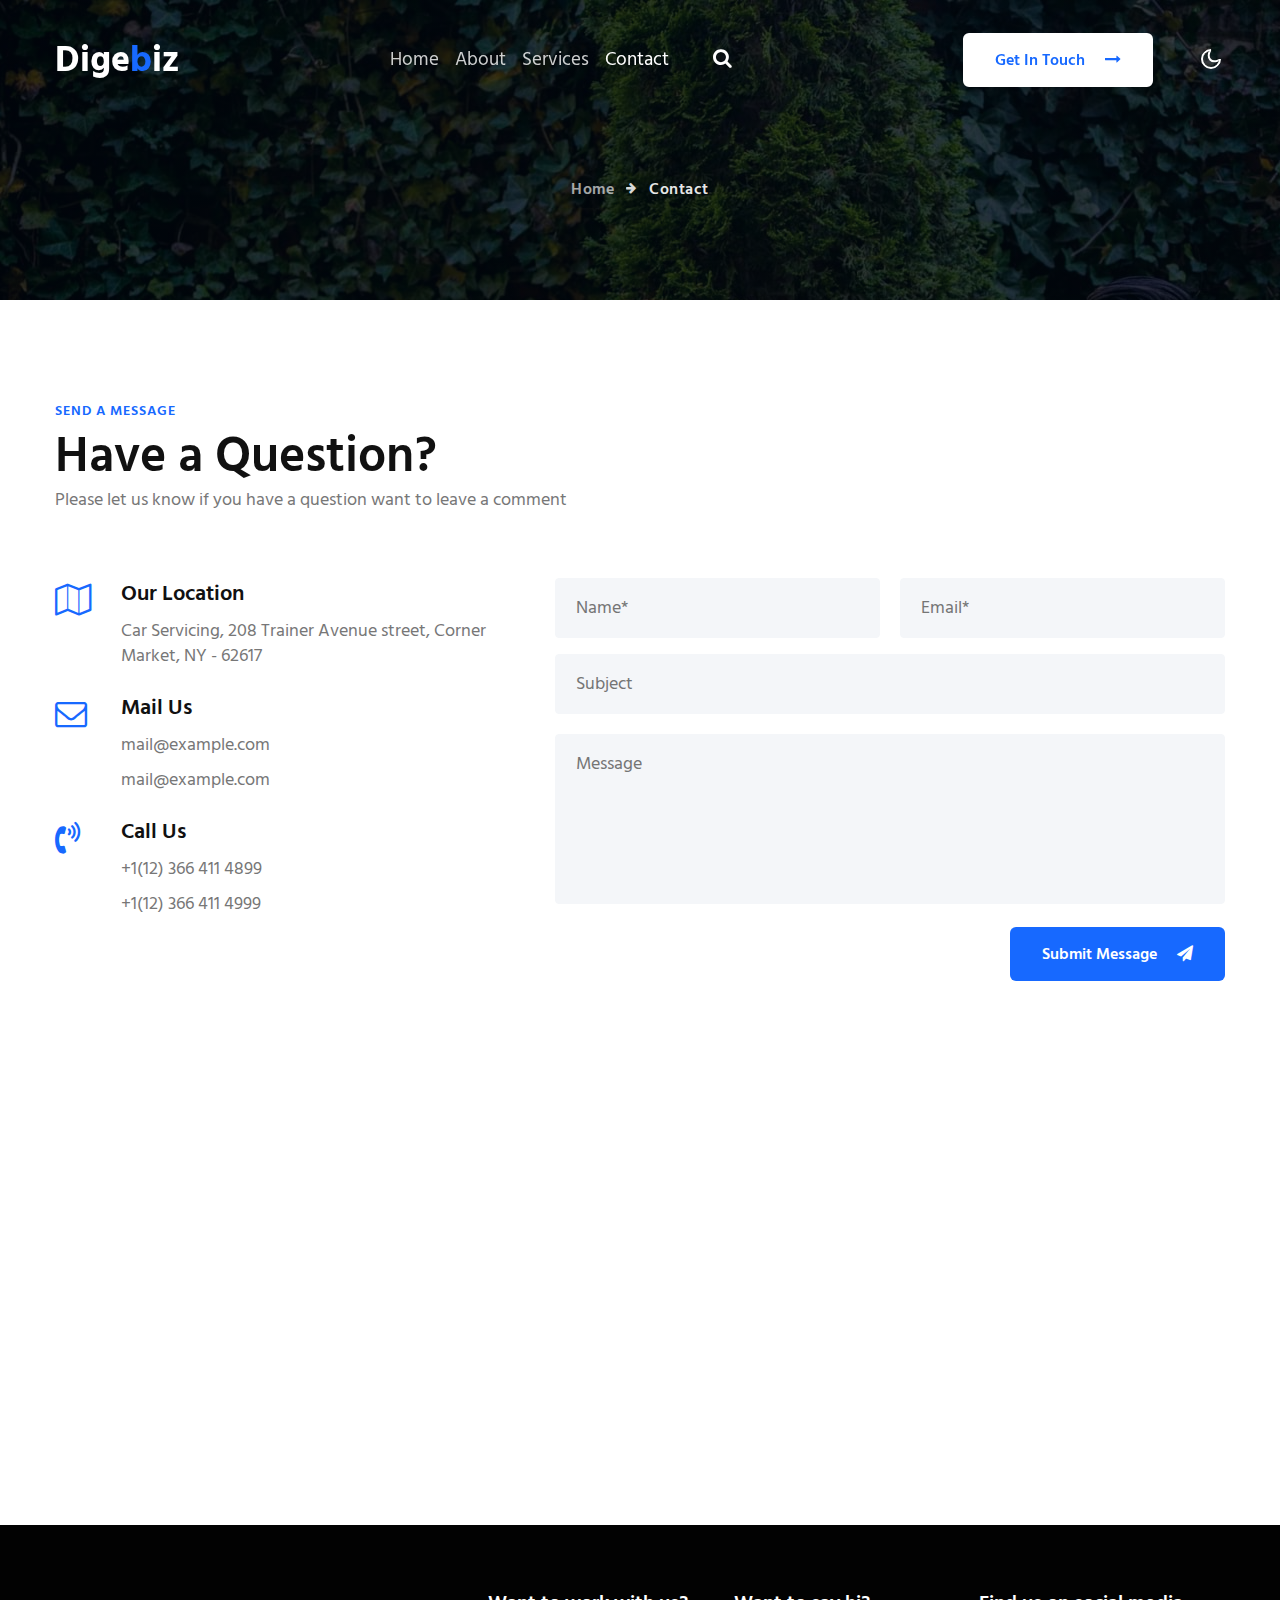
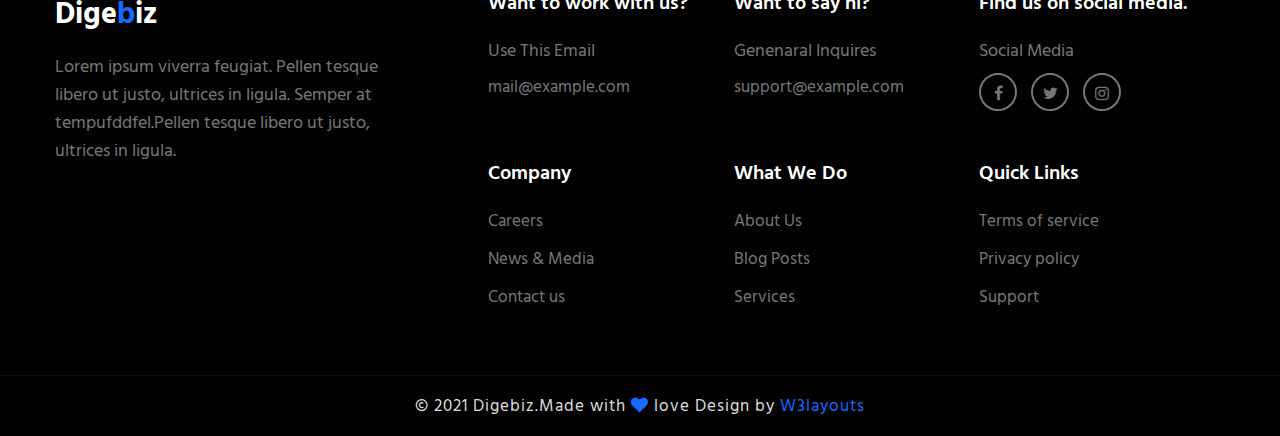
==== contact.html @ 4b1133e5 "first commit" ====
<!--
Author: W3layouts
Author URL: http://w3layouts.com
-->
<!doctype html>
<html lang="zxx">
<head>
  <!-- Required meta tags -->
  <meta charset="utf-8">
  <meta name="viewport" content="width=device-width, initial-scale=1, shrink-to-fit=no">
  <meta name="keywords"
    content="Digebiz Responsive web template, Bootstrap Web Templates" />
  <title>Digebiz Corporate Category Bootstrap Responsive Web Template | Contact :: W3layouts</title>
  <link href="//fonts.googleapis.com/css2?family=Hind+Siliguri:wght@300;400;600;700&display=swap"
    rel="stylesheet">
  <!-- Template CSS -->
  <link rel="stylesheet" href="assets/css/style-starter.css">
</head>

<body>

  <!--header-->
  <header id="site-header" class="fixed-top">
    <!-- //top header -->
    <div class="container">
      <nav class="navbar navbar-expand-lg stroke px-0 py-lg-0">
        <h1><a class="navbar-brand" href="index.html">
            Dige<span class="sub-logo">b</span>iz</span>
          </a></h1>
        <!-- if logo is image enable this   
    <a class="navbar-brand" href="#index.html">
        <img src="image-path" alt="Your logo" title="Your logo" style="height:35px;" />
    </a> -->
        <button class="navbar-toggler  collapsed bg-gradient" type="button" data-toggle="collapse"
          data-target="#navbarTogglerDemo02" aria-controls="navbarTogglerDemo02" aria-expanded="false"
          aria-label="Toggle navigation">
          <span class="navbar-toggler-icon fa icon-expand fa-bars"></span>
          <span class="navbar-toggler-icon fa icon-close fa-times"></span>
        </button>

        <div class="collapse navbar-collapse" id="navbarTogglerDemo02">
          <ul class="navbar-nav mx-lg-auto">
            <li class="nav-item">
              <a class="nav-link" href="index.html">Home <span class="sr-only">(current)</span></a>
            </li>
            <li class="nav-item">
              <a class="nav-link" href="about.html">About</a>
            </li>
            <li class="nav-item">
              <a class="nav-link" href="services.html">Services</a>
            </li>
            
            <li class="nav-item active">
              <a class="nav-link" href="contact.html">Contact</a>
            </li>
            <!--/search-right-->
            <li class="nav-item search-right ml-lg-3">
              <!-- /header-top-inn-->
              <div class="menu-overlay-left">
                <div class="two-pops">
                  <!-- overlay-menuv-menu -->
                  <div class="overlay-menuv-hny">
                    <input type="checkbox" id="op"></input>
                    <div class="side-menu-hny mt-lg-3">
                      <label for="op" class="menuopen">
                        <span class="fa fa-search" aria-hidden="true"></span></label>
                    </div>
                    <div class="overlay-menuv overlay-menuv-hugeinc">
                      <label for="op" class="menuclose"><span class="fa fa-times" aria-hidden="true"></span></label>
                      <div class="side-show-content text-left">

                        <div class="quick-links-side mb-5 pt-lg-5">
                          <h3 class="side-title">Search Here</h3>
                          <form action="#" method="post" class="search-box">
                            <input type="search" placeholder="Keyword" name="search" required="required" autofocus="">
                            <button type="submit" class="btn btn-style mt-3">Search</button>
                          </form>

                        </div>

                        <div class="quick-links-side follow-us mb-5">
                          <h3 class="side-title">Follow Us</h3>
                          <ul class="social-icons-top">
                            <li><a class="facebook" href="#"><span class="fa fa-facebook" aria-hidden="true"></span></a>
                            </li>
                            <li><a class="twitter" href="#"><span class="fa fa-twitter" aria-hidden="true"></span></a>
                            </li>
                            <li><a class="google" href="#"><span class="fa fa-google-plus"
                                  aria-hidden="true"></span></a>
                            </li>
                            <li><a class="instagram" href="#"><span class="fa fa-instagram"
                                  aria-hidden="true"></span></a>
                            </li>
                          </ul>
                        </div>
                      </div>

                    </div>
                  </div>
                </div>
                <!-- overlay-menuv-menu -->
            </li>
            <!--//search-right-->
          </ul>
          <!--/right-btn-->
          <div class="top-righthny-buttton">
            <a class="btn btn-style btn-white mr-lg-5" href="contact.html">
              Get In Touch <span class="fa fa-long-arrow-right ml-3" aria-hidden="true"></span></a>
          </div>
          <!--/right-btn-->
        </div>
        <!-- toggle switch for light and dark theme -->
        <div class="mobile-position">
          <nav class="navigation">
            <div class="theme-switch-wrapper">
              <label class="theme-switch" for="checkbox">
                <input type="checkbox" id="checkbox">
                <div class="mode-container">
                  <i class="gg-sun"></i>
                  <i class="gg-moon"></i>
                </div>
              </label>
            </div>
          </nav>
        </div>
        <!-- //toggle switch for light and dark theme -->
      </nav>
    </div>
  </header>
  <!--/header-->
  <!--/breadcrumb-bg-->
  <div class="breadcrumb-bg py-5  w3l-inner-page-breadcrumb">
    <div class="container pt-lg-5 pt-md-3 p-lg-4 pb-md-3 my-lg-3">
      <ul class="breadcrumbs-custom-path mt-3 text-center pt-5">
        <li><a href="index.html">Home</a></li>
        <li class="active"><span class="fa fa-arrow-right mx-2" aria-hidden="true"></span> Contact </li>
      </ul>
    </div>
  </div>

  <!--//breadcrumb-bg-->
  <!-- contacts -->
  <section class="w3l-contact-7 py-5">
    <div class="contacts-9 py-lg-5 py-md-4">
      <div class="container">
          <div class="title-content text-left">
            <h6 class="title-subhny">Send a Message</h6>
            <h3 class="title-w3l">Have a Question?</h3>
            <p class="mb-4">Please let us know if you have a question want to leave a comment</p>
          </div>
          <div class="row map-content-9 mt-5 pt-lg-3">
            <div class="col-lg-5 cont-details pr-lg-5 mb-lg-0 mb-sm-5 mb-4">
              <address>
                <div class="ad-info-gd mb-4">
                  <div classs="w3ad-icon text-center">
                    <span class="fa fa-map-o"></span>
                  </div>
                  <div classs="w3ad-infin">
                    <h5 class="mb-2">Our Location</h5>
                    <p>Car Servicing, 208 Trainer Avenue street, Corner
                      Market, NY - 62617 </p>
                  </div>
                </div>
                
                <div class="ad-info-gd mb-4">
                  <div classs="col-3 w3ad-icon text-center">
                    <span class="fa fa-envelope-o"></span>
                  </div>
                  <div classs="col-9 w3ad-infin">
                    <h5 class="mb-2">Mail Us</h5>
                    <p> <a href="mailto:mail@example.com">mail@example.com</a></p>
                    <p> <a href="mailto:mail@example.com">mail@example.com</a></p>
                  </div>
                </div>
                <div class="ad-info-gd mb-4">
                  <div classs="w3ad-icon text-center">
                    <span class="fa fa-volume-control-phone"></span>
                  </div>
                  <div classs="w3ad-infin">
                    <h5 class="mb-2">Call Us</h5>
                    <p><a href="tel:+1(12) 366 411 4899"> +1(12) 366 411
                      4899</a></p>
                    <p><a href="tel:+1(12) 366 411 4999"> +1(12) 366 411
                        4999</a></p>
                  </div>
                </div>
            
              </address>
            </div>
            <div class="col-lg-7">
              <form action="https://sendmail.w3layouts.com/submitForm" method="post" class="text-right">
                <div class="form-grid mb-3">
                  <input type="text" name="w3lName" id="w3lName" placeholder="Name*" required="">
                  <input type="email" name="w3lSender" id="w3lSender" placeholder="Email*" required="">
                </div>
                <input type="text" name="w3lSubject" id="w3lSubject" placeholder="Subject">
                <textarea name="w3lMessage" id="w3lMessage" placeholder="Message"></textarea>
                <button type="submit" class="btn btn-primary btn-style mt-3">Submit Message <span class="fa fa-paper-plane ml-3" aria-hidden="true"></span></button>
              </form>
            </div>

          </div>
          <div class="map mt-lg-5 mt-4">
            <iframe
              src="https://www.google.com/maps/embed?pb=!1m18!1m12!1m3!1d387190.2895687731!2d-74.26055986835598!3d40.697668402590374!2m3!1f0!2f0!3f0!3m2!1i1024!2i768!4f13.1!3m3!1m2!1s0x89c24fa5d33f083b%3A0xc80b8f06e177fe62!2sNew+York%2C+NY%2C+USA!5e0!3m2!1sen!2sin!4v1562582305883!5m2!1sen!2sin"
              frameborder="0" style="border:0" allowfullscreen=""></iframe>
          </div>
        </div>
      </div>
  </section>
  <!-- //contacts -->
<!-- footer -->
<section class="w3l-footer-29-main">
  <div class="footer-29 py-5">
    <div class="container py-lg-3">
      <div class="row footer-top-29">
        <div class="col-lg-4 footer-list-29 footer-2 mt-lg-0 mt-md-5 mt-4 pr-lg-5">
          <div class="footer-logo mb-3">
            <h2><a class="navbar-brand" href="index.html">
                Dige<span class="sub-logo">b</span>iz</span>
              </a>
            </h2>
          </div>
         <p>Lorem ipsum viverra feugiat. Pellen tesque libero ut justo,
              ultrices in ligula. Semper at tempufddfel.Pellen tesque libero ut justo,
              ultrices in ligula.
            </p>
        </div>
        <div class="col-lg-8 footerw3l-right pl-lg-5">
          <div class="row no-gutters">
            <div class="col-lg-4 col-sm-6 footer-list-29 footer-2 mt-lg-0 mt-md-5 mt-4">
              <h6 class="footer-title-29">Want to work with us?</h6>
              <p>Use This Email</p>
              <p class="mt-2"> <a href="mailto:mail@example.com">mail@example.com</a></p>
            </div>
            <div class="col-lg-4 col-sm-6 footer-list-29 footer-2 mt-lg-0 mt-md-5 mt-4">
              <h6 class="footer-title-29">Want to say hi?</h6>
              <p>Genenaral Inquires</p>
              <p class="mt-2"> <a href="mailto:support@example.com">support@example.com</a></p>
            </div>
            <div class="col-lg-4 col-sm-6 footer-list-29 footer-2 mt-lg-0 mt-md-5 mt-4">
              <h6 class="footer-title-29">Find us on social media.</h6>
              <p class="mt-2">Social Media</p>

              <div class="main-social-footer-29 mt-2">
                <a href="#facebook" class="facebook"><span class="fa fa-facebook"></span></a>
                <a href="#twitter" class="twitter"><span class="fa fa-twitter"></span></a>
                <a href="#instagram" class="instagram"><span class="fa fa-instagram"></span></a>
              </div>
            </div>
          </div>
          <div class="row no-gutters mt-5">
            <div class="col-lg-4 col-sm-6 footer-list-29 footer-2 mt-lg-0 mt-md-5 mt-4">
              <ul>
                <h6 class="footer-title-29">Company</h6>
                <li><a href="#careers"> Careers</a></li>
                <li><a href="#news">News & Media</a></li>
                <li><a href="contact.html">Contact us</a></li>
              </ul>
            </div>
            <div class="col-lg-4 col-sm-6 footer-list-29 footer-2 mt-lg-0 mt-md-5 mt-4">
              <h6 class="footer-title-29">What We Do</h6>
              <ul>
                <li><a href="about.html">About Us</a></li>
                <li><a href="#"> Blog Posts</a></li>
                <li><a href="services.html">Services</a></li>
              </ul>
            </div>
            <div class="col-lg-4 col-sm-6 footer-list-29 footer-2 mt-lg-0 mt-md-5 mt-4">
              <h6 class="footer-title-29">Quick Links</h6>
              <ul>
                <li><a href="#terms">Terms of service</a></li>
                <li><a href="#privacy"> Privacy policy</a></li>
                <li><a href="#support"> Support</a></li>
              </ul>
            </div>
          </div>
        </div>
      </div>
    </div>
  </div>
</section>
<!-- //footer -->
<!-- copyright -->
<section class="w3l-copyright">
  <div class="container">
    <div class="bottom-copies text-center">
      <p class=" copy-footer-29">© 2021 Digebiz.Made with <span class="fa fa-heart" aria-hidden="true"></span> love Design by<a href="https://w3layouts.com/"
          target="_blank">
          W3layouts</a></p>
    </div>
  </div>
  
  <!-- move top -->
  <button onclick="topFunction()" id="movetop" title="Go to top">
    &#10548;
  </button>
  <script>
    // When the user scrolls down 20px from the top of the document, show the button
    window.onscroll = function () {
      scrollFunction()
    };

    function scrollFunction() {
      if (document.body.scrollTop > 20 || document.documentElement.scrollTop > 20) {
        document.getElementById("movetop").style.display = "block";
      } else {
        document.getElementById("movetop").style.display = "none";
      }
    }

    // When the user clicks on the button, scroll to the top of the document
    function topFunction() {
      document.body.scrollTop = 0;
      document.documentElement.scrollTop = 0;
    }
  </script>
  <!-- /move top -->
</section>
<!-- //copyright -->
<!--//footer-->
<!-- Template JavaScript -->
<script src="assets/js/jquery-3.3.1.min.js"></script>
<script src="assets/js/theme-change.js"></script>
<!-- disable body scroll which navbar is in active -->
<script>
  $(function () {
    $('.navbar-toggler').click(function () {
      $('body').toggleClass('noscroll');
    })
  });
</script>
<!-- disable body scroll which navbar is in active -->

<!--/MENU-JS-->
<script>
  $(window).on("scroll", function () {
    var scroll = $(window).scrollTop();

    if (scroll >= 80) {
      $("#site-header").addClass("nav-fixed");
    } else {
      $("#site-header").removeClass("nav-fixed");
    }
  });

  //Main navigation Active Class Add Remove
  $(".navbar-toggler").on("click", function () {
    $("header").toggleClass("active");
  });
  $(document).on("ready", function () {
    if ($(window).width() > 991) {
      $("header").removeClass("active");
    }
    $(window).on("resize", function () {
      if ($(window).width() > 991) {
        $("header").removeClass("active");
      }
    });
  });
</script>
<!--//MENU-JS-->
<script src="assets/js/bootstrap.min.js"></script>

</body>

</html>
---- assets/css/style-starter.css ----
@charset "UTF-8";
/*--
Author: W3layouts
Author URL: http://w3layouts.com
--*/
/*!
 * Bootstrap v4.4.1 (https://getbootstrap.com/)
 * Copyright 2011-2019 The Bootstrap Authors
 * Copyright 2011-2019 Twitter, Inc.
 * Licensed under MIT (https://github.com/twbs/bootstrap/blob/master/LICENSE)
 */
:root {
  --blue: #007bff;
  --indigo: #6610f2;
  --purple: #6f42c1;
  --pink: #e83e8c;
  --red: #dc3545;
  --orange: #fd7e14;
  --yellow: #ffc107;
  --green: #28a745;
  --teal: #20c997;
  --cyan: #17a2b8;
  --white: #fff;
  --gray: #6c757d;
  --gray-dark: #343a40;
  --primary: #F42A2A;
  --secondary: #f8b195;
  --success: #28a745;
  --info: #17a2b8;
  --warning: #ffc107;
  --danger: #dc3545;
  --light: #f8f9fa;
  --dark: #343a40;
  --breakpoint-xs: 0;
  --breakpoint-sm: 576px;
  --breakpoint-md: 768px;
  --breakpoint-lg: 992px;
  --breakpoint-xl: 1200px;
  --font-family-sans-serif: -apple-system, BlinkMacSystemFont, "Segoe UI", Roboto, "Helvetica Neue", Arial, "Noto Sans", sans-serif, "Apple Color Emoji", "Segoe UI Emoji", "Segoe UI Symbol", "Noto Color Emoji";
  --font-family-monospace: SFMono-Regular, Menlo, Monaco, Consolas, "Liberation Mono", "Courier New", monospace;
}

*,
*::before,
*::after {
  box-sizing: border-box;
}

html {
  font-family: sans-serif;
  line-height: 1.15;
  -webkit-text-size-adjust: 100%;
  -webkit-tap-highlight-color: rgba(0, 0, 0, 0);
}

article,
aside,
figcaption,
figure,
footer,
header,
hgroup,
main,
nav,
section {
  display: block;
}

body {
  margin: 0;
  font-family: -apple-system, BlinkMacSystemFont, "Segoe UI", Roboto, "Helvetica Neue", Arial, "Noto Sans", sans-serif, "Apple Color Emoji", "Segoe UI Emoji", "Segoe UI Symbol", "Noto Color Emoji";
  font-size: 1rem;
  font-weight: 400;
  line-height: 1.5;
  color: #212529;
  text-align: left;
  background-color: #fff;
}

[tabindex="-1"]:focus:not(:focus-visible) {
  outline: 0 !important;
}

hr {
  box-sizing: content-box;
  height: 0;
  overflow: visible;
}

h1,
h2,
h3,
h4,
h5,
h6 {
  margin-top: 0;
  margin-bottom: 0.5rem;
}

p {
  margin-top: 0;
  margin-bottom: 1rem;
}

abbr[title],
abbr[data-original-title] {
  text-decoration: underline;
  -webkit-text-decoration: underline dotted;
  text-decoration: underline dotted;
  cursor: help;
  border-bottom: 0;
  -webkit-text-decoration-skip-ink: none;
  text-decoration-skip-ink: none;
}

address {
  margin-bottom: 1rem;
  font-style: normal;
  line-height: inherit;
}

ol,
ul,
dl {
  margin-top: 0;
  margin-bottom: 1rem;
}

ol ol,
ul ul,
ol ul,
ul ol {
  margin-bottom: 0;
}

dt {
  font-weight: 700;
}

dd {
  margin-bottom: .5rem;
  margin-left: 0;
}

blockquote {
  margin: 0 0 1rem;
}

b,
strong {
  font-weight: bolder;
}

small {
  font-size: 80%;
}

sub,
sup {
  position: relative;
  font-size: 75%;
  line-height: 0;
  vertical-align: baseline;
}

sub {
  bottom: -.25em;
}

sup {
  top: -.5em;
}

a {
  color: var(--primary-color);
  text-decoration: none;
  background-color: transparent;
}

a:hover {
  color: var(--primary-color);
  text-decoration: underline;
}

a:not([href]) {
  color: inherit;
  text-decoration: none;
}

a:not([href]):hover {
  color: inherit;
  text-decoration: none;
}

pre,
code,
kbd,
samp {
  font-family: SFMono-Regular, Menlo, Monaco, Consolas, "Liberation Mono", "Courier New", monospace;
  font-size: 1em;
}

pre {
  margin-top: 0;
  margin-bottom: 1rem;
  overflow: auto;
}

figure {
  margin: 0 0 1rem;
}

img {
  vertical-align: middle;
  border-style: none;
}

svg {
  overflow: hidden;
  vertical-align: middle;
}

table {
  border-collapse: collapse;
}

caption {
  padding-top: 0.75rem;
  padding-bottom: 0.75rem;
  color: #6c757d;
  text-align: left;
  caption-side: bottom;
}

th {
  text-align: inherit;
}

label {
  display: inline-block;
  margin-bottom: 0.5rem;
}

button {
  border-radius: 0;
}

button:focus {
  outline: 1px dotted;
  outline: 5px auto -webkit-focus-ring-color;
}

input,
button,
select,
optgroup,
textarea {
  margin: 0;
  font-family: inherit;
  font-size: inherit;
  line-height: inherit;
}

button,
input {
  overflow: visible;
}

button,
select {
  text-transform: none;
}

select {
  word-wrap: normal;
}

button,
[type="button"],
[type="reset"],
[type="submit"] {
  -webkit-appearance: button;
}

button:not(:disabled),
[type="button"]:not(:disabled),
[type="reset"]:not(:disabled),
[type="submit"]:not(:disabled) {
  cursor: pointer;
}

button::-moz-focus-inner,
[type="button"]::-moz-focus-inner,
[type="reset"]::-moz-focus-inner,
[type="submit"]::-moz-focus-inner {
  padding: 0;
  border-style: none;
}

input[type="radio"],
input[type="checkbox"] {
  box-sizing: border-box;
  padding: 0;
}

input[type="date"],
input[type="time"],
input[type="datetime-local"],
input[type="month"] {
  -webkit-appearance: listbox;
}

textarea {
  overflow: auto;
  resize: vertical;
}

fieldset {
  min-width: 0;
  padding: 0;
  margin: 0;
  border: 0;
}

legend {
  display: block;
  width: 100%;
  max-width: 100%;
  padding: 0;
  margin-bottom: .5rem;
  font-size: 1.5rem;
  line-height: inherit;
  color: inherit;
  white-space: normal;
}

@media (max-width: 1200px) {
  legend {
    font-size: calc(1.275rem + 0.3vw);
  }
}

progress {
  vertical-align: baseline;
}

[type="number"]::-webkit-inner-spin-button,
[type="number"]::-webkit-outer-spin-button {
  height: auto;
}

[type="search"] {
  outline-offset: -2px;
  -webkit-appearance: none;
}

[type="search"]::-webkit-search-decoration {
  -webkit-appearance: none;
}

::-webkit-file-upload-button {
  font: inherit;
  -webkit-appearance: button;
}

output {
  display: inline-block;
}

summary {
  display: list-item;
  cursor: pointer;
}

template {
  display: none;
}

[hidden] {
  display: none !important;
}

.h1,
.h2,
.h3,
.h4,
.h5,
.h6 {
  font-family: 'Hind Siliguri', sans-serif;
  line-height: 1.2;
}

h1,
.h1 {
  font-size: 2.5rem;
}

@media (max-width: 1200px) {

  h1,
  .h1 {
    font-size: calc(1.375rem + 1.5vw);
  }
}

h2,
.h2 {
  font-size: 2rem;
}

@media (max-width: 1200px) {

  h2,
  .h2 {
    font-size: calc(1.325rem + 0.9vw);
  }
}

h3,
.h3 {
  font-size: 1.75rem;
}

@media (max-width: 1200px) {

  h3,
  .h3 {
    font-size: calc(1.3rem + 0.6vw);
  }
}

h4,
.h4 {
  font-size: 1.5rem;
}

@media (max-width: 1200px) {

  h4,
  .h4 {
    font-size: calc(1.275rem + 0.3vw);
  }
}

h5,
.h5 {
  font-size: 1.25rem;
}

h6,
.h6 {
  font-size: 1rem;
}

.lead {
  font-size: 1.25rem;
  font-weight: 300;
}

.display-1 {
  font-size: 6rem;
  font-weight: 300;
  line-height: 1.2;
}

@media (max-width: 1200px) {
  .display-1 {
    font-size: calc(1.725rem + 5.7vw);
  }
}

.display-2 {
  font-size: 5.5rem;
  font-weight: 300;
  line-height: 1.2;
}

@media (max-width: 1200px) {
  .display-2 {
    font-size: calc(1.675rem + 5.1vw);
  }
}

.display-3 {
  font-size: 4.5rem;
  font-weight: 300;
  line-height: 1.2;
}

@media (max-width: 1200px) {
  .display-3 {
    font-size: calc(1.575rem + 3.9vw);
  }
}

.display-4 {
  font-size: 3.5rem;
  font-weight: 300;
  line-height: 1.2;
}

@media (max-width: 1200px) {
  .display-4 {
    font-size: calc(1.475rem + 2.7vw);
  }
}

hr {
  margin-top: 1rem;
  margin-bottom: 1rem;
  border: 0;
  border-top: 1px solid rgba(0, 0, 0, 0.1);
}

small,
.small {
  font-size: 80%;
  font-weight: 400;
}

mark,
.mark {
  padding: 0.2em;
  background-color: #fcf8e3;
}

.list-unstyled {
  padding-left: 0;
  list-style: none;
}

.list-inline {
  padding-left: 0;
  list-style: none;
}

.list-inline-item {
  display: inline-block;
}

.list-inline-item:not(:last-child) {
  margin-right: 0.5rem;
}

.initialism {
  font-size: 90%;
  text-transform: uppercase;
}

.blockquote {
  margin-bottom: 1rem;
  font-size: 1.25rem;
}

.blockquote-footer {
  display: block;
  font-size: 80%;
  color: #6c757d;
}

.blockquote-footer::before {
  content: "\2014\00A0";
}

.img-fluid {
  max-width: 100%;
  height: auto;
}

.img-thumbnail {
  padding: 0.25rem;
  background-color: #fff;
  border: 1px solid #dee2e6;
  border-radius: 0.25rem;
  max-width: 100%;
  height: auto;
}

.figure {
  display: inline-block;
}

.figure-img {
  margin-bottom: 0.5rem;
  line-height: 1;
}

.figure-caption {
  font-size: 90%;
  color: #6c757d;
}

code {
  font-size: 87.5%;
  color: #e83e8c;
  word-wrap: break-word;
}

a>code {
  color: inherit;
}

kbd {
  padding: 0.2rem 0.4rem;
  font-size: 87.5%;
  color: #fff;
  background-color: #212529;
  border-radius: 0.2rem;
}

kbd kbd {
  padding: 0;
  font-size: 100%;
  font-weight: 700;
}

pre {
  display: block;
  font-size: 87.5%;
  color: #212529;
}

pre code {
  font-size: inherit;
  color: inherit;
  word-break: normal;
}

.pre-scrollable {
  max-height: 340px;
  overflow-y: scroll;
}

.container {
  width: 100%;
  padding-right: 15px;
  padding-left: 15px;
  margin-right: auto;
  margin-left: auto;
}

@media (min-width: 576px) {
  .container {
    max-width: 540px;
  }
}

@media (min-width: 768px) {
  .container {
    max-width: 720px;
  }
}

@media (min-width: 992px) {
  .container {
    max-width: 960px;
  }
}

@media (min-width: 1200px) {
  .container {
    max-width: 1140px;
  }
}

.container-fluid,
.container-sm,
.container-md,
.container-lg,
.container-xl {
  width: 100%;
  padding-right: 15px;
  padding-left: 15px;
  margin-right: auto;
  margin-left: auto;
}

@media (min-width: 576px) {

  .container,
  .container-sm {
    max-width: 540px;
  }
}

@media (min-width: 768px) {

  .container,
  .container-sm,
  .container-md {
    max-width: 720px;
  }
}

@media (min-width: 992px) {

  .container,
  .container-sm,
  .container-md,
  .container-lg {
    max-width: 960px;
  }
}

@media (min-width: 1200px) {

  .container,
  .container-sm,
  .container-md,
  .container-lg,
  .container-xl {
    max-width: 1140px;
  }
}

.row {
  display: flex;
  flex-wrap: wrap;
  margin-right: -15px;
  margin-left: -15px;
}

.no-gutters {
  margin-right: 0;
  margin-left: 0;
}

.no-gutters>.col,
.no-gutters>[class*="col-"] {
  padding-right: 0;
  padding-left: 0;
}

.col-1,
.col-2,
.col-3,
.col-4,
.col-5,
.col-6,
.col-7,
.col-8,
.col-9,
.col-10,
.col-11,
.col-12,
.col,
.col-auto,
.col-sm-1,
.col-sm-2,
.col-sm-3,
.col-sm-4,
.col-sm-5,
.col-sm-6,
.col-sm-7,
.col-sm-8,
.col-sm-9,
.col-sm-10,
.col-sm-11,
.col-sm-12,
.col-sm,
.col-sm-auto,
.col-md-1,
.col-md-2,
.col-md-3,
.col-md-4,
.col-md-5,
.col-md-6,
.col-md-7,
.col-md-8,
.col-md-9,
.col-md-10,
.col-md-11,
.col-md-12,
.col-md,
.col-md-auto,
.col-lg-1,
.col-lg-2,
.col-lg-3,
.col-lg-4,
.col-lg-5,
.col-lg-6,
.col-lg-7,
.col-lg-8,
.col-lg-9,
.col-lg-10,
.col-lg-11,
.col-lg-12,
.col-lg,
.col-lg-auto,
.col-xl-1,
.col-xl-2,
.col-xl-3,
.col-xl-4,
.col-xl-5,
.col-xl-6,
.col-xl-7,
.col-xl-8,
.col-xl-9,
.col-xl-10,
.col-xl-11,
.col-xl-12,
.col-xl,
.col-xl-auto {
  position: relative;
  width: 100%;
  padding-right: 15px;
  padding-left: 15px;
}

.col {
  flex-basis: 0;
  flex-grow: 1;
  max-width: 100%;
}

.row-cols-1>* {
  flex: 0 0 100%;
  max-width: 100%;
}

.row-cols-2>* {
  flex: 0 0 50%;
  max-width: 50%;
}

.row-cols-3>* {
  flex: 0 0 33.33333%;
  max-width: 33.33333%;
}

.row-cols-4>* {
  flex: 0 0 25%;
  max-width: 25%;
}

.row-cols-5>* {
  flex: 0 0 20%;
  max-width: 20%;
}

.row-cols-6>* {
  flex: 0 0 16.66667%;
  max-width: 16.66667%;
}

.col-auto {
  flex: 0 0 auto;
  width: auto;
  max-width: 100%;
}

.col-1 {
  flex: 0 0 8.33333%;
  max-width: 8.33333%;
}

.col-2 {
  flex: 0 0 16.66667%;
  max-width: 16.66667%;
}

.col-3 {
  flex: 0 0 25%;
  max-width: 25%;
}

.col-4 {
  flex: 0 0 33.33333%;
  max-width: 33.33333%;
}

.col-5 {
  flex: 0 0 41.66667%;
  max-width: 41.66667%;
}

.col-6 {
  flex: 0 0 50%;
  max-width: 50%;
}

.col-7 {
  flex: 0 0 58.33333%;
  max-width: 58.33333%;
}

.col-8 {
  flex: 0 0 66.66667%;
  max-width: 66.66667%;
}

.col-9 {
  flex: 0 0 75%;
  max-width: 75%;
}

.col-10 {
  flex: 0 0 83.33333%;
  max-width: 83.33333%;
}

.col-11 {
  flex: 0 0 91.66667%;
  max-width: 91.66667%;
}

.col-12 {
  flex: 0 0 100%;
  max-width: 100%;
}

.order-first {
  order: -1;
}

.order-last {
  order: 13;
}

.order-0 {
  order: 0;
}

.order-1 {
  order: 1;
}

.order-2 {
  order: 2;
}

.order-3 {
  order: 3;
}

.order-4 {
  order: 4;
}

.order-5 {
  order: 5;
}

.order-6 {
  order: 6;
}

.order-7 {
  order: 7;
}

.order-8 {
  order: 8;
}

.order-9 {
  order: 9;
}

.order-10 {
  order: 10;
}

.order-11 {
  order: 11;
}

.order-12 {
  order: 12;
}

.offset-1 {
  margin-left: 8.33333%;
}

.offset-2 {
  margin-left: 16.66667%;
}

.offset-3 {
  margin-left: 25%;
}

.offset-4 {
  margin-left: 33.33333%;
}

.offset-5 {
  margin-left: 41.66667%;
}

.offset-6 {
  margin-left: 50%;
}

.offset-7 {
  margin-left: 58.33333%;
}

.offset-8 {
  margin-left: 66.66667%;
}

.offset-9 {
  margin-left: 75%;
}

.offset-10 {
  margin-left: 83.33333%;
}

.offset-11 {
  margin-left: 91.66667%;
}

@media (min-width: 576px) {
  .col-sm {
    flex-basis: 0;
    flex-grow: 1;
    max-width: 100%;
  }

  .row-cols-sm-1>* {
    flex: 0 0 100%;
    max-width: 100%;
  }

  .row-cols-sm-2>* {
    flex: 0 0 50%;
    max-width: 50%;
  }

  .row-cols-sm-3>* {
    flex: 0 0 33.33333%;
    max-width: 33.33333%;
  }

  .row-cols-sm-4>* {
    flex: 0 0 25%;
    max-width: 25%;
  }

  .row-cols-sm-5>* {
    flex: 0 0 20%;
    max-width: 20%;
  }

  .row-cols-sm-6>* {
    flex: 0 0 16.66667%;
    max-width: 16.66667%;
  }

  .col-sm-auto {
    flex: 0 0 auto;
    width: auto;
    max-width: 100%;
  }

  .col-sm-1 {
    flex: 0 0 8.33333%;
    max-width: 8.33333%;
  }

  .col-sm-2 {
    flex: 0 0 16.66667%;
    max-width: 16.66667%;
  }

  .col-sm-3 {
    flex: 0 0 25%;
    max-width: 25%;
  }

  .col-sm-4 {
    flex: 0 0 33.33333%;
    max-width: 33.33333%;
  }

  .col-sm-5 {
    flex: 0 0 41.66667%;
    max-width: 41.66667%;
  }

  .col-sm-6 {
    flex: 0 0 50%;
    max-width: 50%;
  }

  .col-sm-7 {
    flex: 0 0 58.33333%;
    max-width: 58.33333%;
  }

  .col-sm-8 {
    flex: 0 0 66.66667%;
    max-width: 66.66667%;
  }

  .col-sm-9 {
    flex: 0 0 75%;
    max-width: 75%;
  }

  .col-sm-10 {
    flex: 0 0 83.33333%;
    max-width: 83.33333%;
  }

  .col-sm-11 {
    flex: 0 0 91.66667%;
    max-width: 91.66667%;
  }

  .col-sm-12 {
    flex: 0 0 100%;
    max-width: 100%;
  }

  .order-sm-first {
    order: -1;
  }

  .order-sm-last {
    order: 13;
  }

  .order-sm-0 {
    order: 0;
  }

  .order-sm-1 {
    order: 1;
  }

  .order-sm-2 {
    order: 2;
  }

  .order-sm-3 {
    order: 3;
  }

  .order-sm-4 {
    order: 4;
  }

  .order-sm-5 {
    order: 5;
  }

  .order-sm-6 {
    order: 6;
  }

  .order-sm-7 {
    order: 7;
  }

  .order-sm-8 {
    order: 8;
  }

  .order-sm-9 {
    order: 9;
  }

  .order-sm-10 {
    order: 10;
  }

  .order-sm-11 {
    order: 11;
  }

  .order-sm-12 {
    order: 12;
  }

  .offset-sm-0 {
    margin-left: 0;
  }

  .offset-sm-1 {
    margin-left: 8.33333%;
  }

  .offset-sm-2 {
    margin-left: 16.66667%;
  }

  .offset-sm-3 {
    margin-left: 25%;
  }

  .offset-sm-4 {
    margin-left: 33.33333%;
  }

  .offset-sm-5 {
    margin-left: 41.66667%;
  }

  .offset-sm-6 {
    margin-left: 50%;
  }

  .offset-sm-7 {
    margin-left: 58.33333%;
  }

  .offset-sm-8 {
    margin-left: 66.66667%;
  }

  .offset-sm-9 {
    margin-left: 75%;
  }

  .offset-sm-10 {
    margin-left: 83.33333%;
  }

  .offset-sm-11 {
    margin-left: 91.66667%;
  }
}

@media (min-width: 768px) {
  .col-md {
    flex-basis: 0;
    flex-grow: 1;
    max-width: 100%;
  }

  .row-cols-md-1>* {
    flex: 0 0 100%;
    max-width: 100%;
  }

  .row-cols-md-2>* {
    flex: 0 0 50%;
    max-width: 50%;
  }

  .row-cols-md-3>* {
    flex: 0 0 33.33333%;
    max-width: 33.33333%;
  }

  .row-cols-md-4>* {
    flex: 0 0 25%;
    max-width: 25%;
  }

  .row-cols-md-5>* {
    flex: 0 0 20%;
    max-width: 20%;
  }

  .row-cols-md-6>* {
    flex: 0 0 16.66667%;
    max-width: 16.66667%;
  }

  .col-md-auto {
    flex: 0 0 auto;
    width: auto;
    max-width: 100%;
  }

  .col-md-1 {
    flex: 0 0 8.33333%;
    max-width: 8.33333%;
  }

  .col-md-2 {
    flex: 0 0 16.66667%;
    max-width: 16.66667%;
  }

  .col-md-3 {
    flex: 0 0 25%;
    max-width: 25%;
  }

  .col-md-4 {
    flex: 0 0 33.33333%;
    max-width: 33.33333%;
  }

  .col-md-5 {
    flex: 0 0 41.66667%;
    max-width: 41.66667%;
  }

  .col-md-6 {
    flex: 0 0 50%;
    max-width: 50%;
  }

  .col-md-7 {
    flex: 0 0 58.33333%;
    max-width: 58.33333%;
  }

  .col-md-8 {
    flex: 0 0 66.66667%;
    max-width: 66.66667%;
  }

  .col-md-9 {
    flex: 0 0 75%;
    max-width: 75%;
  }

  .col-md-10 {
    flex: 0 0 83.33333%;
    max-width: 83.33333%;
  }

  .col-md-11 {
    flex: 0 0 91.66667%;
    max-width: 91.66667%;
  }

  .col-md-12 {
    flex: 0 0 100%;
    max-width: 100%;
  }

  .order-md-first {
    order: -1;
  }

  .order-md-last {
    order: 13;
  }

  .order-md-0 {
    order: 0;
  }

  .order-md-1 {
    order: 1;
  }

  .order-md-2 {
    order: 2;
  }

  .order-md-3 {
    order: 3;
  }

  .order-md-4 {
    order: 4;
  }

  .order-md-5 {
    order: 5;
  }

  .order-md-6 {
    order: 6;
  }

  .order-md-7 {
    order: 7;
  }

  .order-md-8 {
    order: 8;
  }

  .order-md-9 {
    order: 9;
  }

  .order-md-10 {
    order: 10;
  }

  .order-md-11 {
    order: 11;
  }

  .order-md-12 {
    order: 12;
  }

  .offset-md-0 {
    margin-left: 0;
  }

  .offset-md-1 {
    margin-left: 8.33333%;
  }

  .offset-md-2 {
    margin-left: 16.66667%;
  }

  .offset-md-3 {
    margin-left: 25%;
  }

  .offset-md-4 {
    margin-left: 33.33333%;
  }

  .offset-md-5 {
    margin-left: 41.66667%;
  }

  .offset-md-6 {
    margin-left: 50%;
  }

  .offset-md-7 {
    margin-left: 58.33333%;
  }

  .offset-md-8 {
    margin-left: 66.66667%;
  }

  .offset-md-9 {
    margin-left: 75%;
  }

  .offset-md-10 {
    margin-left: 83.33333%;
  }

  .offset-md-11 {
    margin-left: 91.66667%;
  }
}

@media (min-width: 992px) {
  .col-lg {
    flex-basis: 0;
    flex-grow: 1;
    max-width: 100%;
  }

  .row-cols-lg-1>* {
    flex: 0 0 100%;
    max-width: 100%;
  }

  .row-cols-lg-2>* {
    flex: 0 0 50%;
    max-width: 50%;
  }

  .row-cols-lg-3>* {
    flex: 0 0 33.33333%;
    max-width: 33.33333%;
  }

  .row-cols-lg-4>* {
    flex: 0 0 25%;
    max-width: 25%;
  }

  .row-cols-lg-5>* {
    flex: 0 0 20%;
    max-width: 20%;
  }

  .row-cols-lg-6>* {
    flex: 0 0 16.66667%;
    max-width: 16.66667%;
  }

  .col-lg-auto {
    flex: 0 0 auto;
    width: auto;
    max-width: 100%;
  }

  .col-lg-1 {
    flex: 0 0 8.33333%;
    max-width: 8.33333%;
  }

  .col-lg-2 {
    flex: 0 0 16.66667%;
    max-width: 16.66667%;
  }

  .col-lg-3 {
    flex: 0 0 25%;
    max-width: 25%;
  }

  .col-lg-4 {
    flex: 0 0 33.33333%;
    max-width: 33.33333%;
  }

  .col-lg-5 {
    flex: 0 0 41.66667%;
    max-width: 41.66667%;
  }

  .col-lg-6 {
    flex: 0 0 50%;
    max-width: 50%;
  }

  .col-lg-7 {
    flex: 0 0 58.33333%;
    max-width: 58.33333%;
  }

  .col-lg-8 {
    flex: 0 0 66.66667%;
    max-width: 66.66667%;
  }

  .col-lg-9 {
    flex: 0 0 75%;
    max-width: 75%;
  }

  .col-lg-10 {
    flex: 0 0 83.33333%;
    max-width: 83.33333%;
  }

  .col-lg-11 {
    flex: 0 0 91.66667%;
    max-width: 91.66667%;
  }

  .col-lg-12 {
    flex: 0 0 100%;
    max-width: 100%;
  }

  .order-lg-first {
    order: -1;
  }

  .order-lg-last {
    order: 13;
  }

  .order-lg-0 {
    order: 0;
  }

  .order-lg-1 {
    order: 1;
  }

  .order-lg-2 {
    order: 2;
  }

  .order-lg-3 {
    order: 3;
  }

  .order-lg-4 {
    order: 4;
  }

  .order-lg-5 {
    order: 5;
  }

  .order-lg-6 {
    order: 6;
  }

  .order-lg-7 {
    order: 7;
  }

  .order-lg-8 {
    order: 8;
  }

  .order-lg-9 {
    order: 9;
  }

  .order-lg-10 {
    order: 10;
  }

  .order-lg-11 {
    order: 11;
  }

  .order-lg-12 {
    order: 12;
  }

  .offset-lg-0 {
    margin-left: 0;
  }

  .offset-lg-1 {
    margin-left: 8.33333%;
  }

  .offset-lg-2 {
    margin-left: 16.66667%;
  }

  .offset-lg-3 {
    margin-left: 25%;
  }

  .offset-lg-4 {
    margin-left: 33.33333%;
  }

  .offset-lg-5 {
    margin-left: 41.66667%;
  }

  .offset-lg-6 {
    margin-left: 50%;
  }

  .offset-lg-7 {
    margin-left: 58.33333%;
  }

  .offset-lg-8 {
    margin-left: 66.66667%;
  }

  .offset-lg-9 {
    margin-left: 75%;
  }

  .offset-lg-10 {
    margin-left: 83.33333%;
  }

  .offset-lg-11 {
    margin-left: 91.66667%;
  }
}

@media (min-width: 1200px) {
  .col-xl {
    flex-basis: 0;
    flex-grow: 1;
    max-width: 100%;
  }

  .row-cols-xl-1>* {
    flex: 0 0 100%;
    max-width: 100%;
  }

  .row-cols-xl-2>* {
    flex: 0 0 50%;
    max-width: 50%;
  }

  .row-cols-xl-3>* {
    flex: 0 0 33.33333%;
    max-width: 33.33333%;
  }

  .row-cols-xl-4>* {
    flex: 0 0 25%;
    max-width: 25%;
  }

  .row-cols-xl-5>* {
    flex: 0 0 20%;
    max-width: 20%;
  }

  .row-cols-xl-6>* {
    flex: 0 0 16.66667%;
    max-width: 16.66667%;
  }

  .col-xl-auto {
    flex: 0 0 auto;
    width: auto;
    max-width: 100%;
  }

  .col-xl-1 {
    flex: 0 0 8.33333%;
    max-width: 8.33333%;
  }

  .col-xl-2 {
    flex: 0 0 16.66667%;
    max-width: 16.66667%;
  }

  .col-xl-3 {
    flex: 0 0 25%;
    max-width: 25%;
  }

  .col-xl-4 {
    flex: 0 0 33.33333%;
    max-width: 33.33333%;
  }

  .col-xl-5 {
    flex: 0 0 41.66667%;
    max-width: 41.66667%;
  }

  .col-xl-6 {
    flex: 0 0 50%;
    max-width: 50%;
  }

  .col-xl-7 {
    flex: 0 0 58.33333%;
    max-width: 58.33333%;
  }

  .col-xl-8 {
    flex: 0 0 66.66667%;
    max-width: 66.66667%;
  }

  .col-xl-9 {
    flex: 0 0 75%;
    max-width: 75%;
  }

  .col-xl-10 {
    flex: 0 0 83.33333%;
    max-width: 83.33333%;
  }

  .col-xl-11 {
    flex: 0 0 91.66667%;
    max-width: 91.66667%;
  }

  .col-xl-12 {
    flex: 0 0 100%;
    max-width: 100%;
  }

  .order-xl-first {
    order: -1;
  }

  .order-xl-last {
    order: 13;
  }

  .order-xl-0 {
    order: 0;
  }

  .order-xl-1 {
    order: 1;
  }

  .order-xl-2 {
    order: 2;
  }

  .order-xl-3 {
    order: 3;
  }

  .order-xl-4 {
    order: 4;
  }

  .order-xl-5 {
    order: 5;
  }

  .order-xl-6 {
    order: 6;
  }

  .order-xl-7 {
    order: 7;
  }


  .order-xl-8 {
    order: 8;
  }

  .order-xl-9 {
    order: 9;
  }

  .order-xl-10 {
    order: 10;
  }

  .order-xl-11 {
    order: 11;
  }

  .order-xl-12 {
    order: 12;
  }

  .offset-xl-0 {
    margin-left: 0;
  }

  .offset-xl-1 {
    margin-left: 8.33333%;
  }


  .offset-xl-2 {
    margin-left: 16.66667%;
  }

  .offset-xl-3 {
    margin-left: 25%;
  }

  .offset-xl-4 {
    margin-left: 33.33333%;
  }

  .offset-xl-5 {
    margin-left: 41.66667%;
  }

  .offset-xl-6 {
    margin-left: 50%;
  }

  .offset-xl-7 {
    margin-left: 58.33333%;
  }

  .offset-xl-8 {
    margin-left: 66.66667%;
  }

  .offset-xl-9 {
    margin-left: 75%;
  }

  .offset-xl-10 {
    margin-left: 83.33333%;
  }

  .offset-xl-11 {
    margin-left: 91.66667%;
  }
}

.table {
  width: 100%;
  margin-bottom: 1rem;
  color: #212529;
}

.table th,
.table td {
  padding: 0.75rem;
  vertical-align: top;
  border-top: 1px solid #dee2e6;
}

.table thead th {
  vertical-align: bottom;
  border-bottom: 2px solid #dee2e6;
}

.table tbody+tbody {
  border-top: 2px solid #dee2e6;
}

.table-sm th,
.table-sm td {
  padding: 0.3rem;
}

.table-bordered {
  border: 1px solid #dee2e6;
}

.table-bordered th,
.table-bordered td {
  border: 1px solid #dee2e6;
}

.table-bordered thead th,
.table-bordered thead td {
  border-bottom-width: 2px;
}

.table-borderless th,
.table-borderless td,
.table-borderless thead th,
.table-borderless tbody+tbody {
  border: 0;
}

.table-striped tbody tr:nth-of-type(odd) {
  background-color: rgba(0, 0, 0, 0.05);
}

.table-hover tbody tr:hover {
  color: #212529;
  background-color: rgba(0, 0, 0, 0.075);
}

.table-primary,
.table-primary>th,
.table-primary>td {
  background-color: #dad1f2;
}

.table-primary th,
.table-primary td,
.table-primary thead th,
.table-primary tbody+tbody {
  border-color: #baa9e7;
}

.table-hover .table-primary:hover {
  background-color: #cabdec;
}

.table-hover .table-primary:hover>td,
.table-hover .table-primary:hover>th {
  background-color: #cabdec;
}

.table-secondary,
.table-secondary>th,
.table-secondary>td {
  background-color: #fde9e1;
}

.table-secondary th,
.table-secondary td,
.table-secondary thead th,
.table-secondary tbody+tbody {
  border-color: #fbd6c8;
}

.table-hover .table-secondary:hover {
  background-color: #fbd7c9;
}

.table-hover .table-secondary:hover>td,
.table-hover .table-secondary:hover>th {
  background-color: #fbd7c9;
}

.table-success,
.table-success>th,
.table-success>td {
  background-color: #c3e6cb;
}

.table-success th,
.table-success td,
.table-success thead th,
.table-success tbody+tbody {
  border-color: #8fd19e;
}

.table-hover .table-success:hover {
  background-color: #b1dfbb;
}

.table-hover .table-success:hover>td,
.table-hover .table-success:hover>th {
  background-color: #b1dfbb;
}

.table-info,
.table-info>th,
.table-info>td {
  background-color: #bee5eb;
}

.table-info th,
.table-info td,
.table-info thead th,
.table-info tbody+tbody {
  border-color: #86cfda;
}

.table-hover .table-info:hover {
  background-color: #abdde5;
}

.table-hover .table-info:hover>td,
.table-hover .table-info:hover>th {
  background-color: #abdde5;
}

.table-warning,
.table-warning>th,
.table-warning>td {
  background-color: #ffeeba;
}

.table-warning th,
.table-warning td,
.table-warning thead th,
.table-warning tbody+tbody {
  border-color: #ffdf7e;
}

.table-hover .table-warning:hover {
  background-color: #ffe8a1;
}

.table-hover .table-warning:hover>td,
.table-hover .table-warning:hover>th {
  background-color: #ffe8a1;
}

.table-danger,
.table-danger>th,
.table-danger>td {
  background-color: #f5c6cb;
}

.table-danger th,
.table-danger td,
.table-danger thead th,
.table-danger tbody+tbody {
  border-color: #ed969e;
}

.table-hover .table-danger:hover {
  background-color: #f1b0b7;
}

.table-hover .table-danger:hover>td,
.table-hover .table-danger:hover>th {
  background-color: #f1b0b7;
}

.table-light,
.table-light>th,
.table-light>td {
  background-color: #fdfdfe;
}

.table-light th,
.table-light td,
.table-light thead th,
.table-light tbody+tbody {
  border-color: #fbfcfc;
}

.table-hover .table-light:hover {
  background-color: #ececf6;
}

.table-hover .table-light:hover>td,
.table-hover .table-light:hover>th {
  background-color: #ececf6;
}

.table-dark,
.table-dark>th,
.table-dark>td {
  background-color: #c6c8ca;
}

.table-dark th,
.table-dark td,
.table-dark thead th,
.table-dark tbody+tbody {
  border-color: #95999c;
}

.table-hover .table-dark:hover {
  background-color: #b9bbbe;
}

.table-hover .table-dark:hover>td,
.table-hover .table-dark:hover>th {
  background-color: #b9bbbe;
}

.table-active,
.table-active>th,
.table-active>td {
  background-color: rgba(0, 0, 0, 0.075);
}

.table-hover .table-active:hover {
  background-color: rgba(0, 0, 0, 0.075);
}

.table-hover .table-active:hover>td,
.table-hover .table-active:hover>th {
  background-color: rgba(0, 0, 0, 0.075);
}

.table .thead-dark th {
  color: #fff;
  background-color: #343a40;
  border-color: #454d55;
}

.table .thead-light th {
  color: #495057;
  background-color: #e9ecef;
  border-color: #dee2e6;
}

.table-dark {
  color: #fff;
  background-color: #343a40;
}

.table-dark th,
.table-dark td,
.table-dark thead th {
  border-color: #454d55;
}

.table-dark.table-bordered {
  border: 0;
}

.table-dark.table-striped tbody tr:nth-of-type(odd) {
  background-color: rgba(255, 255, 255, 0.05);
}

.table-dark.table-hover tbody tr:hover {
  color: #fff;
  background-color: rgba(255, 255, 255, 0.075);
}

@media (max-width: 575.98px) {
  .table-responsive-sm {
    display: block;
    width: 100%;
    overflow-x: auto;
    -webkit-overflow-scrolling: touch;
  }

  .table-responsive-sm>.table-bordered {
    border: 0;
  }
}

@media (max-width: 767.98px) {
  .table-responsive-md {
    display: block;
    width: 100%;
    overflow-x: auto;
    -webkit-overflow-scrolling: touch;
  }

  .table-responsive-md>.table-bordered {
    border: 0;
  }
}

@media (max-width: 991.98px) {
  .table-responsive-lg {
    display: block;
    width: 100%;
    overflow-x: auto;
    -webkit-overflow-scrolling: touch;
  }

  .table-responsive-lg>.table-bordered {
    border: 0;
  }
}

@media (max-width: 1199.98px) {
  .table-responsive-xl {
    display: block;
    width: 100%;
    overflow-x: auto;
    -webkit-overflow-scrolling: touch;
  }

  .table-responsive-xl>.table-bordered {
    border: 0;
  }
}

.table-responsive {
  display: block;
  width: 100%;
  overflow-x: auto;
  -webkit-overflow-scrolling: touch;
}

.table-responsive>.table-bordered {
  border: 0;
}

.form-control {
  display: block;
  width: 100%;
  height: calc(1.5em + 0.75rem + 2px);
  padding: 0.375rem 0.75rem;
  font-size: 1rem;
  font-weight: 400;
  line-height: 1.5;
  color: #495057;
  background-color: #fff;
  background-clip: padding-box;
  border: 1px solid #ced4da;
  border-radius: 0.25rem;
  transition: border-color 0.15s ease-in-out, box-shadow 0.15s ease-in-out;
}

@media (prefers-reduced-motion: reduce) {
  .form-control {
    transition: none;
  }
}

.form-control::-ms-expand {
  background-color: transparent;
  border: 0;
}

.form-control:-moz-focusring {
  color: transparent;
  text-shadow: 0 0 0 #495057;
}

.form-control:focus {
  color: #495057;
  background-color: #fff;
  border-color: #cabcec;
  outline: 0;
  box-shadow: 0 0 0 0.2rem rgba(123, 89, 208, 0.25);
}

.form-control::-webkit-input-placeholder {
  color: #6c757d;
  opacity: 1;
}

.form-control::-moz-placeholder {
  color: #6c757d;
  opacity: 1;
}

.form-control:-ms-input-placeholder {
  color: #6c757d;
  opacity: 1;
}

.form-control::-ms-input-placeholder {
  color: #6c757d;
  opacity: 1;
}

.form-control::placeholder {
  color: #6c757d;
  opacity: 1;
}

.form-control:disabled,
.form-control[readonly] {
  background-color: #e9ecef;
  opacity: 1;
}

select.form-control:focus::-ms-value {
  color: #495057;
  background-color: #fff;
}

.form-control-file,
.form-control-range {
  display: block;
  width: 100%;
}

.col-form-label {
  padding-top: calc(0.375rem + 1px);
  padding-bottom: calc(0.375rem + 1px);
  margin-bottom: 0;
  font-size: inherit;
  line-height: 1.5;
}

.col-form-label-lg {
  padding-top: calc(0.5rem + 1px);
  padding-bottom: calc(0.5rem + 1px);
  font-size: 1.25rem;
  line-height: 1.5;
}

.col-form-label-sm {
  padding-top: calc(0.25rem + 1px);
  padding-bottom: calc(0.25rem + 1px);
  font-size: 0.875rem;
  line-height: 1.5;
}

.form-control-plaintext {
  display: block;
  width: 100%;
  padding: 0.375rem 0;
  margin-bottom: 0;
  font-size: 1rem;
  line-height: 1.5;
  color: #212529;
  background-color: transparent;
  border: solid transparent;
  border-width: 1px 0;
}

.form-control-plaintext.form-control-sm,
.form-control-plaintext.form-control-lg {
  padding-right: 0;
  padding-left: 0;
}

.form-control-sm {
  height: calc(1.5em + 0.5rem + 2px);
  padding: 0.25rem 0.5rem;
  font-size: 0.875rem;
  line-height: 1.5;
  border-radius: 0.2rem;
}

.form-control-lg {
  height: calc(1.5em + 1rem + 2px);
  padding: 0.5rem 1rem;
  font-size: 1.25rem;
  line-height: 1.5;
  border-radius: 0.3rem;
}

select.form-control[size],
select.form-control[multiple] {
  height: auto;
}

textarea.form-control {
  height: auto;
}

.form-group {
  margin-bottom: 1rem;
}

.form-text {
  display: block;
  margin-top: 0.25rem;
}

.form-row {
  display: flex;
  flex-wrap: wrap;
  margin-right: -5px;
  margin-left: -5px;
}

.form-row>.col,
.form-row>[class*="col-"] {
  padding-right: 5px;
  padding-left: 5px;
}

.form-check {
  position: relative;
  display: block;
  padding-left: 1.25rem;
}

.form-check-input {
  position: absolute;
  margin-top: 0.3rem;
  margin-left: -1.25rem;
}

.form-check-input[disabled]~.form-check-label,
.form-check-input:disabled~.form-check-label {
  color: #6c757d;
}

.form-check-label {
  margin-bottom: 0;
}

.form-check-inline {
  display: inline-flex;
  align-items: center;
  padding-left: 0;
  margin-right: 0.75rem;
}

.form-check-inline .form-check-input {
  position: static;
  margin-top: 0;
  margin-right: 0.3125rem;
  margin-left: 0;
}

.valid-feedback {
  display: none;
  width: 100%;
  margin-top: 0.25rem;
  font-size: 80%;
  color: #28a745;
}

.valid-tooltip {
  position: absolute;
  top: 100%;
  z-index: 5;
  display: none;
  max-width: 100%;
  padding: 0.25rem 0.5rem;
  margin-top: .1rem;
  font-size: 0.875rem;
  line-height: 1.5;
  color: #fff;
  background-color: rgba(40, 167, 69, 0.9);
  border-radius: 0.25rem;
}

.was-validated :valid~.valid-feedback,
.was-validated :valid~.valid-tooltip,
.is-valid~.valid-feedback,
.is-valid~.valid-tooltip {
  display: block;
}

.was-validated .form-control:valid,
.form-control.is-valid {
  border-color: #28a745;
  padding-right: calc(1.5em + 0.75rem);
  background-image: url("data:image/svg+xml,%3csvg xmlns='http://www.w3.org/2000/svg' width='8' height='8' viewBox='0 0 8 8'%3e%3cpath fill='%2328a745' d='M2.3 6.73L.6 4.53c-.4-1.04.46-1.4 1.1-.8l1.1 1.4 3.4-3.8c.6-.63 1.6-.27 1.2.7l-4 4.6c-.43.5-.8.4-1.1.1z'/%3e%3c/svg%3e");
  background-repeat: no-repeat;
  background-position: right calc(0.375em + 0.1875rem) center;
  background-size: calc(0.75em + 0.375rem) calc(0.75em + 0.375rem);
}

.was-validated .form-control:valid:focus,
.form-control.is-valid:focus {
  border-color: #28a745;
  box-shadow: 0 0 0 0.2rem rgba(40, 167, 69, 0.25);
}

.was-validated textarea.form-control:valid,
textarea.form-control.is-valid {
  padding-right: calc(1.5em + 0.75rem);
  background-position: top calc(0.375em + 0.1875rem) right calc(0.375em + 0.1875rem);
}

.was-validated .custom-select:valid,
.custom-select.is-valid {
  border-color: #28a745;
  padding-right: calc(0.75em + 2.3125rem);
  background: url("data:image/svg+xml,%3csvg xmlns='http://www.w3.org/2000/svg' width='4' height='5' viewBox='0 0 4 5'%3e%3cpath fill='%23343a40' d='M2 0L0 2h4zm0 5L0 3h4z'/%3e%3c/svg%3e") no-repeat right 0.75rem center/8px 10px, url("data:image/svg+xml,%3csvg xmlns='http://www.w3.org/2000/svg' width='8' height='8' viewBox='0 0 8 8'%3e%3cpath fill='%2328a745' d='M2.3 6.73L.6 4.53c-.4-1.04.46-1.4 1.1-.8l1.1 1.4 3.4-3.8c.6-.63 1.6-.27 1.2.7l-4 4.6c-.43.5-.8.4-1.1.1z'/%3e%3c/svg%3e") #fff no-repeat center right 1.75rem/calc(0.75em + 0.375rem) calc(0.75em + 0.375rem);
}

.was-validated .custom-select:valid:focus,
.custom-select.is-valid:focus {
  border-color: #28a745;
  box-shadow: 0 0 0 0.2rem rgba(40, 167, 69, 0.25);
}

.was-validated .form-check-input:valid~.form-check-label,
.form-check-input.is-valid~.form-check-label {
  color: #28a745;
}

.was-validated .form-check-input:valid~.valid-feedback,
.was-validated .form-check-input:valid~.valid-tooltip,
.form-check-input.is-valid~.valid-feedback,
.form-check-input.is-valid~.valid-tooltip {
  display: block;
}

.was-validated .custom-control-input:valid~.custom-control-label,
.custom-control-input.is-valid~.custom-control-label {
  color: #28a745;
}

.was-validated .custom-control-input:valid~.custom-control-label::before,
.custom-control-input.is-valid~.custom-control-label::before {
  border-color: #28a745;
}

.was-validated .custom-control-input:valid:checked~.custom-control-label::before,
.custom-control-input.is-valid:checked~.custom-control-label::before {
  border-color: #34ce57;
  background-color: #34ce57;
}

.was-validated .custom-control-input:valid:focus~.custom-control-label::before,
.custom-control-input.is-valid:focus~.custom-control-label::before {
  box-shadow: 0 0 0 0.2rem rgba(40, 167, 69, 0.25);
}

.was-validated .custom-control-input:valid:focus:not(:checked)~.custom-control-label::before,
.custom-control-input.is-valid:focus:not(:checked)~.custom-control-label::before {
  border-color: #28a745;
}

.was-validated .custom-file-input:valid~.custom-file-label,
.custom-file-input.is-valid~.custom-file-label {
  border-color: #28a745;
}

.was-validated .custom-file-input:valid:focus~.custom-file-label,
.custom-file-input.is-valid:focus~.custom-file-label {
  border-color: #28a745;
  box-shadow: 0 0 0 0.2rem rgba(40, 167, 69, 0.25);
}

.invalid-feedback {
  display: none;
  width: 100%;
  margin-top: 0.25rem;
  font-size: 80%;
  color: #dc3545;
}

.invalid-tooltip {
  position: absolute;
  top: 100%;
  z-index: 5;
  display: none;
  max-width: 100%;
  padding: 0.25rem 0.5rem;
  margin-top: .1rem;
  font-size: 0.875rem;
  line-height: 1.5;
  color: #fff;
  background-color: rgba(220, 53, 69, 0.9);
  border-radius: 0.25rem;
}

.was-validated :invalid~.invalid-feedback,
.was-validated :invalid~.invalid-tooltip,
.is-invalid~.invalid-feedback,
.is-invalid~.invalid-tooltip {
  display: block;
}

.was-validated .form-control:invalid,
.form-control.is-invalid {
  border-color: #dc3545;
  padding-right: calc(1.5em + 0.75rem);
  background-image: url("data:image/svg+xml,%3csvg xmlns='http://www.w3.org/2000/svg' width='12' height='12' fill='none' stroke='%23dc3545' viewBox='0 0 12 12'%3e%3ccircle cx='6' cy='6' r='4.5'/%3e%3cpath stroke-linejoin='round' d='M5.8 3.6h.4L6 6.5z'/%3e%3ccircle cx='6' cy='8.2' r='.6' fill='%23dc3545' stroke='none'/%3e%3c/svg%3e");
  background-repeat: no-repeat;
  background-position: right calc(0.375em + 0.1875rem) center;
  background-size: calc(0.75em + 0.375rem) calc(0.75em + 0.375rem);
}

.was-validated .form-control:invalid:focus,
.form-control.is-invalid:focus {
  border-color: #dc3545;
  box-shadow: 0 0 0 0.2rem rgba(220, 53, 69, 0.25);
}

.was-validated textarea.form-control:invalid,
textarea.form-control.is-invalid {
  padding-right: calc(1.5em + 0.75rem);
  background-position: top calc(0.375em + 0.1875rem) right calc(0.375em + 0.1875rem);
}

.was-validated .custom-select:invalid,
.custom-select.is-invalid {
  border-color: #dc3545;
  padding-right: calc(0.75em + 2.3125rem);
  background: url("data:image/svg+xml,%3csvg xmlns='http://www.w3.org/2000/svg' width='4' height='5' viewBox='0 0 4 5'%3e%3cpath fill='%23343a40' d='M2 0L0 2h4zm0 5L0 3h4z'/%3e%3c/svg%3e") no-repeat right 0.75rem center/8px 10px, url("data:image/svg+xml,%3csvg xmlns='http://www.w3.org/2000/svg' width='12' height='12' fill='none' stroke='%23dc3545' viewBox='0 0 12 12'%3e%3ccircle cx='6' cy='6' r='4.5'/%3e%3cpath stroke-linejoin='round' d='M5.8 3.6h.4L6 6.5z'/%3e%3ccircle cx='6' cy='8.2' r='.6' fill='%23dc3545' stroke='none'/%3e%3c/svg%3e") #fff no-repeat center right 1.75rem/calc(0.75em + 0.375rem) calc(0.75em + 0.375rem);
}

.was-validated .custom-select:invalid:focus,
.custom-select.is-invalid:focus {
  border-color: #dc3545;
  box-shadow: 0 0 0 0.2rem rgba(220, 53, 69, 0.25);
}

.was-validated .form-check-input:invalid~.form-check-label,
.form-check-input.is-invalid~.form-check-label {
  color: #dc3545;
}

.was-validated .form-check-input:invalid~.invalid-feedback,
.was-validated .form-check-input:invalid~.invalid-tooltip,
.form-check-input.is-invalid~.invalid-feedback,
.form-check-input.is-invalid~.invalid-tooltip {
  display: block;
}

.was-validated .custom-control-input:invalid~.custom-control-label,
.custom-control-input.is-invalid~.custom-control-label {
  color: #dc3545;
}

.was-validated .custom-control-input:invalid~.custom-control-label::before,
.custom-control-input.is-invalid~.custom-control-label::before {
  border-color: #dc3545;
}

.was-validated .custom-control-input:invalid:checked~.custom-control-label::before,
.custom-control-input.is-invalid:checked~.custom-control-label::before {
  border-color: #e4606d;
  background-color: #e4606d;
}

.was-validated .custom-control-input:invalid:focus~.custom-control-label::before,
.custom-control-input.is-invalid:focus~.custom-control-label::before {
  box-shadow: 0 0 0 0.2rem rgba(220, 53, 69, 0.25);
}

.was-validated .custom-control-input:invalid:focus:not(:checked)~.custom-control-label::before,
.custom-control-input.is-invalid:focus:not(:checked)~.custom-control-label::before {
  border-color: #dc3545;
}

.was-validated .custom-file-input:invalid~.custom-file-label,
.custom-file-input.is-invalid~.custom-file-label {
  border-color: #dc3545;
}

.was-validated .custom-file-input:invalid:focus~.custom-file-label,
.custom-file-input.is-invalid:focus~.custom-file-label {
  border-color: #dc3545;
  box-shadow: 0 0 0 0.2rem rgba(220, 53, 69, 0.25);
}

.form-inline {
  display: flex;
  flex-flow: row wrap;
  align-items: center;
}

.form-inline .form-check {
  width: 100%;
}

@media (min-width: 576px) {
  .form-inline label {
    display: flex;
    align-items: center;
    justify-content: center;
    margin-bottom: 0;
  }

  .form-inline .form-group {
    display: flex;
    flex: 0 0 auto;
    flex-flow: row wrap;
    align-items: center;
    margin-bottom: 0;
  }

  .form-inline .form-control {
    display: inline-block;
    width: auto;
    vertical-align: middle;
  }

  .form-inline .form-control-plaintext {
    display: inline-block;
  }

  .form-inline .input-group,
  .form-inline .custom-select {
    width: auto;
  }

  .form-inline .form-check {
    display: flex;
    align-items: center;
    justify-content: center;
    width: auto;
    padding-left: 0;
  }

  .form-inline .form-check-input {
    position: relative;
    flex-shrink: 0;
    margin-top: 0;
    margin-right: 0.25rem;
    margin-left: 0;
  }

  .form-inline .custom-control {
    align-items: center;
    justify-content: center;
  }

  .form-inline .custom-control-label {
    margin-bottom: 0;
  }
}

.btn {
  display: inline-block;
  font-weight: 400;
  color: #212529;
  text-align: center;
  vertical-align: middle;
  cursor: pointer;
  -webkit-user-select: none;
  -moz-user-select: none;
  -ms-user-select: none;
  user-select: none;
  background-color: transparent;
  border: 1px solid transparent;
  padding: 0.375rem 0.75rem;
  font-size: 1rem;
  line-height: 1.5;
  border-radius: 0.25rem;
  transition: color 0.15s ease-in-out, background-color 0.15s ease-in-out, border-color 0.15s ease-in-out, box-shadow 0.15s ease-in-out;
}

@media (prefers-reduced-motion: reduce) {
  .btn {
    transition: none;
  }
}

.btn:hover {
  color: #212529;
  text-decoration: none;
}

.btn:focus,
.btn.focus {
  outline: 0;
  box-shadow: 0 0 0 0.2rem rgba(123, 89, 208, 0.25);
}

.btn.disabled,
.btn:disabled {
  opacity: 0.65;
}

a.btn.disabled,
fieldset:disabled a.btn {
  pointer-events: none;
}

.btn-primary {
  color: #fff;
  background-color: #F42A2A;
  border-color: #F42A2A;
}

.btn-primary:hover {
  color: #fff;
  background-color: #FF3F38;
  border-color: #FF3F38;
}

.btn-primary:focus,
.btn-primary.focus {
  color: #fff;
  background-color: #FF3F38;
  border-color: #FF3F38;
  box-shadow: 0 0 0 0.2rem rgba(143, 114, 215, 0.5);
}

.btn-primary.disabled,
.btn-primary:disabled {
  color: #fff;
  background-color: #F42A2A;
  border-color: #F42A2A;
}

.btn-primary:not(:disabled):not(.disabled):active,
.btn-primary:not(:disabled):not(.disabled).active,
.show>.btn-primary.dropdown-toggle {
  color: #fff;
  background-color: #FF3F38;
  border-color: #5933b6;
}

.btn-primary:not(:disabled):not(.disabled):active:focus,
.btn-primary:not(:disabled):not(.disabled).active:focus,
.show>.btn-primary.dropdown-toggle:focus {
  box-shadow: 0 0 0 0.2rem rgba(143, 114, 215, 0.5);
}

.btn-secondary {
  background: var(--bg-color);
  border: 2px solid var(--bg-color);
  color:var(--primary-color);
}

.btn-secondary:hover {
  background: var(--primary-color);
  color: #fff;
  border: 2px solid var(--primary-color);
}

.btn-secondary:focus,
.btn-secondary.focus {
  background: var(--primary-color);
  color: #fff;
  border: 2px solid var(--primary-color);
}

.btn-secondary.disabled,
.btn-secondary:disabled {
  background: var(--primary-color);
  color: #fff;
  border: 2px solid var(--primary-color);
}

.btn-secondary:not(:disabled):not(.disabled):active,
.btn-secondary:not(:disabled):not(.disabled).active,
.show>.btn-secondary.dropdown-toggle {
  background: var(--primary-color);
  color: #fff;
  border: 2px solid var(--primary-color);
}

.btn-secondary:not(:disabled):not(.disabled):active:focus,
.btn-secondary:not(:disabled):not(.disabled).active:focus,
.show>.btn-secondary.dropdown-toggle:focus {
  box-shadow: 0 0 0 0.2rem rgba(216, 156, 133, 0.5);
}

.btn-success {
  color: #fff;
  background-color: #28a745;
  border-color: #28a745;
}

.btn-success:hover {
  color: #fff;
  background-color: #218838;
  border-color: #1e7e34;
}

.btn-success:focus,
.btn-success.focus {
  color: #fff;
  background-color: #218838;
  border-color: #1e7e34;
  box-shadow: 0 0 0 0.2rem rgba(72, 180, 97, 0.5);
}

.btn-success.disabled,
.btn-success:disabled {
  color: #fff;
  background-color: #28a745;
  border-color: #28a745;
}

.btn-success:not(:disabled):not(.disabled):active,
.btn-success:not(:disabled):not(.disabled).active,
.show>.btn-success.dropdown-toggle {
  color: #fff;
  background-color: #1e7e34;
  border-color: #1c7430;
}

.btn-success:not(:disabled):not(.disabled):active:focus,
.btn-success:not(:disabled):not(.disabled).active:focus,
.show>.btn-success.dropdown-toggle:focus {
  box-shadow: 0 0 0 0.2rem rgba(72, 180, 97, 0.5);
}

.btn-info {
  color: #fff;
  background-color: #17a2b8;
  border-color: #17a2b8;
}

.btn-info:hover {
  color: #fff;
  background-color: #138496;
  border-color: #117a8b;
}

.btn-info:focus,
.btn-info.focus {
  color: #fff;
  background-color: #138496;
  border-color: #117a8b;
  box-shadow: 0 0 0 0.2rem rgba(58, 176, 195, 0.5);
}

.btn-info.disabled,
.btn-info:disabled {
  color: #fff;
  background-color: #17a2b8;
  border-color: #17a2b8;
}

.btn-info:not(:disabled):not(.disabled):active,
.btn-info:not(:disabled):not(.disabled).active,
.show>.btn-info.dropdown-toggle {
  color: #fff;
  background-color: #117a8b;
  border-color: #10707f;
}

.btn-info:not(:disabled):not(.disabled):active:focus,
.btn-info:not(:disabled):not(.disabled).active:focus,
.show>.btn-info.dropdown-toggle:focus {
  box-shadow: 0 0 0 0.2rem rgba(58, 176, 195, 0.5);
}

.btn-warning {
  color: #212529;
  background-color: #ffc107;
  border-color: #ffc107;
}

.btn-warning:hover {
  color: #212529;
  background-color: #e0a800;
  border-color: #d39e00;
}

.btn-warning:focus,
.btn-warning.focus {
  color: #212529;
  background-color: #e0a800;
  border-color: #d39e00;
  box-shadow: 0 0 0 0.2rem rgba(222, 170, 12, 0.5);
}

.btn-warning.disabled,
.btn-warning:disabled {
  color: #212529;
  background-color: #ffc107;
  border-color: #ffc107;
}

.btn-warning:not(:disabled):not(.disabled):active,
.btn-warning:not(:disabled):not(.disabled).active,
.show>.btn-warning.dropdown-toggle {
  color: #212529;
  background-color: #d39e00;
  border-color: #c69500;
}

.btn-warning:not(:disabled):not(.disabled):active:focus,
.btn-warning:not(:disabled):not(.disabled).active:focus,
.show>.btn-warning.dropdown-toggle:focus {
  box-shadow: 0 0 0 0.2rem rgba(222, 170, 12, 0.5);
}

.btn-danger {
  color: #fff;
  background-color: #dc3545;
  border-color: #dc3545;
}

.btn-danger:hover {
  color: #fff;
  background-color: #c82333;
  border-color: #bd2130;
}

.btn-danger:focus,
.btn-danger.focus {
  color: #fff;
  background-color: #c82333;
  border-color: #bd2130;
  box-shadow: 0 0 0 0.2rem rgba(225, 83, 97, 0.5);
}

.btn-danger.disabled,
.btn-danger:disabled {
  color: #fff;
  background-color: #dc3545;
  border-color: #dc3545;
}

.btn-danger:not(:disabled):not(.disabled):active,
.btn-danger:not(:disabled):not(.disabled).active,
.show>.btn-danger.dropdown-toggle {
  color: #fff;
  background-color: #bd2130;
  border-color: #b21f2d;
}

.btn-danger:not(:disabled):not(.disabled):active:focus,
.btn-danger:not(:disabled):not(.disabled).active:focus,
.show>.btn-danger.dropdown-toggle:focus {
  box-shadow: 0 0 0 0.2rem rgba(225, 83, 97, 0.5);
}

.btn-light {
  color: #212529;
  background-color: #f8f9fa;
  border-color: #f8f9fa;
}

.btn-light:hover {
  color: #212529;
  background-color: #e2e6ea;
  border-color: #dae0e5;
}

.btn-light:focus,
.btn-light.focus {
  color: #212529;
  background-color: #e2e6ea;
  border-color: #dae0e5;
  box-shadow: 0 0 0 0.2rem rgba(216, 217, 219, 0.5);
}

.btn-light.disabled,
.btn-light:disabled {
  color: #212529;
  background-color: #f8f9fa;
  border-color: #f8f9fa;
}

.btn-light:not(:disabled):not(.disabled):active,
.btn-light:not(:disabled):not(.disabled).active,
.show>.btn-light.dropdown-toggle {
  color: #212529;
  background-color: #dae0e5;
  border-color: #d3d9df;
}

.btn-light:not(:disabled):not(.disabled):active:focus,
.btn-light:not(:disabled):not(.disabled).active:focus,
.show>.btn-light.dropdown-toggle:focus {
  box-shadow: 0 0 0 0.2rem rgba(216, 217, 219, 0.5);
}

.btn-dark {
  color: #fff;
  background-color: #343a40;
  border-color: #343a40;
}

.btn-dark:hover {
  color: #fff;
  background-color: #23272b;
  border-color: #1d2124;
}

.btn-dark:focus,
.btn-dark.focus {
  color: #fff;
  background-color: #23272b;
  border-color: #1d2124;
  box-shadow: 0 0 0 0.2rem rgba(82, 88, 93, 0.5);
}

.btn-dark.disabled,
.btn-dark:disabled {
  color: #fff;
  background-color: #343a40;
  border-color: #343a40;
}

.btn-dark:not(:disabled):not(.disabled):active,
.btn-dark:not(:disabled):not(.disabled).active,
.show>.btn-dark.dropdown-toggle {
  color: #fff;
  background-color: #1d2124;
  border-color: #171a1d;
}

.btn-dark:not(:disabled):not(.disabled):active:focus,
.btn-dark:not(:disabled):not(.disabled).active:focus,
.show>.btn-dark.dropdown-toggle:focus {
  box-shadow: 0 0 0 0.2rem rgba(82, 88, 93, 0.5);
}

.btn-outline-primary {
  color: #F42A2A;
  border-color: #F42A2A;
}

.btn-outline-primary:hover {
  color: #fff;
  background-color: #F42A2A;
  border-color: #F42A2A;
}

.btn-outline-primary:focus,
.btn-outline-primary.focus {
  box-shadow: 0 0 0 0.2rem rgba(123, 89, 208, 0.5);
}

.btn-outline-primary.disabled,
.btn-outline-primary:disabled {
  color: #F42A2A;
  background-color: transparent;
}

.btn-outline-primary:not(:disabled):not(.disabled):active,
.btn-outline-primary:not(:disabled):not(.disabled).active,
.show>.btn-outline-primary.dropdown-toggle {
  color: #fff;
  background-color: #F42A2A;
  border-color: #F42A2A;
}

.btn-outline-primary:not(:disabled):not(.disabled):active:focus,
.btn-outline-primary:not(:disabled):not(.disabled).active:focus,
.show>.btn-outline-primary.dropdown-toggle:focus {
  box-shadow: 0 0 0 0.2rem rgba(123, 89, 208, 0.5);
}

.btn-outline-secondary {
  color: #f8b195;
  border-color: #f8b195;
}

.btn-outline-secondary:hover {
  color: #212529;
  background-color: #f8b195;
  border-color: #f8b195;
}

.btn-outline-secondary:focus,
.btn-outline-secondary.focus {
  box-shadow: 0 0 0 0.2rem rgba(248, 177, 149, 0.5);
}

.btn-outline-secondary.disabled,
.btn-outline-secondary:disabled {
  color: #f8b195;
  background-color: transparent;
}

.btn-outline-secondary:not(:disabled):not(.disabled):active,
.btn-outline-secondary:not(:disabled):not(.disabled).active,
.show>.btn-outline-secondary.dropdown-toggle {
  color: #212529;
  background-color: #f8b195;
  border-color: #f8b195;
}

.btn-outline-secondary:not(:disabled):not(.disabled):active:focus,
.btn-outline-secondary:not(:disabled):not(.disabled).active:focus,
.show>.btn-outline-secondary.dropdown-toggle:focus {
  box-shadow: 0 0 0 0.2rem rgba(248, 177, 149, 0.5);
}

.btn-outline-success {
  color: #28a745;
  border-color: #28a745;
}

.btn-outline-success:hover {
  color: #fff;
  background-color: #28a745;
  border-color: #28a745;
}

.btn-outline-success:focus,
.btn-outline-success.focus {
  box-shadow: 0 0 0 0.2rem rgba(40, 167, 69, 0.5);
}

.btn-outline-success.disabled,
.btn-outline-success:disabled {
  color: #28a745;
  background-color: transparent;
}

.btn-outline-success:not(:disabled):not(.disabled):active,
.btn-outline-success:not(:disabled):not(.disabled).active,
.show>.btn-outline-success.dropdown-toggle {
  color: #fff;
  background-color: #28a745;
  border-color: #28a745;
}

.btn-outline-success:not(:disabled):not(.disabled):active:focus,
.btn-outline-success:not(:disabled):not(.disabled).active:focus,
.show>.btn-outline-success.dropdown-toggle:focus {
  box-shadow: 0 0 0 0.2rem rgba(40, 167, 69, 0.5);
}

.btn-outline-info {
  color: #17a2b8;
  border-color: #17a2b8;
}

.btn-outline-info:hover {
  color: #fff;
  background-color: #17a2b8;
  border-color: #17a2b8;
}

.btn-outline-info:focus,
.btn-outline-info.focus {
  box-shadow: 0 0 0 0.2rem rgba(23, 162, 184, 0.5);
}

.btn-outline-info.disabled,
.btn-outline-info:disabled {
  color: #17a2b8;
  background-color: transparent;
}

.btn-outline-info:not(:disabled):not(.disabled):active,
.btn-outline-info:not(:disabled):not(.disabled).active,
.show>.btn-outline-info.dropdown-toggle {
  color: #fff;
  background-color: #17a2b8;
  border-color: #17a2b8;
}

.btn-outline-info:not(:disabled):not(.disabled):active:focus,
.btn-outline-info:not(:disabled):not(.disabled).active:focus,
.show>.btn-outline-info.dropdown-toggle:focus {
  box-shadow: 0 0 0 0.2rem rgba(23, 162, 184, 0.5);
}

.btn-outline-warning {
  color: #ffc107;
  border-color: #ffc107;
}

.btn-outline-warning:hover {
  color: #212529;
  background-color: #ffc107;
  border-color: #ffc107;
}

.btn-outline-warning:focus,
.btn-outline-warning.focus {
  box-shadow: 0 0 0 0.2rem rgba(255, 193, 7, 0.5);
}

.btn-outline-warning.disabled,
.btn-outline-warning:disabled {
  color: #ffc107;
  background-color: transparent;
}

.btn-outline-warning:not(:disabled):not(.disabled):active,
.btn-outline-warning:not(:disabled):not(.disabled).active,
.show>.btn-outline-warning.dropdown-toggle {
  color: #212529;
  background-color: #ffc107;
  border-color: #ffc107;
}

.btn-outline-warning:not(:disabled):not(.disabled):active:focus,
.btn-outline-warning:not(:disabled):not(.disabled).active:focus,
.show>.btn-outline-warning.dropdown-toggle:focus {
  box-shadow: 0 0 0 0.2rem rgba(255, 193, 7, 0.5);
}

.btn-outline-danger {
  color: #dc3545;
  border-color: #dc3545;
}

.btn-outline-danger:hover {
  color: #fff;
  background-color: #dc3545;
  border-color: #dc3545;
}

.btn-outline-danger:focus,
.btn-outline-danger.focus {
  box-shadow: 0 0 0 0.2rem rgba(220, 53, 69, 0.5);
}

.btn-outline-danger.disabled,
.btn-outline-danger:disabled {
  color: #dc3545;
  background-color: transparent;
}

.btn-outline-danger:not(:disabled):not(.disabled):active,
.btn-outline-danger:not(:disabled):not(.disabled).active,
.show>.btn-outline-danger.dropdown-toggle {
  color: #fff;
  background-color: #dc3545;
  border-color: #dc3545;
}

.btn-outline-danger:not(:disabled):not(.disabled):active:focus,
.btn-outline-danger:not(:disabled):not(.disabled).active:focus,
.show>.btn-outline-danger.dropdown-toggle:focus {
  box-shadow: 0 0 0 0.2rem rgba(220, 53, 69, 0.5);
}

.btn-outline-light {
  color: #f8f9fa;
  border-color: #f8f9fa;
}

.btn-outline-light:hover {
  color: #212529;
  background-color: #f8f9fa;
  border-color: #f8f9fa;
}

.btn-outline-light:focus,
.btn-outline-light.focus {
  box-shadow: 0 0 0 0.2rem rgba(248, 249, 250, 0.5);
}

.btn-outline-light.disabled,
.btn-outline-light:disabled {
  color: #f8f9fa;
  background-color: transparent;
}

.btn-outline-light:not(:disabled):not(.disabled):active,
.btn-outline-light:not(:disabled):not(.disabled).active,
.show>.btn-outline-light.dropdown-toggle {
  color: #212529;
  background-color: #f8f9fa;
  border-color: #f8f9fa;
}

.btn-outline-light:not(:disabled):not(.disabled):active:focus,
.btn-outline-light:not(:disabled):not(.disabled).active:focus,
.show>.btn-outline-light.dropdown-toggle:focus {
  box-shadow: 0 0 0 0.2rem rgba(248, 249, 250, 0.5);
}

.btn-outline-dark {
  color: #343a40;
  border-color: #343a40;
}

.btn-outline-dark:hover {
  color: #fff;
  background-color: #343a40;
  border-color: #343a40;
}

.btn-outline-dark:focus,
.btn-outline-dark.focus {
  box-shadow: 0 0 0 0.2rem rgba(52, 58, 64, 0.5);
}

.btn-outline-dark.disabled,
.btn-outline-dark:disabled {
  color: #343a40;
  background-color: transparent;
}

.btn-outline-dark:not(:disabled):not(.disabled):active,
.btn-outline-dark:not(:disabled):not(.disabled).active,
.show>.btn-outline-dark.dropdown-toggle {
  color: #fff;
  background-color: #343a40;
  border-color: #343a40;
}

.btn-outline-dark:not(:disabled):not(.disabled):active:focus,
.btn-outline-dark:not(:disabled):not(.disabled).active:focus,
.show>.btn-outline-dark.dropdown-toggle:focus {
  box-shadow: 0 0 0 0.2rem rgba(52, 58, 64, 0.5);
}

.btn-link {
  font-weight: 400;
  color: #F42A2A;
  text-decoration: none;
}

.btn-link:hover {
  color: #5431ac;
  text-decoration: underline;
}

.btn-link:focus,
.btn-link.focus {
  text-decoration: underline;
  box-shadow: none;
}

.btn-link:disabled,
.btn-link.disabled {
  color: #6c757d;
  pointer-events: none;
}

.btn-lg,
.btn-group-lg>.btn {
  padding: 0.5rem 1rem;
  font-size: 1.25rem;
  line-height: 1.5;
  border-radius: 0.3rem;
}

.btn-sm,
.btn-group-sm>.btn {
  padding: 0.25rem 0.5rem;
  font-size: 0.875rem;
  line-height: 1.5;
  border-radius: 0.2rem;
}

.btn-block {
  display: block;
  width: 100%;
}

.btn-block+.btn-block {
  margin-top: 0.5rem;
}

input[type="submit"].btn-block,
input[type="reset"].btn-block,
input[type="button"].btn-block {
  width: 100%;
}

.fade {
  transition: opacity 0.15s linear;
}

@media (prefers-reduced-motion: reduce) {
  .fade {
    transition: none;
  }
}

.fade:not(.show) {
  opacity: 0;
}

.collapse:not(.show) {
  display: none;
}

.collapsing {
  position: relative;
  height: 0;
  overflow: hidden;
  transition: height 0.35s ease;
}

@media (prefers-reduced-motion: reduce) {
  .collapsing {
    transition: none;
  }
}

.dropup,
.dropright,
.dropdown,
.dropleft {
  position: relative;
}

.dropdown-toggle {
  white-space: nowrap;
}

.dropdown-toggle::after {
  display: inline-block;
  margin-left: 0.255em;
  vertical-align: 0.255em;
  content: "";
  border-top: 0.3em solid;
  border-right: 0.3em solid transparent;
  border-bottom: 0;
  border-left: 0.3em solid transparent;
}

.dropdown-toggle:empty::after {
  margin-left: 0;
}

.dropdown-menu {
  position: absolute;
  top: 100%;
  left: 0;
  z-index: 1000;
  display: none;
  float: left;
  min-width: 10rem;
  padding: 0.5rem 0;
  margin: 0.125rem 0 0;
  font-size: 1rem;
  color: #212529;
  text-align: left;
  list-style: none;
  background-color: #fff;
  background-clip: padding-box;
  border: 1px solid rgba(0, 0, 0, 0.15);
  border-radius: 0.25rem;
}

.dropdown-menu-left {
  right: auto;
  left: 0;
}

.dropdown-menu-right {
  right: 0;
  left: auto;
}

@media (min-width: 576px) {
  .dropdown-menu-sm-left {
    right: auto;
    left: 0;
  }

  .dropdown-menu-sm-right {
    right: 0;
    left: auto;
  }
}

@media (min-width: 768px) {
  .dropdown-menu-md-left {
    right: auto;
    left: 0;
  }

  .dropdown-menu-md-right {
    right: 0;
    left: auto;
  }
}

@media (min-width: 992px) {
  .dropdown-menu-lg-left {
    right: auto;
    left: 0;
  }

  .dropdown-menu-lg-right {
    right: 0;
    left: auto;
  }
}

@media (min-width: 1200px) {
  .dropdown-menu-xl-left {
    right: auto;
    left: 0;
  }

  .dropdown-menu-xl-right {
    right: 0;
    left: auto;
  }
}

.dropup .dropdown-menu {
  top: auto;
  bottom: 100%;
  margin-top: 0;
  margin-bottom: 0.125rem;
}

.dropup .dropdown-toggle::after {
  display: inline-block;
  margin-left: 0.255em;
  vertical-align: 0.255em;
  content: "";
  border-top: 0;
  border-right: 0.3em solid transparent;
  border-bottom: 0.3em solid;
  border-left: 0.3em solid transparent;
}

.dropup .dropdown-toggle:empty::after {
  margin-left: 0;
}

.dropright .dropdown-menu {
  top: 0;
  right: auto;
  left: 100%;
  margin-top: 0;
  margin-left: 0.125rem;
}

.dropright .dropdown-toggle::after {
  display: inline-block;
  margin-left: 0.255em;
  vertical-align: 0.255em;
  content: "";
  border-top: 0.3em solid transparent;
  border-right: 0;
  border-bottom: 0.3em solid transparent;
  border-left: 0.3em solid;
}

.dropright .dropdown-toggle:empty::after {
  margin-left: 0;
}

.dropright .dropdown-toggle::after {
  vertical-align: 0;
}

.dropleft .dropdown-menu {
  top: 0;
  right: 100%;
  left: auto;
  margin-top: 0;
  margin-right: 0.125rem;
}

.dropleft .dropdown-toggle::after {
  display: inline-block;
  margin-left: 0.255em;
  vertical-align: 0.255em;
  content: "";
}

.dropleft .dropdown-toggle::after {
  display: none;
}

.dropleft .dropdown-toggle::before {
  display: inline-block;
  margin-right: 0.255em;
  vertical-align: 0.255em;
  content: "";
  border-top: 0.3em solid transparent;
  border-right: 0.3em solid;
  border-bottom: 0.3em solid transparent;
}

.dropleft .dropdown-toggle:empty::after {
  margin-left: 0;
}

.dropleft .dropdown-toggle::before {
  vertical-align: 0;
}

.dropdown-menu[x-placement^="top"],
.dropdown-menu[x-placement^="right"],
.dropdown-menu[x-placement^="bottom"],
.dropdown-menu[x-placement^="left"] {
  right: auto;
  bottom: auto;
}

.dropdown-divider {
  height: 0;
  margin: 0.5rem 0;
  overflow: hidden;
  border-top: 1px solid #e9ecef;
}

.dropdown-item {
  display: block;
  width: 100%;
  padding: 0.25rem 1.5rem;
  clear: both;
  font-weight: 400;
  color: #212529;
  text-align: inherit;
  white-space: nowrap;
  background-color: transparent;
  border: 0;
}

.dropdown-item:hover,
.dropdown-item:focus {
  color: #16181b;
  text-decoration: none;
  background-color: #f8f9fa;
}

.dropdown-item.active,
.dropdown-item:active {
  color: #fff;
  text-decoration: none;
  background-color: #F42A2A;
}

.dropdown-item.disabled,
.dropdown-item:disabled {
  color: #6c757d;
  pointer-events: none;
  background-color: transparent;
}

.dropdown-menu.show {
  display: block;
}

.dropdown-header {
  display: block;
  padding: 0.5rem 1.5rem;
  margin-bottom: 0;
  font-size: 0.875rem;
  color: #6c757d;
  white-space: nowrap;
}

.dropdown-item-text {
  display: block;
  padding: 0.25rem 1.5rem;
  color: #212529;
}

.btn-group,
.btn-group-vertical {
  position: relative;
  display: inline-flex;
  vertical-align: middle;
}

.btn-group>.btn,
.btn-group-vertical>.btn {
  position: relative;
  flex: 1 1 auto;
}

.btn-group>.btn:hover,
.btn-group-vertical>.btn:hover {
  z-index: 1;
}

.btn-group>.btn:focus,
.btn-group>.btn:active,
.btn-group>.btn.active,
.btn-group-vertical>.btn:focus,
.btn-group-vertical>.btn:active,
.btn-group-vertical>.btn.active {
  z-index: 1;
}

.btn-toolbar {
  display: flex;
  flex-wrap: wrap;
  justify-content: flex-start;
}

.btn-toolbar .input-group {
  width: auto;
}

.btn-group>.btn:not(:first-child),
.btn-group>.btn-group:not(:first-child) {
  margin-left: -1px;
}

.btn-group>.btn:not(:last-child):not(.dropdown-toggle),
.btn-group>.btn-group:not(:last-child)>.btn {
  border-top-right-radius: 0;
  border-bottom-right-radius: 0;
}

.btn-group>.btn:not(:first-child),
.btn-group>.btn-group:not(:first-child)>.btn {
  border-top-left-radius: 0;
  border-bottom-left-radius: 0;
}

.dropdown-toggle-split {
  padding-right: 0.5625rem;
  padding-left: 0.5625rem;
}

.dropdown-toggle-split::after,
.dropup .dropdown-toggle-split::after,
.dropright .dropdown-toggle-split::after {
  margin-left: 0;
}

.dropleft .dropdown-toggle-split::before {
  margin-right: 0;
}

.btn-sm+.dropdown-toggle-split,
.btn-group-sm>.btn+.dropdown-toggle-split {
  padding-right: 0.375rem;
  padding-left: 0.375rem;
}

.btn-lg+.dropdown-toggle-split,
.btn-group-lg>.btn+.dropdown-toggle-split {
  padding-right: 0.75rem;
  padding-left: 0.75rem;
}

.btn-group-vertical {
  flex-direction: column;
  align-items: flex-start;
  justify-content: center;
}

.btn-group-vertical>.btn,
.btn-group-vertical>.btn-group {
  width: 100%;
}

.btn-group-vertical>.btn:not(:first-child),
.btn-group-vertical>.btn-group:not(:first-child) {
  margin-top: -1px;
}

.btn-group-vertical>.btn:not(:last-child):not(.dropdown-toggle),
.btn-group-vertical>.btn-group:not(:last-child)>.btn {
  border-bottom-right-radius: 0;
  border-bottom-left-radius: 0;
}

.btn-group-vertical>.btn:not(:first-child),
.btn-group-vertical>.btn-group:not(:first-child)>.btn {
  border-top-left-radius: 0;
  border-top-right-radius: 0;
}

.btn-group-toggle>.btn,
.btn-group-toggle>.btn-group>.btn {
  margin-bottom: 0;
}

.btn-group-toggle>.btn input[type="radio"],
.btn-group-toggle>.btn input[type="checkbox"],
.btn-group-toggle>.btn-group>.btn input[type="radio"],
.btn-group-toggle>.btn-group>.btn input[type="checkbox"] {
  position: absolute;
  clip: rect(0, 0, 0, 0);
  pointer-events: none;
}

.input-group {
  position: relative;
  display: flex;
  flex-wrap: wrap;
  align-items: stretch;
  width: 100%;
}

.input-group>.form-control,
.input-group>.form-control-plaintext,
.input-group>.custom-select,
.input-group>.custom-file {
  position: relative;
  flex: 1 1 0%;
  min-width: 0;
  margin-bottom: 0;
}

.input-group>.form-control+.form-control,
.input-group>.form-control+.custom-select,
.input-group>.form-control+.custom-file,
.input-group>.form-control-plaintext+.form-control,
.input-group>.form-control-plaintext+.custom-select,
.input-group>.form-control-plaintext+.custom-file,
.input-group>.custom-select+.form-control,
.input-group>.custom-select+.custom-select,
.input-group>.custom-select+.custom-file,
.input-group>.custom-file+.form-control,
.input-group>.custom-file+.custom-select,
.input-group>.custom-file+.custom-file {
  margin-left: -1px;
}

.input-group>.form-control:focus,
.input-group>.custom-select:focus,
.input-group>.custom-file .custom-file-input:focus~.custom-file-label {
  z-index: 3;
}

.input-group>.custom-file .custom-file-input:focus {
  z-index: 4;
}

.input-group>.form-control:not(:last-child),
.input-group>.custom-select:not(:last-child) {
  border-top-right-radius: 0;
  border-bottom-right-radius: 0;
}

.input-group>.form-control:not(:first-child),
.input-group>.custom-select:not(:first-child) {
  border-top-left-radius: 0;
  border-bottom-left-radius: 0;
}

.input-group>.custom-file {
  display: flex;
  align-items: center;
}

.input-group>.custom-file:not(:last-child) .custom-file-label,
.input-group>.custom-file:not(:last-child) .custom-file-label::after {
  border-top-right-radius: 0;
  border-bottom-right-radius: 0;
}

.input-group>.custom-file:not(:first-child) .custom-file-label {
  border-top-left-radius: 0;
  border-bottom-left-radius: 0;
}

.input-group-prepend,
.input-group-append {
  display: flex;
}

.input-group-prepend .btn,
.input-group-append .btn {
  position: relative;
  z-index: 2;
}

.input-group-prepend .btn:focus,
.input-group-append .btn:focus {
  z-index: 3;
}

.input-group-prepend .btn+.btn,
.input-group-prepend .btn+.input-group-text,
.input-group-prepend .input-group-text+.input-group-text,
.input-group-prepend .input-group-text+.btn,
.input-group-append .btn+.btn,
.input-group-append .btn+.input-group-text,
.input-group-append .input-group-text+.input-group-text,
.input-group-append .input-group-text+.btn {
  margin-left: -1px;
}

.input-group-prepend {
  margin-right: -1px;
}

.input-group-append {
  margin-left: -1px;
}

.input-group-text {
  display: flex;
  align-items: center;
  padding: 0.375rem 0.75rem;
  margin-bottom: 0;
  font-size: 1rem;
  font-weight: 400;
  line-height: 1.5;
  color: #495057;
  text-align: center;
  white-space: nowrap;
  background-color: #e9ecef;
  border: 1px solid #ced4da;
  border-radius: 0.25rem;
}

.input-group-text input[type="radio"],
.input-group-text input[type="checkbox"] {
  margin-top: 0;
}

.input-group-lg>.form-control:not(textarea),
.input-group-lg>.custom-select {
  height: calc(1.5em + 1rem + 2px);
}

.input-group-lg>.form-control,
.input-group-lg>.custom-select,
.input-group-lg>.input-group-prepend>.input-group-text,
.input-group-lg>.input-group-append>.input-group-text,
.input-group-lg>.input-group-prepend>.btn,
.input-group-lg>.input-group-append>.btn {
  padding: 0.5rem 1rem;
  font-size: 1.25rem;
  line-height: 1.5;
  border-radius: 0.3rem;
}

.input-group-sm>.form-control:not(textarea),
.input-group-sm>.custom-select {
  height: calc(1.5em + 0.5rem + 2px);
}

.input-group-sm>.form-control,
.input-group-sm>.custom-select,
.input-group-sm>.input-group-prepend>.input-group-text,
.input-group-sm>.input-group-append>.input-group-text,
.input-group-sm>.input-group-prepend>.btn,
.input-group-sm>.input-group-append>.btn {
  padding: 0.25rem 0.5rem;
  font-size: 0.875rem;
  line-height: 1.5;
  border-radius: 0.2rem;
}

.input-group-lg>.custom-select,
.input-group-sm>.custom-select {
  padding-right: 1.75rem;
}

.input-group>.input-group-prepend>.btn,
.input-group>.input-group-prepend>.input-group-text,
.input-group>.input-group-append:not(:last-child)>.btn,
.input-group>.input-group-append:not(:last-child)>.input-group-text,
.input-group>.input-group-append:last-child>.btn:not(:last-child):not(.dropdown-toggle),
.input-group>.input-group-append:last-child>.input-group-text:not(:last-child) {
  border-top-right-radius: 0;
  border-bottom-right-radius: 0;
}

.input-group>.input-group-append>.btn,
.input-group>.input-group-append>.input-group-text,
.input-group>.input-group-prepend:not(:first-child)>.btn,
.input-group>.input-group-prepend:not(:first-child)>.input-group-text,
.input-group>.input-group-prepend:first-child>.btn:not(:first-child),
.input-group>.input-group-prepend:first-child>.input-group-text:not(:first-child) {
  border-top-left-radius: 0;
  border-bottom-left-radius: 0;
}

.custom-control {
  position: relative;
  display: block;
  min-height: 1.5rem;
  padding-left: 1.5rem;
}

.custom-control-inline {
  display: inline-flex;
  margin-right: 1rem;
}

.custom-control-input {
  position: absolute;
  left: 0;
  z-index: -1;
  width: 1rem;
  height: 1.25rem;
  opacity: 0;
}

.custom-control-input:checked~.custom-control-label::before {
  color: #fff;
  border-color: #F42A2A;
  background-color: #F42A2A;
}

.custom-control-input:focus~.custom-control-label::before {
  box-shadow: 0 0 0 0.2rem rgba(123, 89, 208, 0.25);
}

.custom-control-input:focus:not(:checked)~.custom-control-label::before {
  border-color: #cabcec;
}

.custom-control-input:not(:disabled):active~.custom-control-label::before {
  color: #fff;
  background-color: #eae4f7;
  border-color: #eae4f7;
}

.custom-control-input[disabled]~.custom-control-label,
.custom-control-input:disabled~.custom-control-label {
  color: #6c757d;
}

.custom-control-input[disabled]~.custom-control-label::before,
.custom-control-input:disabled~.custom-control-label::before {
  background-color: #e9ecef;
}

.custom-control-label {
  position: relative;
  margin-bottom: 0;
  vertical-align: top;
}

.custom-control-label::before {
  position: absolute;
  top: 0.25rem;
  left: -1.5rem;
  display: block;
  width: 1rem;
  height: 1rem;
  pointer-events: none;
  content: "";
  background-color: #fff;
  border: #adb5bd solid 1px;
}

.custom-control-label::after {
  position: absolute;
  top: 0.25rem;
  left: -1.5rem;
  display: block;
  width: 1rem;
  height: 1rem;
  content: "";
  background: no-repeat 50% / 50% 50%;
}

.custom-checkbox .custom-control-label::before {
  border-radius: 0.25rem;
}

.custom-checkbox .custom-control-input:checked~.custom-control-label::after {
  background-image: url("data:image/svg+xml,%3csvg xmlns='http://www.w3.org/2000/svg' width='8' height='8' viewBox='0 0 8 8'%3e%3cpath fill='%23fff' d='M6.564.75l-3.59 3.612-1.538-1.55L0 4.26l2.974 2.99L8 2.193z'/%3e%3c/svg%3e");
}

.custom-checkbox .custom-control-input:indeterminate~.custom-control-label::before {
  border-color: #F42A2A;
  background-color: #F42A2A;
}

.custom-checkbox .custom-control-input:indeterminate~.custom-control-label::after {
  background-image: url("data:image/svg+xml,%3csvg xmlns='http://www.w3.org/2000/svg' width='4' height='4' viewBox='0 0 4 4'%3e%3cpath stroke='%23fff' d='M0 2h4'/%3e%3c/svg%3e");
}

.custom-checkbox .custom-control-input:disabled:checked~.custom-control-label::before {
  background-color: rgba(123, 89, 208, 0.5);
}

.custom-checkbox .custom-control-input:disabled:indeterminate~.custom-control-label::before {
  background-color: rgba(123, 89, 208, 0.5);
}

.custom-radio .custom-control-label::before {
  border-radius: 50%;
}

.custom-radio .custom-control-input:checked~.custom-control-label::after {
  background-image: url("data:image/svg+xml,%3csvg xmlns='http://www.w3.org/2000/svg' width='12' height='12' viewBox='-4 -4 8 8'%3e%3ccircle r='3' fill='%23fff'/%3e%3c/svg%3e");
}

.custom-radio .custom-control-input:disabled:checked~.custom-control-label::before {
  background-color: rgba(123, 89, 208, 0.5);
}

.custom-switch {
  padding-left: 2.25rem;
}

.custom-switch .custom-control-label::before {
  left: -2.25rem;
  width: 1.75rem;
  pointer-events: all;
  border-radius: 0.5rem;
}

.custom-switch .custom-control-label::after {
  top: calc(0.25rem + 2px);
  left: calc(-2.25rem + 2px);
  width: calc(1rem - 4px);
  height: calc(1rem - 4px);
  background-color: #adb5bd;
  border-radius: 0.5rem;
  transition: transform 0.15s ease-in-out, background-color 0.15s ease-in-out, border-color 0.15s ease-in-out, box-shadow 0.15s ease-in-out;
}

@media (prefers-reduced-motion: reduce) {
  .custom-switch .custom-control-label::after {
    transition: none;
  }
}

.custom-switch .custom-control-input:checked~.custom-control-label::after {
  background-color: #fff;
  transform: translateX(0.75rem);
}

.custom-switch .custom-control-input:disabled:checked~.custom-control-label::before {
  background-color: rgba(123, 89, 208, 0.5);
}

.custom-select {
  display: inline-block;
  width: 100%;
  height: calc(1.5em + 0.75rem + 2px);
  padding: 0.375rem 1.75rem 0.375rem 0.75rem;
  font-size: 1rem;
  font-weight: 400;
  line-height: 1.5;
  color: #495057;
  vertical-align: middle;
  background: #fff url("data:image/svg+xml,%3csvg xmlns='http://www.w3.org/2000/svg' width='4' height='5' viewBox='0 0 4 5'%3e%3cpath fill='%23343a40' d='M2 0L0 2h4zm0 5L0 3h4z'/%3e%3c/svg%3e") no-repeat right 0.75rem center/8px 10px;
  border: 1px solid #ced4da;
  border-radius: 0.25rem;
  -webkit-appearance: none;
  -moz-appearance: none;
  appearance: none;
}

.custom-select:focus {
  border-color: #cabcec;
  outline: 0;
  box-shadow: 0 0 0 0.2rem rgba(123, 89, 208, 0.25);
}

.custom-select:focus::-ms-value {
  color: #495057;
  background-color: #fff;
}

.custom-select[multiple],
.custom-select[size]:not([size="1"]) {
  height: auto;
  padding-right: 0.75rem;
  background-image: none;
}

.custom-select:disabled {
  color: #6c757d;
  background-color: #e9ecef;
}

.custom-select::-ms-expand {
  display: none;
}

.custom-select:-moz-focusring {
  color: transparent;
  text-shadow: 0 0 0 #495057;
}

.custom-select-sm {
  height: calc(1.5em + 0.5rem + 2px);
  padding-top: 0.25rem;
  padding-bottom: 0.25rem;
  padding-left: 0.5rem;
  font-size: 0.875rem;
}

.custom-select-lg {
  height: calc(1.5em + 1rem + 2px);
  padding-top: 0.5rem;
  padding-bottom: 0.5rem;
  padding-left: 1rem;
  font-size: 1.25rem;
}

.custom-file {
  position: relative;
  display: inline-block;
  width: 100%;
  height: calc(1.5em + 0.75rem + 2px);
  margin-bottom: 0;
}

.custom-file-input {
  position: relative;
  z-index: 2;
  width: 100%;
  height: calc(1.5em + 0.75rem + 2px);
  margin: 0;
  opacity: 0;
}

.custom-file-input:focus~.custom-file-label {
  border-color: #cabcec;
  box-shadow: 0 0 0 0.2rem rgba(123, 89, 208, 0.25);
}

.custom-file-input[disabled]~.custom-file-label,
.custom-file-input:disabled~.custom-file-label {
  background-color: #e9ecef;
}

.custom-file-input:lang(en)~.custom-file-label::after {
  content: "Browse";
}

.custom-file-input~.custom-file-label[data-browse]::after {
  content: attr(data-browse);
}

.custom-file-label {
  position: absolute;
  top: 0;
  right: 0;
  left: 0;
  z-index: 1;
  height: calc(1.5em + 0.75rem + 2px);
  padding: 0.375rem 0.75rem;
  font-weight: 400;
  line-height: 1.5;
  color: #495057;
  background-color: #fff;
  border: 1px solid #ced4da;
  border-radius: 0.25rem;
}

.custom-file-label::after {
  position: absolute;
  top: 0;
  right: 0;
  bottom: 0;
  z-index: 3;
  display: block;
  height: calc(1.5em + 0.75rem);
  padding: 0.375rem 0.75rem;
  line-height: 1.5;
  color: #495057;
  content: "Browse";
  background-color: #e9ecef;
  border-left: inherit;
  border-radius: 0 0.25rem 0.25rem 0;
}

.custom-range {
  width: 100%;
  height: 1.4rem;
  padding: 0;
  background-color: transparent;
  -webkit-appearance: none;
  -moz-appearance: none;
  appearance: none;
}

.custom-range:focus {
  outline: none;
}

.custom-range:focus::-webkit-slider-thumb {
  box-shadow: 0 0 0 1px #fff, 0 0 0 0.2rem rgba(123, 89, 208, 0.25);
}

.custom-range:focus::-moz-range-thumb {
  box-shadow: 0 0 0 1px #fff, 0 0 0 0.2rem rgba(123, 89, 208, 0.25);
}

.custom-range:focus::-ms-thumb {
  box-shadow: 0 0 0 1px #fff, 0 0 0 0.2rem rgba(123, 89, 208, 0.25);
}

.custom-range::-moz-focus-outer {
  border: 0;
}

.custom-range::-webkit-slider-thumb {
  width: 1rem;
  height: 1rem;
  margin-top: -0.25rem;
  background-color: #F42A2A;
  border: 0;
  border-radius: 1rem;
  transition: background-color 0.15s ease-in-out, border-color 0.15s ease-in-out, box-shadow 0.15s ease-in-out;
  -webkit-appearance: none;
  appearance: none;
}

@media (prefers-reduced-motion: reduce) {
  .custom-range::-webkit-slider-thumb {
    transition: none;
  }
}

.custom-range::-webkit-slider-thumb:active {
  background-color: #eae4f7;
}

.custom-range::-webkit-slider-runnable-track {
  width: 100%;
  height: 0.5rem;
  color: transparent;
  cursor: pointer;
  background-color: #dee2e6;
  border-color: transparent;
  border-radius: 1rem;
}

.custom-range::-moz-range-thumb {
  width: 1rem;
  height: 1rem;
  background-color: #F42A2A;
  border: 0;
  border-radius: 1rem;
  transition: background-color 0.15s ease-in-out, border-color 0.15s ease-in-out, box-shadow 0.15s ease-in-out;
  -moz-appearance: none;
  appearance: none;
}

@media (prefers-reduced-motion: reduce) {
  .custom-range::-moz-range-thumb {
    transition: none;
  }
}

.custom-range::-moz-range-thumb:active {
  background-color: #eae4f7;
}

.custom-range::-moz-range-track {
  width: 100%;
  height: 0.5rem;
  color: transparent;
  cursor: pointer;
  background-color: #dee2e6;
  border-color: transparent;
  border-radius: 1rem;
}

.custom-range::-ms-thumb {
  width: 1rem;
  height: 1rem;
  margin-top: 0;
  margin-right: 0.2rem;
  margin-left: 0.2rem;
  background-color: #F42A2A;
  border: 0;
  border-radius: 1rem;
  transition: background-color 0.15s ease-in-out, border-color 0.15s ease-in-out, box-shadow 0.15s ease-in-out;
  appearance: none;
}

@media (prefers-reduced-motion: reduce) {
  .custom-range::-ms-thumb {
    transition: none;
  }
}

.custom-range::-ms-thumb:active {
  background-color: #eae4f7;
}

.custom-range::-ms-track {
  width: 100%;
  height: 0.5rem;
  color: transparent;
  cursor: pointer;
  background-color: transparent;
  border-color: transparent;
  border-width: 0.5rem;
}

.custom-range::-ms-fill-lower {
  background-color: #dee2e6;
  border-radius: 1rem;
}

.custom-range::-ms-fill-upper {
  margin-right: 15px;
  background-color: #dee2e6;
  border-radius: 1rem;
}

.custom-range:disabled::-webkit-slider-thumb {
  background-color: #adb5bd;
}

.custom-range:disabled::-webkit-slider-runnable-track {
  cursor: default;
}

.custom-range:disabled::-moz-range-thumb {
  background-color: #adb5bd;
}

.custom-range:disabled::-moz-range-track {
  cursor: default;
}

.custom-range:disabled::-ms-thumb {
  background-color: #adb5bd;
}

.custom-control-label::before,
.custom-file-label,
.custom-select {
  transition: background-color 0.15s ease-in-out, border-color 0.15s ease-in-out, box-shadow 0.15s ease-in-out;
}

@media (prefers-reduced-motion: reduce) {

  .custom-control-label::before,
  .custom-file-label,
  .custom-select {
    transition: none;
  }
}

.nav {
  display: flex;
  flex-wrap: wrap;
  padding-left: 0;
  margin-bottom: 0;
  list-style: none;
}

.nav-link {
  display: block;
  padding: 0.5rem 1rem;
}

.nav-link:hover,
.nav-link:focus {
  text-decoration: none;
}

.nav-link.disabled {
  color: #6c757d;
  pointer-events: none;
  cursor: default;
}

.nav-tabs {
  border-bottom: 1px solid #dee2e6;
}

.nav-tabs .nav-item {
  margin-bottom: -1px;
}

.nav-tabs .nav-link {
  border: 1px solid transparent;
  border-top-left-radius: 0.25rem;
  border-top-right-radius: 0.25rem;
}

.nav-tabs .nav-link:hover,
.nav-tabs .nav-link:focus {
  border-color: #e9ecef #e9ecef #dee2e6;
}

.nav-tabs .nav-link.disabled {
  color: #6c757d;
  background-color: transparent;
  border-color: transparent;
}

.nav-tabs .nav-link.active,
.nav-tabs .nav-item.show .nav-link {
  color: #495057;
  background-color: #fff;
  border-color: #dee2e6 #dee2e6 #fff;
}

.nav-tabs .dropdown-menu {
  margin-top: -1px;
  border-top-left-radius: 0;
  border-top-right-radius: 0;
}

.nav-pills .nav-link {
  border-radius: 0.25rem;
}

.nav-pills .nav-link.active,
.nav-pills .show>.nav-link {
  color: #fff;
  background-color: #F42A2A;
}

.nav-fill .nav-item {
  flex: 1 1 auto;
  text-align: center;
}

.nav-justified .nav-item {
  flex-basis: 0;
  flex-grow: 1;
  text-align: center;
}

.tab-content>.tab-pane {
  display: none;
}

.tab-content>.active {
  display: block;
}

.navbar {
  position: relative;
  display: flex;
  flex-wrap: wrap;
  align-items: center;
  justify-content: space-between;
  padding: 0.5rem 1rem;
}

.navbar .container,
.navbar .container-fluid,
.navbar .container-sm,
.navbar .container-md,
.navbar .container-lg,
.navbar .container-xl {
  display: flex;
  flex-wrap: wrap;
  align-items: center;
  justify-content: space-between;
}

.navbar-brand {
  display: inline-block;
  padding-top: 0.3125rem;
  padding-bottom: 0.3125rem;
  margin-right: 1rem;
  font-size: 1.25rem;
  line-height: inherit;
  white-space: nowrap;
}

.navbar-brand:hover,
.navbar-brand:focus {
  text-decoration: none;
}

.navbar-nav {
  display: flex;
  flex-direction: column;
  padding-left: 0;
  margin-bottom: 0;
  list-style: none;
}

.navbar-nav .nav-link {
  padding-right: 0;
  padding-left: 0;
}

.navbar-nav .dropdown-menu {
  position: static;
  float: none;
}

.navbar-text {
  display: inline-block;
  padding-top: 0.5rem;
  padding-bottom: 0.5rem;
}

.navbar-collapse {
  flex-basis: 100%;
  flex-grow: 1;
  align-items: center;
}

.navbar-toggler {
  padding: 0.25rem 0.75rem;
  font-size: 1.25rem;
  line-height: 1;
  background-color: transparent;
  border: 1px solid transparent;
  border-radius: 0.25rem;
}

.navbar-toggler:hover,
.navbar-toggler:focus {
  text-decoration: none;
}

.navbar-toggler-icon {
  display: inline-block;
  width: 1.5em;
  height: 1.5em;
  vertical-align: middle;
  content: "";
  background: no-repeat center center;
  background-size: 100% 100%;
}

@media (max-width: 575.98px) {

  .navbar-expand-sm>.container,
  .navbar-expand-sm>.container-fluid,
  .navbar-expand-sm>.container-sm,
  .navbar-expand-sm>.container-md,
  .navbar-expand-sm>.container-lg,
  .navbar-expand-sm>.container-xl {
    padding-right: 0;
    padding-left: 0;
  }
}

@media (min-width: 576px) {
  .navbar-expand-sm {
    flex-flow: row nowrap;
    justify-content: flex-start;
  }

  .navbar-expand-sm .navbar-nav {
    flex-direction: row;
  }

  .navbar-expand-sm .navbar-nav .dropdown-menu {
    position: absolute;
  }

  .navbar-expand-sm .navbar-nav .nav-link {
    padding-right: 0.5rem;
    padding-left: 0.5rem;
  }

  .navbar-expand-sm>.container,
  .navbar-expand-sm>.container-fluid,
  .navbar-expand-sm>.container-sm,
  .navbar-expand-sm>.container-md,
  .navbar-expand-sm>.container-lg,
  .navbar-expand-sm>.container-xl {
    flex-wrap: nowrap;
  }

  .navbar-expand-sm .navbar-collapse {
    display: flex !important;
    flex-basis: auto;
  }

  .navbar-expand-sm .navbar-toggler {
    display: none;
  }
}

@media (max-width: 767.98px) {

  .navbar-expand-md>.container,
  .navbar-expand-md>.container-fluid,
  .navbar-expand-md>.container-sm,
  .navbar-expand-md>.container-md,
  .navbar-expand-md>.container-lg,
  .navbar-expand-md>.container-xl {
    padding-right: 0;
    padding-left: 0;
  }
}

@media (min-width: 768px) {
  .navbar-expand-md {
    flex-flow: row nowrap;
    justify-content: flex-start;
  }

  .navbar-expand-md .navbar-nav {
    flex-direction: row;
  }

  .navbar-expand-md .navbar-nav .dropdown-menu {
    position: absolute;
  }

  .navbar-expand-md .navbar-nav .nav-link {
    padding-right: 0.5rem;
    padding-left: 0.5rem;
  }

  .navbar-expand-md>.container,
  .navbar-expand-md>.container-fluid,
  .navbar-expand-md>.container-sm,
  .navbar-expand-md>.container-md,
  .navbar-expand-md>.container-lg,
  .navbar-expand-md>.container-xl {
    flex-wrap: nowrap;
  }

  .navbar-expand-md .navbar-collapse {
    display: flex !important;
    flex-basis: auto;
  }

  .navbar-expand-md .navbar-toggler {
    display: none;
  }
}

@media (max-width: 991.98px) {

  .navbar-expand-lg>.container,
  .navbar-expand-lg>.container-fluid,
  .navbar-expand-lg>.container-sm,
  .navbar-expand-lg>.container-md,
  .navbar-expand-lg>.container-lg,
  .navbar-expand-lg>.container-xl {
    padding-right: 0;
    padding-left: 0;
  }
}

@media (min-width: 992px) {
  .navbar-expand-lg {
    flex-flow: row nowrap;
    justify-content: flex-start;
  }

  .navbar-expand-lg .navbar-nav {
    flex-direction: row;
  }

  .navbar-expand-lg .navbar-nav .dropdown-menu {
    position: absolute;
  }

  .navbar-expand-lg .navbar-nav .nav-link {
    padding-right: 0.5rem;
    padding-left: 0.5rem;
  }

  .navbar-expand-lg>.container,
  .navbar-expand-lg>.container-fluid,
  .navbar-expand-lg>.container-sm,
  .navbar-expand-lg>.container-md,
  .navbar-expand-lg>.container-lg,
  .navbar-expand-lg>.container-xl {
    flex-wrap: nowrap;
  }

  .navbar-expand-lg .navbar-collapse {
    display: flex !important;
    flex-basis: auto;
  }

  .navbar-expand-lg .navbar-toggler {
    display: none;
  }
}

@media (max-width: 1199.98px) {

  .navbar-expand-xl>.container,
  .navbar-expand-xl>.container-fluid,
  .navbar-expand-xl>.container-sm,
  .navbar-expand-xl>.container-md,
  .navbar-expand-xl>.container-lg,
  .navbar-expand-xl>.container-xl {
    padding-right: 0;
    padding-left: 0;
  }
}

@media (min-width: 1200px) {
  .navbar-expand-xl {
    flex-flow: row nowrap;
    justify-content: flex-start;
  }

  .navbar-expand-xl .navbar-nav {
    flex-direction: row;
  }

  .navbar-expand-xl .navbar-nav .dropdown-menu {
    position: absolute;
  }

  .navbar-expand-xl .navbar-nav .nav-link {
    padding-right: 0.5rem;
    padding-left: 0.5rem;
  }

  .navbar-expand-xl>.container,
  .navbar-expand-xl>.container-fluid,
  .navbar-expand-xl>.container-sm,
  .navbar-expand-xl>.container-md,
  .navbar-expand-xl>.container-lg,
  .navbar-expand-xl>.container-xl {
    flex-wrap: nowrap;
  }

  .navbar-expand-xl .navbar-collapse {
    display: flex !important;
    flex-basis: auto;
  }

  .navbar-expand-xl .navbar-toggler {
    display: none;
  }
}

.navbar-expand {
  flex-flow: row nowrap;
  justify-content: flex-start;
}

.navbar-expand>.container,
.navbar-expand>.container-fluid,
.navbar-expand>.container-sm,
.navbar-expand>.container-md,
.navbar-expand>.container-lg,
.navbar-expand>.container-xl {
  padding-right: 0;
  padding-left: 0;
}

.navbar-expand .navbar-nav {
  flex-direction: row;
}

.navbar-expand .navbar-nav .dropdown-menu {
  position: absolute;
}

.navbar-expand .navbar-nav .nav-link {
  padding-right: 0.5rem;
  padding-left: 0.5rem;
}

.navbar-expand>.container,
.navbar-expand>.container-fluid,
.navbar-expand>.container-sm,
.navbar-expand>.container-md,
.navbar-expand>.container-lg,
.navbar-expand>.container-xl {
  flex-wrap: nowrap;
}

.navbar-expand .navbar-collapse {
  display: flex !important;
  flex-basis: auto;
}

.navbar-expand .navbar-toggler {
  display: none;
}

.navbar-light .navbar-brand {
  color: rgba(0, 0, 0, 0.9);
}

.navbar-light .navbar-brand:hover,
.navbar-light .navbar-brand:focus {
  color: rgba(0, 0, 0, 0.9);
}

.navbar-light .navbar-nav .nav-link {
  color: rgba(0, 0, 0, 0.5);
}

.navbar-light .navbar-nav .nav-link:hover,
.navbar-light .navbar-nav .nav-link:focus {
  color: rgba(0, 0, 0, 0.7);
}

.navbar-light .navbar-nav .nav-link.disabled {
  color: rgba(0, 0, 0, 0.3);
}

.navbar-light .navbar-nav .show>.nav-link,
.navbar-light .navbar-nav .active>.nav-link,
.navbar-light .navbar-nav .nav-link.show,
.navbar-light .navbar-nav .nav-link.active {
  color: rgba(0, 0, 0, 0.9);
}

.navbar-light .navbar-toggler {
  color: rgba(0, 0, 0, 0.5);
  border-color: rgba(0, 0, 0, 0.1);
}

.navbar-light .navbar-toggler-icon {
  background-image: url("data:image/svg+xml,%3csvg xmlns='http://www.w3.org/2000/svg' width='30' height='30' viewBox='0 0 30 30'%3e%3cpath stroke='rgba(0, 0, 0, 0.5)' stroke-linecap='round' stroke-miterlimit='10' stroke-width='2' d='M4 7h22M4 15h22M4 23h22'/%3e%3c/svg%3e");
}

.navbar-light .navbar-text {
  color: rgba(0, 0, 0, 0.5);
}

.navbar-light .navbar-text a {
  color: rgba(0, 0, 0, 0.9);
}

.navbar-light .navbar-text a:hover,
.navbar-light .navbar-text a:focus {
  color: rgba(0, 0, 0, 0.9);
}

.navbar-dark .navbar-brand {
  color: #fff;
}

.navbar-dark .navbar-brand:hover,
.navbar-dark .navbar-brand:focus {
  color: #fff;
}

.navbar-dark .navbar-nav .nav-link {
  color: rgba(255, 255, 255, 0.5);
}

.navbar-dark .navbar-nav .nav-link:hover,
.navbar-dark .navbar-nav .nav-link:focus {
  color: rgba(255, 255, 255, 0.75);
}

.navbar-dark .navbar-nav .nav-link.disabled {
  color: rgba(255, 255, 255, 0.25);
}

.navbar-dark .navbar-nav .show>.nav-link,
.navbar-dark .navbar-nav .active>.nav-link,
.navbar-dark .navbar-nav .nav-link.show,
.navbar-dark .navbar-nav .nav-link.active {
  color: #fff;
}

.navbar-dark .navbar-toggler {
  color: rgba(255, 255, 255, 0.5);
  border-color: rgba(255, 255, 255, 0.1);
}

.navbar-dark .navbar-toggler-icon {
  background-image: url("data:image/svg+xml,%3csvg xmlns='http://www.w3.org/2000/svg' width='30' height='30' viewBox='0 0 30 30'%3e%3cpath stroke='rgba(255, 255, 255, 0.5)' stroke-linecap='round' stroke-miterlimit='10' stroke-width='2' d='M4 7h22M4 15h22M4 23h22'/%3e%3c/svg%3e");
}

.navbar-dark .navbar-text {
  color: rgba(255, 255, 255, 0.5);
}

.navbar-dark .navbar-text a {
  color: #fff;
}

.navbar-dark .navbar-text a:hover,
.navbar-dark .navbar-text a:focus {
  color: #fff;
}

.card {
  position: relative;
  display: flex;
  flex-direction: column;
  min-width: 0;
  word-wrap: break-word;
  background-color: #fff;
  background-clip: border-box;
  border: 1px solid rgba(0, 0, 0, 0.125);
  border-radius: 0.25rem;
}

.card>hr {
  margin-right: 0;
  margin-left: 0;
}

.card>.list-group:first-child .list-group-item:first-child {
  border-top-left-radius: 0.25rem;
  border-top-right-radius: 0.25rem;
}

.card>.list-group:last-child .list-group-item:last-child {
  border-bottom-right-radius: 0.25rem;
  border-bottom-left-radius: 0.25rem;
}

.card-body {
  flex: 1 1 auto;
  min-height: 1px;
  padding: 1.25rem;
}

.card-title {
  margin-bottom: 0.75rem;
}

.card-subtitle {
  margin-top: -0.375rem;
  margin-bottom: 0;
}

.card-text:last-child {
  margin-bottom: 0;
}

.card-link:hover {
  text-decoration: none;
}

.card-link+.card-link {
  margin-left: 1.25rem;
}

.card-header {
  padding: 0.75rem 1.25rem;
  margin-bottom: 0;
  background-color: rgba(0, 0, 0, 0.03);
  border-bottom: 1px solid rgba(0, 0, 0, 0.125);
}

.card-header:first-child {
  border-radius: calc(0.25rem - 1px) calc(0.25rem - 1px) 0 0;
}

.card-header+.list-group .list-group-item:first-child {
  border-top: 0;
}

.card-footer {
  padding: 0.75rem 1.25rem;
  background-color: rgba(0, 0, 0, 0.03);
  border-top: 1px solid rgba(0, 0, 0, 0.125);
}

.card-footer:last-child {
  border-radius: 0 0 calc(0.25rem - 1px) calc(0.25rem - 1px);
}

.card-header-tabs {
  margin-right: -0.625rem;
  margin-bottom: -0.75rem;
  margin-left: -0.625rem;
  border-bottom: 0;
}

.card-header-pills {
  margin-right: -0.625rem;
  margin-left: -0.625rem;
}

.card-img-overlay {
  position: absolute;
  top: 0;
  right: 0;
  bottom: 0;
  left: 0;
  padding: 1.25rem;
}

.card-img,
.card-img-top,
.card-img-bottom {
  flex-shrink: 0;
  width: 100%;
}

.card-img,
.card-img-top {
  border-top-left-radius: calc(0.25rem - 1px);
  border-top-right-radius: calc(0.25rem - 1px);
}

.card-img,
.card-img-bottom {
  border-bottom-right-radius: calc(0.25rem - 1px);
  border-bottom-left-radius: calc(0.25rem - 1px);
}

.card-deck .card {
  margin-bottom: 15px;
}

@media (min-width: 576px) {
  .card-deck {
    display: flex;
    flex-flow: row wrap;
    margin-right: -15px;
    margin-left: -15px;
  }

  .card-deck .card {
    flex: 1 0 0%;
    margin-right: 15px;
    margin-bottom: 0;
    margin-left: 15px;
  }
}

.card-group>.card {
  margin-bottom: 15px;
}

@media (min-width: 576px) {
  .card-group {
    display: flex;
    flex-flow: row wrap;
  }

  .card-group>.card {
    flex: 1 0 0%;
    margin-bottom: 0;
  }

  .card-group>.card+.card {
    margin-left: 0;
    border-left: 0;
  }

  .card-group>.card:not(:last-child) {
    border-top-right-radius: 0;
    border-bottom-right-radius: 0;
  }

  .card-group>.card:not(:last-child) .card-img-top,
  .card-group>.card:not(:last-child) .card-header {
    border-top-right-radius: 0;
  }

  .card-group>.card:not(:last-child) .card-img-bottom,
  .card-group>.card:not(:last-child) .card-footer {
    border-bottom-right-radius: 0;
  }

  .card-group>.card:not(:first-child) {
    border-top-left-radius: 0;
    border-bottom-left-radius: 0;
  }

  .card-group>.card:not(:first-child) .card-img-top,
  .card-group>.card:not(:first-child) .card-header {
    border-top-left-radius: 0;
  }

  .card-group>.card:not(:first-child) .card-img-bottom,
  .card-group>.card:not(:first-child) .card-footer {
    border-bottom-left-radius: 0;
  }
}

.card-columns .card {
  margin-bottom: 0.75rem;
}

@media (min-width: 576px) {
  .card-columns {
    -webkit-column-count: 3;
    -moz-column-count: 3;
    column-count: 3;
    -webkit-column-gap: 1.25rem;
    -moz-column-gap: 1.25rem;
    column-gap: 1.25rem;
    orphans: 1;
    widows: 1;
  }

  .card-columns .card {
    display: inline-block;
    width: 100%;
  }
}

.accordion>.card {
  overflow: hidden;
}

.accordion>.card:not(:last-of-type) {
  border-bottom: 0;
  border-bottom-right-radius: 0;
  border-bottom-left-radius: 0;
}

.accordion>.card:not(:first-of-type) {
  border-top-left-radius: 0;
  border-top-right-radius: 0;
}

.accordion>.card>.card-header {
  border-radius: 0;
  margin-bottom: -1px;
}

.breadcrumb {
  display: flex;
  flex-wrap: wrap;
  padding: 0.75rem 1rem;
  margin-bottom: 1rem;
  list-style: none;
  background-color: #e9ecef;
  border-radius: 0.25rem;
}

.breadcrumb-item+.breadcrumb-item {
  padding-left: 0.5rem;
}

.breadcrumb-item+.breadcrumb-item::before {
  display: inline-block;
  padding-right: 0.5rem;
  color: #6c757d;
  content: "/";
}

.breadcrumb-item+.breadcrumb-item:hover::before {
  text-decoration: underline;
}

.breadcrumb-item+.breadcrumb-item:hover::before {
  text-decoration: none;
}

.breadcrumb-item.active {
  color: #6c757d;
}

.pagination {
  display: flex;
  padding-left: 0;
  list-style: none;
  border-radius: 0.25rem;
}

.page-link {
  position: relative;
  display: block;
  padding: 0.5rem 0.75rem;
  margin-left: -1px;
  line-height: 1.25;
  color: #F42A2A;
  background-color: #fff;
  border: 1px solid #dee2e6;
}

.page-link:hover {
  z-index: 2;
  color: #5431ac;
  text-decoration: none;
  background-color: #e9ecef;
  border-color: #dee2e6;
}

.page-link:focus {
  z-index: 3;
  outline: 0;
  box-shadow: 0 0 0 0.2rem rgba(123, 89, 208, 0.25);
}

.page-item:first-child .page-link {
  margin-left: 0;
  border-top-left-radius: 0.25rem;
  border-bottom-left-radius: 0.25rem;
}

.page-item:last-child .page-link {
  border-top-right-radius: 0.25rem;
  border-bottom-right-radius: 0.25rem;
}

.page-item.active .page-link {
  z-index: 3;
  color: #fff;
  background-color: #F42A2A;
  border-color: #F42A2A;
}

.page-item.disabled .page-link {
  color: #6c757d;
  pointer-events: none;
  cursor: auto;
  background-color: #fff;
  border-color: #dee2e6;
}

.pagination-lg .page-link {
  padding: 0.75rem 1.5rem;
  font-size: 1.25rem;
  line-height: 1.5;
}

.pagination-lg .page-item:first-child .page-link {
  border-top-left-radius: 0.3rem;
  border-bottom-left-radius: 0.3rem;
}

.pagination-lg .page-item:last-child .page-link {
  border-top-right-radius: 0.3rem;
  border-bottom-right-radius: 0.3rem;
}

.pagination-sm .page-link {
  padding: 0.25rem 0.5rem;
  font-size: 0.875rem;
  line-height: 1.5;
}

.pagination-sm .page-item:first-child .page-link {
  border-top-left-radius: 0.2rem;
  border-bottom-left-radius: 0.2rem;
}

.pagination-sm .page-item:last-child .page-link {
  border-top-right-radius: 0.2rem;
  border-bottom-right-radius: 0.2rem;
}

.badge {
  display: inline-block;
  padding: 0.25em 0.4em;
  font-size: 75%;
  font-weight: 700;
  line-height: 1;
  text-align: center;
  white-space: nowrap;
  vertical-align: baseline;
  border-radius: 0.25rem;
  transition: color 0.15s ease-in-out, background-color 0.15s ease-in-out, border-color 0.15s ease-in-out, box-shadow 0.15s ease-in-out;
}

@media (prefers-reduced-motion: reduce) {
  .badge {
    transition: none;
  }
}

a.badge:hover,
a.badge:focus {
  text-decoration: none;
}

.badge:empty {
  display: none;
}

.btn .badge {
  position: relative;
  top: -1px;
}

.badge-pill {
  padding-right: 0.6em;
  padding-left: 0.6em;
  border-radius: 10rem;
}

.badge-primary {
  color: #fff;
  background-color: #F42A2A;
}

a.badge-primary:hover,
a.badge-primary:focus {
  color: #fff;
  background-color: #FF3F38;
}

a.badge-primary:focus,
a.badge-primary.focus {
  outline: 0;
  box-shadow: 0 0 0 0.2rem rgba(123, 89, 208, 0.5);
}

.badge-secondary {
  color: #212529;
  background-color: #f8b195;
}

a.badge-secondary:hover,
a.badge-secondary:focus {
  color: #212529;
  background-color: #f58e65;
}

a.badge-secondary:focus,
a.badge-secondary.focus {
  outline: 0;
  box-shadow: 0 0 0 0.2rem rgba(248, 177, 149, 0.5);
}

.badge-success {
  color: #fff;
  background-color: #28a745;
}

a.badge-success:hover,
a.badge-success:focus {
  color: #fff;
  background-color: #1e7e34;
}

a.badge-success:focus,
a.badge-success.focus {
  outline: 0;
  box-shadow: 0 0 0 0.2rem rgba(40, 167, 69, 0.5);
}

.badge-info {
  color: #fff;
  background-color: #17a2b8;
}

a.badge-info:hover,
a.badge-info:focus {
  color: #fff;
  background-color: #117a8b;
}

a.badge-info:focus,
a.badge-info.focus {
  outline: 0;
  box-shadow: 0 0 0 0.2rem rgba(23, 162, 184, 0.5);
}

.badge-warning {
  color: #212529;
  background-color: #ffc107;
}

a.badge-warning:hover,
a.badge-warning:focus {
  color: #212529;
  background-color: #d39e00;
}

a.badge-warning:focus,
a.badge-warning.focus {
  outline: 0;
  box-shadow: 0 0 0 0.2rem rgba(255, 193, 7, 0.5);
}

.badge-danger {
  color: #fff;
  background-color: #dc3545;
}

a.badge-danger:hover,
a.badge-danger:focus {
  color: #fff;
  background-color: #bd2130;
}

a.badge-danger:focus,
a.badge-danger.focus {
  outline: 0;
  box-shadow: 0 0 0 0.2rem rgba(220, 53, 69, 0.5);
}

.badge-light {
  color: #212529;
  background-color: #f8f9fa;
}

a.badge-light:hover,
a.badge-light:focus {
  color: #212529;
  background-color: #dae0e5;
}

a.badge-light:focus,
a.badge-light.focus {
  outline: 0;
  box-shadow: 0 0 0 0.2rem rgba(248, 249, 250, 0.5);
}

.badge-dark {
  color: #fff;
  background-color: #343a40;
}

a.badge-dark:hover,
a.badge-dark:focus {
  color: #fff;
  background-color: #1d2124;
}

a.badge-dark:focus,
a.badge-dark.focus {
  outline: 0;
  box-shadow: 0 0 0 0.2rem rgba(52, 58, 64, 0.5);
}

.jumbotron {
  padding: 2rem 1rem;
  margin-bottom: 2rem;
  background-color: #e9ecef;
  border-radius: 0.3rem;
}

@media (min-width: 576px) {
  .jumbotron {
    padding: 4rem 2rem;
  }
}

.jumbotron-fluid {
  padding-right: 0;
  padding-left: 0;
  border-radius: 0;
}

.alert {
  position: relative;
  padding: 0.75rem 1.25rem;
  margin-bottom: 1rem;
  border: 1px solid transparent;
  border-radius: 0.25rem;
}

.alert-heading {
  color: inherit;
}

.alert-link {
  font-weight: 700;
}

.alert-dismissible {
  padding-right: 4rem;
}

.alert-dismissible .close {
  position: absolute;
  top: 0;
  right: 0;
  padding: 0.75rem 1.25rem;
  color: inherit;
}

.alert-primary {
  color: #402e6c;
  background-color: #e5def6;
  border-color: #dad1f2;
}

.alert-primary hr {
  border-top-color: #cabdec;
}

.alert-primary .alert-link {
  color: #2b1f48;
}

.alert-secondary {
  color: #815c4d;
  background-color: #feefea;
  border-color: #fde9e1;
}

.alert-secondary hr {
  border-top-color: #fbd7c9;
}

.alert-secondary .alert-link {
  color: #61453a;
}

.alert-success {
  color: #155724;
  background-color: #d4edda;
  border-color: #c3e6cb;
}

.alert-success hr {
  border-top-color: #b1dfbb;
}

.alert-success .alert-link {
  color: #0b2e13;
}

.alert-info {
  color: #0c5460;
  background-color: #d1ecf1;
  border-color: #bee5eb;
}

.alert-info hr {
  border-top-color: #abdde5;
}

.alert-info .alert-link {
  color: #062c33;
}

.alert-warning {
  color: #856404;
  background-color: #fff3cd;
  border-color: #ffeeba;
}

.alert-warning hr {
  border-top-color: #ffe8a1;
}

.alert-warning .alert-link {
  color: #533f03;
}

.alert-danger {
  color: #721c24;
  background-color: #f8d7da;
  border-color: #f5c6cb;
}

.alert-danger hr {
  border-top-color: #f1b0b7;
}

.alert-danger .alert-link {
  color: #491217;
}

.alert-light {
  color: #818182;
  background-color: #fefefe;
  border-color: #fdfdfe;
}

.alert-light hr {
  border-top-color: #ececf6;
}

.alert-light .alert-link {
  color: #686868;
}

.alert-dark {
  color: #1b1e21;
  background-color: #d6d8d9;
  border-color: #c6c8ca;
}

.alert-dark hr {
  border-top-color: #b9bbbe;
}

.alert-dark .alert-link {
  color: #040505;
}

@-webkit-keyframes progress-bar-stripes {
  from {
    background-position: 1rem 0;
  }

  to {
    background-position: 0 0;
  }
}

@keyframes progress-bar-stripes {
  from {
    background-position: 1rem 0;
  }

  to {
    background-position: 0 0;
  }
}

.progress {
  display: flex;
  height: 1rem;
  overflow: hidden;
  font-size: 0.75rem;
  background-color: #e9ecef;
  border-radius: 0.25rem;
}

.progress-bar {
  display: flex;
  flex-direction: column;
  justify-content: center;
  overflow: hidden;
  color: #fff;
  text-align: center;
  white-space: nowrap;
  background-color: #F42A2A;
  transition: width 0.6s ease;
}

@media (prefers-reduced-motion: reduce) {
  .progress-bar {
    transition: none;
  }
}

.progress-bar-striped {
  background-image: linear-gradient(45deg, rgba(255, 255, 255, 0.15) 25%, transparent 25%, transparent 50%, rgba(255, 255, 255, 0.15) 50%, rgba(255, 255, 255, 0.15) 75%, transparent 75%, transparent);
  background-size: 1rem 1rem;
}

.progress-bar-animated {
  -webkit-animation: progress-bar-stripes 1s linear infinite;
  animation: progress-bar-stripes 1s linear infinite;
}

@media (prefers-reduced-motion: reduce) {
  .progress-bar-animated {
    -webkit-animation: none;
    animation: none;
  }
}

.media {
  display: flex;
  align-items: flex-start;
}

.media-body {
  flex: 1;
}

.list-group {
  display: flex;
  flex-direction: column;
  padding-left: 0;
  margin-bottom: 0;
}

.list-group-item-action {
  width: 100%;
  color: #495057;
  text-align: inherit;
}

.list-group-item-action:hover,
.list-group-item-action:focus {
  z-index: 1;
  color: #495057;
  text-decoration: none;
  background-color: #f8f9fa;
}

.list-group-item-action:active {
  color: #212529;
  background-color: #e9ecef;
}

.list-group-item {
  position: relative;
  display: block;
  padding: 0.75rem 1.25rem;
  background-color: #fff;
  border: 1px solid rgba(0, 0, 0, 0.125);
}

.list-group-item:first-child {
  border-top-left-radius: 0.25rem;
  border-top-right-radius: 0.25rem;
}

.list-group-item:last-child {
  border-bottom-right-radius: 0.25rem;
  border-bottom-left-radius: 0.25rem;
}

.list-group-item.disabled,
.list-group-item:disabled {
  color: #6c757d;
  pointer-events: none;
  background-color: #fff;
}

.list-group-item.active {
  z-index: 2;
  color: #fff;
  background-color: #F42A2A;
  border-color: #F42A2A;
}

.list-group-item+.list-group-item {
  border-top-width: 0;
}

.list-group-item+.list-group-item.active {
  margin-top: -1px;
  border-top-width: 1px;
}

.list-group-horizontal {
  flex-direction: row;
}

.list-group-horizontal .list-group-item:first-child {
  border-bottom-left-radius: 0.25rem;
  border-top-right-radius: 0;
}

.list-group-horizontal .list-group-item:last-child {
  border-top-right-radius: 0.25rem;
  border-bottom-left-radius: 0;
}

.list-group-horizontal .list-group-item.active {
  margin-top: 0;
}

.list-group-horizontal .list-group-item+.list-group-item {
  border-top-width: 1px;
  border-left-width: 0;
}

.list-group-horizontal .list-group-item+.list-group-item.active {
  margin-left: -1px;
  border-left-width: 1px;
}

@media (min-width: 576px) {
  .list-group-horizontal-sm {
    flex-direction: row;
  }

  .list-group-horizontal-sm .list-group-item:first-child {
    border-bottom-left-radius: 0.25rem;
    border-top-right-radius: 0;
  }

  .list-group-horizontal-sm .list-group-item:last-child {
    border-top-right-radius: 0.25rem;
    border-bottom-left-radius: 0;
  }

  .list-group-horizontal-sm .list-group-item.active {
    margin-top: 0;
  }

  .list-group-horizontal-sm .list-group-item+.list-group-item {
    border-top-width: 1px;
    border-left-width: 0;
  }

  .list-group-horizontal-sm .list-group-item+.list-group-item.active {
    margin-left: -1px;
    border-left-width: 1px;
  }
}

@media (min-width: 768px) {
  .list-group-horizontal-md {
    flex-direction: row;
  }

  .list-group-horizontal-md .list-group-item:first-child {
    border-bottom-left-radius: 0.25rem;
    border-top-right-radius: 0;
  }

  .list-group-horizontal-md .list-group-item:last-child {
    border-top-right-radius: 0.25rem;
    border-bottom-left-radius: 0;
  }

  .list-group-horizontal-md .list-group-item.active {
    margin-top: 0;
  }

  .list-group-horizontal-md .list-group-item+.list-group-item {
    border-top-width: 1px;
    border-left-width: 0;
  }

  .list-group-horizontal-md .list-group-item+.list-group-item.active {
    margin-left: -1px;
    border-left-width: 1px;
  }
}

@media (min-width: 992px) {
  .list-group-horizontal-lg {
    flex-direction: row;
  }

  .list-group-horizontal-lg .list-group-item:first-child {
    border-bottom-left-radius: 0.25rem;
    border-top-right-radius: 0;
  }

  .list-group-horizontal-lg .list-group-item:last-child {
    border-top-right-radius: 0.25rem;
    border-bottom-left-radius: 0;
  }

  .list-group-horizontal-lg .list-group-item.active {
    margin-top: 0;
  }

  .list-group-horizontal-lg .list-group-item+.list-group-item {
    border-top-width: 1px;
    border-left-width: 0;
  }

  .list-group-horizontal-lg .list-group-item+.list-group-item.active {
    margin-left: -1px;
    border-left-width: 1px;
  }
}

@media (min-width: 1200px) {
  .list-group-horizontal-xl {
    flex-direction: row;
  }

  .list-group-horizontal-xl .list-group-item:first-child {
    border-bottom-left-radius: 0.25rem;
    border-top-right-radius: 0;
  }

  .list-group-horizontal-xl .list-group-item:last-child {
    border-top-right-radius: 0.25rem;
    border-bottom-left-radius: 0;
  }

  .list-group-horizontal-xl .list-group-item.active {
    margin-top: 0;
  }

  .list-group-horizontal-xl .list-group-item+.list-group-item {
    border-top-width: 1px;
    border-left-width: 0;
  }

  .list-group-horizontal-xl .list-group-item+.list-group-item.active {
    margin-left: -1px;
    border-left-width: 1px;
  }
}

.list-group-flush .list-group-item {
  border-right-width: 0;
  border-left-width: 0;
  border-radius: 0;
}

.list-group-flush .list-group-item:first-child {
  border-top-width: 0;
}

.list-group-flush:last-child .list-group-item:last-child {
  border-bottom-width: 0;
}

.list-group-item-primary {
  color: #402e6c;
  background-color: #dad1f2;
}

.list-group-item-primary.list-group-item-action:hover,
.list-group-item-primary.list-group-item-action:focus {
  color: #402e6c;
  background-color: #cabdec;
}

.list-group-item-primary.list-group-item-action.active {
  color: #fff;
  background-color: #402e6c;
  border-color: #402e6c;
}

.list-group-item-secondary {
  color: #815c4d;
  background-color: #fde9e1;
}

.list-group-item-secondary.list-group-item-action:hover,
.list-group-item-secondary.list-group-item-action:focus {
  color: #815c4d;
  background-color: #fbd7c9;
}

.list-group-item-secondary.list-group-item-action.active {
  color: #fff;
  background-color: #815c4d;
  border-color: #815c4d;
}

.list-group-item-success {
  color: #155724;
  background-color: #c3e6cb;
}

.list-group-item-success.list-group-item-action:hover,
.list-group-item-success.list-group-item-action:focus {
  color: #155724;
  background-color: #b1dfbb;
}

.list-group-item-success.list-group-item-action.active {
  color: #fff;
  background-color: #155724;
  border-color: #155724;
}

.list-group-item-info {
  color: #0c5460;
  background-color: #bee5eb;
}

.list-group-item-info.list-group-item-action:hover,
.list-group-item-info.list-group-item-action:focus {
  color: #0c5460;
  background-color: #abdde5;
}

.list-group-item-info.list-group-item-action.active {
  color: #fff;
  background-color: #0c5460;
  border-color: #0c5460;
}

.list-group-item-warning {
  color: #856404;
  background-color: #ffeeba;
}

.list-group-item-warning.list-group-item-action:hover,
.list-group-item-warning.list-group-item-action:focus {
  color: #856404;
  background-color: #ffe8a1;
}

.list-group-item-warning.list-group-item-action.active {
  color: #fff;
  background-color: #856404;
  border-color: #856404;
}

.list-group-item-danger {
  color: #721c24;
  background-color: #f5c6cb;
}

.list-group-item-danger.list-group-item-action:hover,
.list-group-item-danger.list-group-item-action:focus {
  color: #721c24;
  background-color: #f1b0b7;
}

.list-group-item-danger.list-group-item-action.active {
  color: #fff;
  background-color: #721c24;
  border-color: #721c24;
}

.list-group-item-light {
  color: #818182;
  background-color: #fdfdfe;
}

.list-group-item-light.list-group-item-action:hover,
.list-group-item-light.list-group-item-action:focus {
  color: #818182;
  background-color: #ececf6;
}

.list-group-item-light.list-group-item-action.active {
  color: #fff;
  background-color: #818182;
  border-color: #818182;
}

.list-group-item-dark {
  color: #1b1e21;
  background-color: #c6c8ca;
}

.list-group-item-dark.list-group-item-action:hover,
.list-group-item-dark.list-group-item-action:focus {
  color: #1b1e21;
  background-color: #b9bbbe;
}

.list-group-item-dark.list-group-item-action.active {
  color: #fff;
  background-color: #1b1e21;
  border-color: #1b1e21;
}

.close {
  float: right;
  font-size: 1.5rem;
  font-weight: 700;
  line-height: 1;
  color: #000;
  text-shadow: 0 1px 0 #fff;
  opacity: .5;
}

@media (max-width: 1200px) {
  .close {
    font-size: calc(1.275rem + 0.3vw);
  }
}

.close:hover {
  color: #000;
  text-decoration: none;
}

.close:not(:disabled):not(.disabled):hover,
.close:not(:disabled):not(.disabled):focus {
  opacity: .75;
}

button.close {
  padding: 0;
  background-color: transparent;
  border: 0;
  -webkit-appearance: none;
  -moz-appearance: none;
  appearance: none;
}

a.close.disabled {
  pointer-events: none;
}

.toast {
  max-width: 350px;
  overflow: hidden;
  font-size: 0.875rem;
  background-color: rgba(255, 255, 255, 0.85);
  background-clip: padding-box;
  border: 1px solid rgba(0, 0, 0, 0.1);
  box-shadow: 0 0.25rem 0.75rem rgba(0, 0, 0, 0.1);
  -webkit-backdrop-filter: blur(10px);
  backdrop-filter: blur(10px);
  opacity: 0;
  border-radius: 0.25rem;
}

.toast:not(:last-child) {
  margin-bottom: 0.75rem;
}

.toast.showing {
  opacity: 1;
}

.toast.show {
  display: block;
  opacity: 1;
}

.toast.hide {
  display: none;
}

.toast-header {
  display: flex;
  align-items: center;
  padding: 0.25rem 0.75rem;
  color: #6c757d;
  background-color: rgba(255, 255, 255, 0.85);
  background-clip: padding-box;
  border-bottom: 1px solid rgba(0, 0, 0, 0.05);
}

.toast-body {
  padding: 0.75rem;
}

.modal-open {
  overflow: hidden;
}

.modal-open .modal {
  overflow-x: hidden;
  overflow-y: auto;
}

.modal {
  position: fixed;
  top: 0;
  left: 0;
  z-index: 1050;
  display: none;
  width: 100%;
  height: 100%;
  overflow: hidden;
  outline: 0;
}

.modal-dialog {
  position: relative;
  width: auto;
  margin: 0.5rem;
  pointer-events: none;
}

.modal.fade .modal-dialog {
  transition: transform 0.3s ease-out;
  transform: translate(0, -50px);
}

@media (prefers-reduced-motion: reduce) {
  .modal.fade .modal-dialog {
    transition: none;
  }
}

.modal.show .modal-dialog {
  transform: none;
}

.modal.modal-static .modal-dialog {
  transform: scale(1.02);
}

.modal-dialog-scrollable {
  display: flex;
  max-height: calc(100% - 1rem);
}

.modal-dialog-scrollable .modal-content {
  max-height: calc(100vh - 1rem);
  overflow: hidden;
}

.modal-dialog-scrollable .modal-header,
.modal-dialog-scrollable .modal-footer {
  flex-shrink: 0;
}

.modal-dialog-scrollable .modal-body {
  overflow-y: auto;
}

.modal-dialog-centered {
  display: flex;
  align-items: center;
  min-height: calc(100% - 1rem);
}

.modal-dialog-centered::before {
  display: block;
  height: calc(100vh - 1rem);
  content: "";
}

.modal-dialog-centered.modal-dialog-scrollable {
  flex-direction: column;
  justify-content: center;
  height: 100%;
}

.modal-dialog-centered.modal-dialog-scrollable .modal-content {
  max-height: none;
}

.modal-dialog-centered.modal-dialog-scrollable::before {
  content: none;
}

.modal-content {
  position: relative;
  display: flex;
  flex-direction: column;
  width: 100%;
  pointer-events: auto;
  background-color: #fff;
  background-clip: padding-box;
  border: 1px solid rgba(0, 0, 0, 0.2);
  border-radius: 0.3rem;
  outline: 0;
}

.modal-backdrop {
  position: fixed;
  top: 0;
  left: 0;
  z-index: 1040;
  width: 100vw;
  height: 100vh;
  background-color: #000;
}

.modal-backdrop.fade {
  opacity: 0;
}

.modal-backdrop.show {
  opacity: 0.5;
}

.modal-header {
  display: flex;
  align-items: flex-start;
  justify-content: space-between;
  padding: 1rem 1rem;
  border-bottom: 1px solid #dee2e6;
  border-top-left-radius: calc(0.3rem - 1px);
  border-top-right-radius: calc(0.3rem - 1px);
}

.modal-header .close {
  padding: 1rem 1rem;
  margin: -1rem -1rem -1rem auto;
}

.modal-title {
  margin-bottom: 0;
  line-height: 1.5;
}

.modal-body {
  position: relative;
  flex: 1 1 auto;
  padding: 1rem;
}

.modal-footer {
  display: flex;
  flex-wrap: wrap;
  align-items: center;
  justify-content: flex-end;
  padding: 0.75rem;
  border-top: 1px solid #dee2e6;
  border-bottom-right-radius: calc(0.3rem - 1px);
  border-bottom-left-radius: calc(0.3rem - 1px);
}

.modal-footer>* {
  margin: 0.25rem;
}

.modal-scrollbar-measure {
  position: absolute;
  top: -9999px;
  width: 50px;
  height: 50px;
  overflow: scroll;
}

@media (min-width: 576px) {
  .modal-dialog {
    max-width: 500px;
    margin: 1.75rem auto;
  }

  .modal-dialog-scrollable {
    max-height: calc(100% - 3.5rem);
  }

  .modal-dialog-scrollable .modal-content {
    max-height: calc(100vh - 3.5rem);
  }

  .modal-dialog-centered {
    min-height: calc(100% - 3.5rem);
  }

  .modal-dialog-centered::before {
    height: calc(100vh - 3.5rem);
  }

  .modal-sm {
    max-width: 300px;
  }
}

@media (min-width: 992px) {

  .modal-lg,
  .modal-xl {
    max-width: 800px;
  }
}

@media (min-width: 1200px) {
  .modal-xl {
    max-width: 1140px;
  }
}

.tooltip {
  position: absolute;
  z-index: 1070;
  display: block;
  margin: 0;
  font-family: -apple-system, BlinkMacSystemFont, "Segoe UI", Roboto, "Helvetica Neue", Arial, "Noto Sans", sans-serif, "Apple Color Emoji", "Segoe UI Emoji", "Segoe UI Symbol", "Noto Color Emoji";
  font-style: normal;
  font-weight: 400;
  line-height: 1.5;
  text-align: left;
  text-align: start;
  text-decoration: none;
  text-shadow: none;
  text-transform: none;
  letter-spacing: normal;
  word-break: normal;
  word-spacing: normal;
  white-space: normal;
  line-break: auto;
  font-size: 0.875rem;
  word-wrap: break-word;
  opacity: 0;
}

.tooltip.show {
  opacity: 0.9;
}

.tooltip .arrow {
  position: absolute;
  display: block;
  width: 0.8rem;
  height: 0.4rem;
}

.tooltip .arrow::before {
  position: absolute;
  content: "";
  border-color: transparent;
  border-style: solid;
}

.bs-tooltip-top,
.bs-tooltip-auto[x-placement^="top"] {
  padding: 0.4rem 0;
}

.bs-tooltip-top .arrow,
.bs-tooltip-auto[x-placement^="top"] .arrow {
  bottom: 0;
}

.bs-tooltip-top .arrow::before,
.bs-tooltip-auto[x-placement^="top"] .arrow::before {
  top: 0;
  border-width: 0.4rem 0.4rem 0;
  border-top-color: #000;
}

.bs-tooltip-right,
.bs-tooltip-auto[x-placement^="right"] {
  padding: 0 0.4rem;
}

.bs-tooltip-right .arrow,
.bs-tooltip-auto[x-placement^="right"] .arrow {
  left: 0;
  width: 0.4rem;
  height: 0.8rem;
}

.bs-tooltip-right .arrow::before,
.bs-tooltip-auto[x-placement^="right"] .arrow::before {
  right: 0;
  border-width: 0.4rem 0.4rem 0.4rem 0;
  border-right-color: #000;
}

.bs-tooltip-bottom,
.bs-tooltip-auto[x-placement^="bottom"] {
  padding: 0.4rem 0;
}

.bs-tooltip-bottom .arrow,
.bs-tooltip-auto[x-placement^="bottom"] .arrow {
  top: 0;
}

.bs-tooltip-bottom .arrow::before,
.bs-tooltip-auto[x-placement^="bottom"] .arrow::before {
  bottom: 0;
  border-width: 0 0.4rem 0.4rem;
  border-bottom-color: #000;
}

.bs-tooltip-left,
.bs-tooltip-auto[x-placement^="left"] {
  padding: 0 0.4rem;
}

.bs-tooltip-left .arrow,
.bs-tooltip-auto[x-placement^="left"] .arrow {
  right: 0;
  width: 0.4rem;
  height: 0.8rem;
}

.bs-tooltip-left .arrow::before,
.bs-tooltip-auto[x-placement^="left"] .arrow::before {
  left: 0;
  border-width: 0.4rem 0 0.4rem 0.4rem;
  border-left-color: #000;
}

.tooltip-inner {
  max-width: 200px;
  padding: 0.25rem 0.5rem;
  color: #fff;
  text-align: center;
  background-color: #000;
  border-radius: 0.25rem;
}

.popover {
  position: absolute;
  top: 0;
  left: 0;
  z-index: 1060;
  display: block;
  max-width: 276px;
  font-family: -apple-system, BlinkMacSystemFont, "Segoe UI", Roboto, "Helvetica Neue", Arial, "Noto Sans", sans-serif, "Apple Color Emoji", "Segoe UI Emoji", "Segoe UI Symbol", "Noto Color Emoji";
  font-style: normal;
  font-weight: 400;
  line-height: 1.5;
  text-align: left;
  text-align: start;
  text-decoration: none;
  text-shadow: none;
  text-transform: none;
  letter-spacing: normal;
  word-break: normal;
  word-spacing: normal;
  white-space: normal;
  line-break: auto;
  font-size: 0.875rem;
  word-wrap: break-word;
  background-color: #fff;
  background-clip: padding-box;
  border: 1px solid rgba(0, 0, 0, 0.2);
  border-radius: 0.3rem;
}

.popover .arrow {
  position: absolute;
  display: block;
  width: 1rem;
  height: 0.5rem;
  margin: 0 0.3rem;
}

.popover .arrow::before,
.popover .arrow::after {
  position: absolute;
  display: block;
  content: "";
  border-color: transparent;
  border-style: solid;
}

.bs-popover-top,
.bs-popover-auto[x-placement^="top"] {
  margin-bottom: 0.5rem;
}

.bs-popover-top>.arrow,
.bs-popover-auto[x-placement^="top"]>.arrow {
  bottom: calc(-0.5rem - 1px);
}

.bs-popover-top>.arrow::before,
.bs-popover-auto[x-placement^="top"]>.arrow::before {
  bottom: 0;
  border-width: 0.5rem 0.5rem 0;
  border-top-color: rgba(0, 0, 0, 0.25);
}

.bs-popover-top>.arrow::after,
.bs-popover-auto[x-placement^="top"]>.arrow::after {
  bottom: 1px;
  border-width: 0.5rem 0.5rem 0;
  border-top-color: #fff;
}

.bs-popover-right,
.bs-popover-auto[x-placement^="right"] {
  margin-left: 0.5rem;
}

.bs-popover-right>.arrow,
.bs-popover-auto[x-placement^="right"]>.arrow {
  left: calc(-0.5rem - 1px);
  width: 0.5rem;
  height: 1rem;
  margin: 0.3rem 0;
}

.bs-popover-right>.arrow::before,
.bs-popover-auto[x-placement^="right"]>.arrow::before {
  left: 0;
  border-width: 0.5rem 0.5rem 0.5rem 0;
  border-right-color: rgba(0, 0, 0, 0.25);
}

.bs-popover-right>.arrow::after,
.bs-popover-auto[x-placement^="right"]>.arrow::after {
  left: 1px;
  border-width: 0.5rem 0.5rem 0.5rem 0;
  border-right-color: #fff;
}

.bs-popover-bottom,
.bs-popover-auto[x-placement^="bottom"] {
  margin-top: 0.5rem;
}

.bs-popover-bottom>.arrow,
.bs-popover-auto[x-placement^="bottom"]>.arrow {
  top: calc(-0.5rem - 1px);
}

.bs-popover-bottom>.arrow::before,
.bs-popover-auto[x-placement^="bottom"]>.arrow::before {
  top: 0;
  border-width: 0 0.5rem 0.5rem 0.5rem;
  border-bottom-color: rgba(0, 0, 0, 0.25);
}

.bs-popover-bottom>.arrow::after,
.bs-popover-auto[x-placement^="bottom"]>.arrow::after {
  top: 1px;
  border-width: 0 0.5rem 0.5rem 0.5rem;
  border-bottom-color: #fff;
}

.bs-popover-bottom .popover-header::before,
.bs-popover-auto[x-placement^="bottom"] .popover-header::before {
  position: absolute;
  top: 0;
  left: 50%;
  display: block;
  width: 1rem;
  margin-left: -0.5rem;
  content: "";
  border-bottom: 1px solid #f7f7f7;
}

.bs-popover-left,
.bs-popover-auto[x-placement^="left"] {
  margin-right: 0.5rem;
}

.bs-popover-left>.arrow,
.bs-popover-auto[x-placement^="left"]>.arrow {
  right: calc(-0.5rem - 1px);
  width: 0.5rem;
  height: 1rem;
  margin: 0.3rem 0;
}

.bs-popover-left>.arrow::before,
.bs-popover-auto[x-placement^="left"]>.arrow::before {
  right: 0;
  border-width: 0.5rem 0 0.5rem 0.5rem;
  border-left-color: rgba(0, 0, 0, 0.25);
}

.bs-popover-left>.arrow::after,
.bs-popover-auto[x-placement^="left"]>.arrow::after {
  right: 1px;
  border-width: 0.5rem 0 0.5rem 0.5rem;
  border-left-color: #fff;
}

.popover-header {
  padding: 0.5rem 0.75rem;
  margin-bottom: 0;
  font-size: 1rem;
  background-color: #f7f7f7;
  border-bottom: 1px solid #ebebeb;
  border-top-left-radius: calc(0.3rem - 1px);
  border-top-right-radius: calc(0.3rem - 1px);
}

.popover-header:empty {
  display: none;
}

.popover-body {
  padding: 0.5rem 0.75rem;
  color: #212529;
}

.carousel {
  position: relative;
}

.carousel.pointer-event {
  touch-action: pan-y;
}

.carousel-inner {
  position: relative;
  width: 100%;
  overflow: hidden;
}

.carousel-inner::after {
  display: block;
  clear: both;
  content: "";
}

.carousel-item {
  position: relative;
  display: none;
  float: left;
  width: 100%;
  margin-right: -100%;
  -webkit-backface-visibility: hidden;
  backface-visibility: hidden;
  transition: transform 0.6s ease-in-out;
}

@media (prefers-reduced-motion: reduce) {
  .carousel-item {
    transition: none;
  }
}

.carousel-item.active,
.carousel-item-next,
.carousel-item-prev {
  display: block;
}

.carousel-item-next:not(.carousel-item-left),
.active.carousel-item-right {
  transform: translateX(100%);
}

.carousel-item-prev:not(.carousel-item-right),
.active.carousel-item-left {
  transform: translateX(-100%);
}

.carousel-fade .carousel-item {
  opacity: 0;
  transition-property: opacity;
  transform: none;
}

.carousel-fade .carousel-item.active,
.carousel-fade .carousel-item-next.carousel-item-left,
.carousel-fade .carousel-item-prev.carousel-item-right {
  z-index: 1;
  opacity: 1;
}

.carousel-fade .active.carousel-item-left,
.carousel-fade .active.carousel-item-right {
  z-index: 0;
  opacity: 0;
  transition: opacity 0s 0.6s;
}

@media (prefers-reduced-motion: reduce) {

  .carousel-fade .active.carousel-item-left,
  .carousel-fade .active.carousel-item-right {
    transition: none;
  }
}

.carousel-control-prev,
.carousel-control-next {
  position: absolute;
  top: 0;
  bottom: 0;
  z-index: 1;
  display: flex;
  align-items: center;
  justify-content: center;
  width: 15%;
  color: #fff;
  text-align: center;
  opacity: 0.5;
  transition: opacity 0.15s ease;
}

@media (prefers-reduced-motion: reduce) {

  .carousel-control-prev,
  .carousel-control-next {
    transition: none;
  }
}

.carousel-control-prev:hover,
.carousel-control-prev:focus,
.carousel-control-next:hover,
.carousel-control-next:focus {
  color: #fff;
  text-decoration: none;
  outline: 0;
  opacity: 0.9;
}

.carousel-control-prev {
  left: 0;
}

.carousel-control-next {
  right: 0;
}

.carousel-control-prev-icon,
.carousel-control-next-icon {
  display: inline-block;
  width: 20px;
  height: 20px;
  background: no-repeat 50% / 100% 100%;
}

.carousel-control-prev-icon {
  background-image: url("data:image/svg+xml,%3csvg xmlns='http://www.w3.org/2000/svg' fill='%23fff' width='8' height='8' viewBox='0 0 8 8'%3e%3cpath d='M5.25 0l-4 4 4 4 1.5-1.5L4.25 4l2.5-2.5L5.25 0z'/%3e%3c/svg%3e");
}

.carousel-control-next-icon {
  background-image: url("data:image/svg+xml,%3csvg xmlns='http://www.w3.org/2000/svg' fill='%23fff' width='8' height='8' viewBox='0 0 8 8'%3e%3cpath d='M2.75 0l-1.5 1.5L3.75 4l-2.5 2.5L2.75 8l4-4-4-4z'/%3e%3c/svg%3e");
}

.carousel-indicators {
  position: absolute;
  right: 0;
  bottom: 0;
  left: 0;
  z-index: 15;
  display: flex;
  justify-content: center;
  padding-left: 0;
  margin-right: 15%;
  margin-left: 15%;
  list-style: none;
}

.carousel-indicators li {
  box-sizing: content-box;
  flex: 0 1 auto;
  width: 30px;
  height: 3px;
  margin-right: 3px;
  margin-left: 3px;
  text-indent: -999px;
  cursor: pointer;
  background-color: #fff;
  background-clip: padding-box;
  border-top: 10px solid transparent;
  border-bottom: 10px solid transparent;
  opacity: .5;
  transition: opacity 0.6s ease;
}

@media (prefers-reduced-motion: reduce) {
  .carousel-indicators li {
    transition: none;
  }
}

.carousel-indicators .active {
  opacity: 1;
}

.carousel-caption {
  position: absolute;
  right: 15%;
  bottom: 20px;
  left: 15%;
  z-index: 10;
  padding-top: 20px;
  padding-bottom: 20px;
  color: #fff;
  text-align: center;
}

@-webkit-keyframes spinner-border {
  to {
    transform: rotate(360deg);
  }
}

@keyframes spinner-border {
  to {
    transform: rotate(360deg);
  }
}

.spinner-border {
  display: inline-block;
  width: 2rem;
  height: 2rem;
  vertical-align: text-bottom;
  border: 0.25em solid currentColor;
  border-right-color: transparent;
  border-radius: 50%;
  -webkit-animation: spinner-border .75s linear infinite;
  animation: spinner-border .75s linear infinite;
}

.spinner-border-sm {
  width: 1rem;
  height: 1rem;
  border-width: 0.2em;
}

@-webkit-keyframes spinner-grow {
  0% {
    transform: scale(0);
  }

  50% {
    opacity: 1;
  }
}

@keyframes spinner-grow {
  0% {
    transform: scale(0);
  }

  50% {
    opacity: 1;
  }
}

.spinner-grow {
  display: inline-block;
  width: 2rem;
  height: 2rem;
  vertical-align: text-bottom;
  background-color: currentColor;
  border-radius: 50%;
  opacity: 0;
  -webkit-animation: spinner-grow .75s linear infinite;
  animation: spinner-grow .75s linear infinite;
}

.spinner-grow-sm {
  width: 1rem;
  height: 1rem;
}

.align-baseline {
  vertical-align: baseline !important;
}

.align-top {
  vertical-align: top !important;
}

.align-middle {
  vertical-align: middle !important;
}

.align-bottom {
  vertical-align: bottom !important;
}

.align-text-bottom {
  vertical-align: text-bottom !important;
}

.align-text-top {
  vertical-align: text-top !important;
}

.bg-primary {
  background-color: #7b59d0 !important;
}

a.bg-primary:hover,
a.bg-primary:focus,
button.bg-primary:hover,
button.bg-primary:focus {
  background-color: #5e36c0 !important;
}

.bg-secondary {
  background-color: #f8b195 !important;
}

a.bg-secondary:hover,
a.bg-secondary:focus,
button.bg-secondary:hover,
button.bg-secondary:focus {
  background-color: #f58e65 !important;
}

.bg-success {
  background-color: #28a745 !important;
}

a.bg-success:hover,
a.bg-success:focus,
button.bg-success:hover,
button.bg-success:focus {
  background-color: #1e7e34 !important;
}

.bg-info {
  background-color: #17a2b8 !important;
}

a.bg-info:hover,
a.bg-info:focus,
button.bg-info:hover,
button.bg-info:focus {
  background-color: #117a8b !important;
}

.bg-warning {
  background-color: #ffc107 !important;
}

a.bg-warning:hover,
a.bg-warning:focus,
button.bg-warning:hover,
button.bg-warning:focus {
  background-color: #d39e00 !important;
}

.bg-danger {
  background-color: #dc3545 !important;
}

a.bg-danger:hover,
a.bg-danger:focus,
button.bg-danger:hover,
button.bg-danger:focus {
  background-color: #bd2130 !important;
}

.bg-light {
  background-color: #f8f9fa !important;
}

a.bg-light:hover,
a.bg-light:focus,
button.bg-light:hover,
button.bg-light:focus {
  background-color: #dae0e5 !important;
}

.bg-dark {
  background-color: #343a40 !important;
}

a.bg-dark:hover,
a.bg-dark:focus,
button.bg-dark:hover,
button.bg-dark:focus {
  background-color: #1d2124 !important;
}

.bg-white {
  background-color: #fff !important;
}

.bg-transparent {
  background-color: transparent !important;
}

.border {
  border: 1px solid #dee2e6 !important;
}

.border-top {
  border-top: 1px solid #dee2e6 !important;
}

.border-right {
  border-right: 1px solid #dee2e6 !important;
}

.border-bottom {
  border-bottom: 1px solid #dee2e6 !important;
}

.border-left {
  border-left: 1px solid #dee2e6 !important;
}

.border-0 {
  border: 0 !important;
}

.border-top-0 {
  border-top: 0 !important;
}

.border-right-0 {
  border-right: 0 !important;
}

.border-bottom-0 {
  border-bottom: 0 !important;
}

.border-left-0 {
  border-left: 0 !important;
}

.border-primary {
  border-color: #7b59d0 !important;
}

.border-secondary {
  border-color: #f8b195 !important;
}

.border-success {
  border-color: #28a745 !important;
}

.border-info {
  border-color: #17a2b8 !important;
}

.border-warning {
  border-color: #ffc107 !important;
}

.border-danger {
  border-color: #dc3545 !important;
}

.border-light {
  border-color: #f8f9fa !important;
}

.border-dark {
  border-color: #343a40 !important;
}

.border-white {
  border-color: #fff !important;
}

.rounded-sm {
  border-radius: 0.2rem !important;
}

.rounded {
  border-radius: 0.25rem !important;
}

.rounded-top {
  border-top-left-radius: 0.25rem !important;
  border-top-right-radius: 0.25rem !important;
}

.rounded-right {
  border-top-right-radius: 0.25rem !important;
  border-bottom-right-radius: 0.25rem !important;
}

.rounded-bottom {
  border-bottom-right-radius: 0.25rem !important;
  border-bottom-left-radius: 0.25rem !important;
}

.rounded-left {
  border-top-left-radius: 0.25rem !important;
  border-bottom-left-radius: 0.25rem !important;
}

.rounded-lg {
  border-radius: 0.3rem !important;
}

.rounded-circle {
  border-radius: 50% !important;
}

.rounded-pill {
  border-radius: 50rem !important;
}

.rounded-0 {
  border-radius: 0 !important;
}

.clearfix::after {
  display: block;
  clear: both;
  content: "";
}

.d-none {
  display: none !important;
}

.d-inline {
  display: inline !important;
}

.d-inline-block {
  display: inline-block !important;
}

.d-block {
  display: block !important;
}

.d-table {
  display: table !important;
}

.d-table-row {
  display: table-row !important;
}

.d-table-cell {
  display: table-cell !important;
}

.d-flex {
  display: flex !important;
}

.d-inline-flex {
  display: inline-flex !important;
}

@media (min-width: 576px) {
  .d-sm-none {
    display: none !important;
  }

  .d-sm-inline {
    display: inline !important;
  }

  .d-sm-inline-block {
    display: inline-block !important;
  }

  .d-sm-block {
    display: block !important;
  }

  .d-sm-table {
    display: table !important;
  }

  .d-sm-table-row {
    display: table-row !important;
  }

  .d-sm-table-cell {
    display: table-cell !important;
  }

  .d-sm-flex {
    display: flex !important;
  }

  .d-sm-inline-flex {
    display: inline-flex !important;
  }
}

@media (min-width: 768px) {
  .d-md-none {
    display: none !important;
  }

  .d-md-inline {
    display: inline !important;
  }

  .d-md-inline-block {
    display: inline-block !important;
  }

  .d-md-block {
    display: block !important;
  }

  .d-md-table {
    display: table !important;
  }

  .d-md-table-row {
    display: table-row !important;
  }

  .d-md-table-cell {
    display: table-cell !important;
  }

  .d-md-flex {
    display: flex !important;
  }

  .d-md-inline-flex {
    display: inline-flex !important;
  }
}

@media (min-width: 992px) {
  .d-lg-none {
    display: none !important;
  }

  .d-lg-inline {
    display: inline !important;
  }

  .d-lg-inline-block {
    display: inline-block !important;
  }

  .d-lg-block {
    display: block !important;
  }

  .d-lg-table {
    display: table !important;
  }

  .d-lg-table-row {
    display: table-row !important;
  }

  .d-lg-table-cell {
    display: table-cell !important;
  }

  .d-lg-flex {
    display: flex !important;
  }

  .d-lg-inline-flex {
    display: inline-flex !important;
  }
}

@media (min-width: 1200px) {
  .d-xl-none {
    display: none !important;
  }

  .d-xl-inline {
    display: inline !important;
  }

  .d-xl-inline-block {
    display: inline-block !important;
  }

  .d-xl-block {
    display: block !important;
  }

  .d-xl-table {
    display: table !important;
  }

  .d-xl-table-row {
    display: table-row !important;
  }

  .d-xl-table-cell {
    display: table-cell !important;
  }

  .d-xl-flex {
    display: flex !important;
  }

  .d-xl-inline-flex {
    display: inline-flex !important;
  }
}

@media print {
  .d-print-none {
    display: none !important;
  }

  .d-print-inline {
    display: inline !important;
  }

  .d-print-inline-block {
    display: inline-block !important;
  }

  .d-print-block {
    display: block !important;
  }

  .d-print-table {
    display: table !important;
  }

  .d-print-table-row {
    display: table-row !important;
  }

  .d-print-table-cell {
    display: table-cell !important;
  }

  .d-print-flex {
    display: flex !important;
  }

  .d-print-inline-flex {
    display: inline-flex !important;
  }
}

.embed-responsive {
  position: relative;
  display: block;
  width: 100%;
  padding: 0;
  overflow: hidden;
}

.embed-responsive::before {
  display: block;
  content: "";
}

.embed-responsive .embed-responsive-item,
.embed-responsive iframe,
.embed-responsive embed,
.embed-responsive object,
.embed-responsive video {
  position: absolute;
  top: 0;
  bottom: 0;
  left: 0;
  width: 100%;
  height: 100%;
  border: 0;
}

.embed-responsive-21by9::before {
  padding-top: 42.85714%;
}

.embed-responsive-16by9::before {
  padding-top: 56.25%;
}

.embed-responsive-4by3::before {
  padding-top: 75%;
}

.embed-responsive-1by1::before {
  padding-top: 100%;
}

.embed-responsive-21by9::before {
  padding-top: 42.85714%;
}

.embed-responsive-16by9::before {
  padding-top: 56.25%;
}

.embed-responsive-4by3::before {
  padding-top: 75%;
}

.embed-responsive-1by1::before {
  padding-top: 100%;
}

.flex-row {
  flex-direction: row !important;
}

.flex-column {
  flex-direction: column !important;
}

.flex-row-reverse {
  flex-direction: row-reverse !important;
}

.flex-column-reverse {
  flex-direction: column-reverse !important;
}

.flex-wrap {
  flex-wrap: wrap !important;
}

.flex-nowrap {
  flex-wrap: nowrap !important;
}

.flex-wrap-reverse {
  flex-wrap: wrap-reverse !important;
}

.flex-fill {
  flex: 1 1 auto !important;
}

.flex-grow-0 {
  flex-grow: 0 !important;
}

.flex-grow-1 {
  flex-grow: 1 !important;
}

.flex-shrink-0 {
  flex-shrink: 0 !important;
}

.flex-shrink-1 {
  flex-shrink: 1 !important;
}

.justify-content-start {
  justify-content: flex-start !important;
}

.justify-content-end {
  justify-content: flex-end !important;
}

.justify-content-center {
  justify-content: center !important;
}

.justify-content-between {
  justify-content: space-between !important;
}

.justify-content-around {
  justify-content: space-around !important;
}

.align-items-start {
  align-items: flex-start !important;
}

.align-items-end {
  align-items: flex-end !important;
}

.align-items-center {
  align-items: center !important;
}

.align-items-baseline {
  align-items: baseline !important;
}

.align-items-stretch {
  align-items: stretch !important;
}

.align-content-start {
  align-content: flex-start !important;
}

.align-content-end {
  align-content: flex-end !important;
}

.align-content-center {
  align-content: center !important;
}

.align-content-between {
  align-content: space-between !important;
}

.align-content-around {
  align-content: space-around !important;
}

.align-content-stretch {
  align-content: stretch !important;
}

.align-self-auto {
  align-self: auto !important;
}

.align-self-start {
  align-self: flex-start !important;
}

.align-self-end {
  align-self: flex-end !important;
}

.align-self-center {
  align-self: center !important;
}

.align-self-baseline {
  align-self: baseline !important;
}

.align-self-stretch {
  align-self: stretch !important;
}

@media (min-width: 576px) {
  .flex-sm-row {
    flex-direction: row !important;
  }

  .flex-sm-column {
    flex-direction: column !important;
  }

  .flex-sm-row-reverse {
    flex-direction: row-reverse !important;
  }

  .flex-sm-column-reverse {
    flex-direction: column-reverse !important;
  }

  .flex-sm-wrap {
    flex-wrap: wrap !important;
  }

  .flex-sm-nowrap {
    flex-wrap: nowrap !important;
  }

  .flex-sm-wrap-reverse {
    flex-wrap: wrap-reverse !important;
  }

  .flex-sm-fill {
    flex: 1 1 auto !important;
  }

  .flex-sm-grow-0 {
    flex-grow: 0 !important;
  }

  .flex-sm-grow-1 {
    flex-grow: 1 !important;
  }

  .flex-sm-shrink-0 {
    flex-shrink: 0 !important;
  }

  .flex-sm-shrink-1 {
    flex-shrink: 1 !important;
  }

  .justify-content-sm-start {
    justify-content: flex-start !important;
  }

  .justify-content-sm-end {
    justify-content: flex-end !important;
  }

  .justify-content-sm-center {
    justify-content: center !important;
  }

  .justify-content-sm-between {
    justify-content: space-between !important;
  }

  .justify-content-sm-around {
    justify-content: space-around !important;
  }

  .align-items-sm-start {
    align-items: flex-start !important;
  }

  .align-items-sm-end {
    align-items: flex-end !important;
  }

  .align-items-sm-center {
    align-items: center !important;
  }

  .align-items-sm-baseline {
    align-items: baseline !important;
  }

  .align-items-sm-stretch {
    align-items: stretch !important;
  }

  .align-content-sm-start {
    align-content: flex-start !important;
  }

  .align-content-sm-end {
    align-content: flex-end !important;
  }

  .align-content-sm-center {
    align-content: center !important;
  }

  .align-content-sm-between {
    align-content: space-between !important;
  }

  .align-content-sm-around {
    align-content: space-around !important;
  }

  .align-content-sm-stretch {
    align-content: stretch !important;
  }

  .align-self-sm-auto {
    align-self: auto !important;
  }

  .align-self-sm-start {
    align-self: flex-start !important;
  }

  .align-self-sm-end {
    align-self: flex-end !important;
  }

  .align-self-sm-center {
    align-self: center !important;
  }

  .align-self-sm-baseline {
    align-self: baseline !important;
  }

  .align-self-sm-stretch {
    align-self: stretch !important;
  }
}

@media (min-width: 768px) {
  .flex-md-row {
    flex-direction: row !important;
  }

  .flex-md-column {
    flex-direction: column !important;
  }

  .flex-md-row-reverse {
    flex-direction: row-reverse !important;
  }

  .flex-md-column-reverse {
    flex-direction: column-reverse !important;
  }

  .flex-md-wrap {
    flex-wrap: wrap !important;
  }

  .flex-md-nowrap {
    flex-wrap: nowrap !important;
  }

  .flex-md-wrap-reverse {
    flex-wrap: wrap-reverse !important;
  }

  .flex-md-fill {
    flex: 1 1 auto !important;
  }

  .flex-md-grow-0 {
    flex-grow: 0 !important;
  }

  .flex-md-grow-1 {
    flex-grow: 1 !important;
  }

  .flex-md-shrink-0 {
    flex-shrink: 0 !important;
  }

  .flex-md-shrink-1 {
    flex-shrink: 1 !important;
  }

  .justify-content-md-start {
    justify-content: flex-start !important;
  }

  .justify-content-md-end {
    justify-content: flex-end !important;
  }

  .justify-content-md-center {
    justify-content: center !important;
  }

  .justify-content-md-between {
    justify-content: space-between !important;
  }

  .justify-content-md-around {
    justify-content: space-around !important;
  }

  .align-items-md-start {
    align-items: flex-start !important;
  }

  .align-items-md-end {
    align-items: flex-end !important;
  }

  .align-items-md-center {
    align-items: center !important;
  }

  .align-items-md-baseline {
    align-items: baseline !important;
  }

  .align-items-md-stretch {
    align-items: stretch !important;
  }

  .align-content-md-start {
    align-content: flex-start !important;
  }

  .align-content-md-end {
    align-content: flex-end !important;
  }

  .align-content-md-center {
    align-content: center !important;
  }

  .align-content-md-between {
    align-content: space-between !important;
  }

  .align-content-md-around {
    align-content: space-around !important;
  }

  .align-content-md-stretch {
    align-content: stretch !important;
  }

  .align-self-md-auto {
    align-self: auto !important;
  }

  .align-self-md-start {
    align-self: flex-start !important;
  }

  .align-self-md-end {
    align-self: flex-end !important;
  }

  .align-self-md-center {
    align-self: center !important;
  }

  .align-self-md-baseline {
    align-self: baseline !important;
  }

  .align-self-md-stretch {
    align-self: stretch !important;
  }
}

@media (min-width: 992px) {
  .flex-lg-row {
    flex-direction: row !important;
  }

  .flex-lg-column {
    flex-direction: column !important;
  }

  .flex-lg-row-reverse {
    flex-direction: row-reverse !important;
  }

  .flex-lg-column-reverse {
    flex-direction: column-reverse !important;
  }

  .flex-lg-wrap {
    flex-wrap: wrap !important;
  }

  .flex-lg-nowrap {
    flex-wrap: nowrap !important;
  }

  .flex-lg-wrap-reverse {
    flex-wrap: wrap-reverse !important;
  }

  .flex-lg-fill {
    flex: 1 1 auto !important;
  }

  .flex-lg-grow-0 {
    flex-grow: 0 !important;
  }

  .flex-lg-grow-1 {
    flex-grow: 1 !important;
  }

  .flex-lg-shrink-0 {
    flex-shrink: 0 !important;
  }

  .flex-lg-shrink-1 {
    flex-shrink: 1 !important;
  }

  .justify-content-lg-start {
    justify-content: flex-start !important;
  }

  .justify-content-lg-end {
    justify-content: flex-end !important;
  }

  .justify-content-lg-center {
    justify-content: center !important;
  }

  .justify-content-lg-between {
    justify-content: space-between !important;
  }

  .justify-content-lg-around {
    justify-content: space-around !important;
  }

  .align-items-lg-start {
    align-items: flex-start !important;
  }

  .align-items-lg-end {
    align-items: flex-end !important;
  }

  .align-items-lg-center {
    align-items: center !important;
  }

  .align-items-lg-baseline {
    align-items: baseline !important;
  }

  .align-items-lg-stretch {
    align-items: stretch !important;
  }

  .align-content-lg-start {
    align-content: flex-start !important;
  }

  .align-content-lg-end {
    align-content: flex-end !important;
  }

  .align-content-lg-center {
    align-content: center !important;
  }

  .align-content-lg-between {
    align-content: space-between !important;
  }

  .align-content-lg-around {
    align-content: space-around !important;
  }

  .align-content-lg-stretch {
    align-content: stretch !important;
  }

  .align-self-lg-auto {
    align-self: auto !important;
  }

  .align-self-lg-start {
    align-self: flex-start !important;
  }

  .align-self-lg-end {
    align-self: flex-end !important;
  }

  .align-self-lg-center {
    align-self: center !important;
  }

  .align-self-lg-baseline {
    align-self: baseline !important;
  }

  .align-self-lg-stretch {
    align-self: stretch !important;
  }
}

@media (min-width: 1200px) {
  .flex-xl-row {
    flex-direction: row !important;
  }

  .flex-xl-column {
    flex-direction: column !important;
  }

  .flex-xl-row-reverse {
    flex-direction: row-reverse !important;
  }

  .flex-xl-column-reverse {
    flex-direction: column-reverse !important;
  }

  .flex-xl-wrap {
    flex-wrap: wrap !important;
  }

  .flex-xl-nowrap {
    flex-wrap: nowrap !important;
  }

  .flex-xl-wrap-reverse {
    flex-wrap: wrap-reverse !important;
  }

  .flex-xl-fill {
    flex: 1 1 auto !important;
  }

  .flex-xl-grow-0 {
    flex-grow: 0 !important;
  }

  .flex-xl-grow-1 {
    flex-grow: 1 !important;
  }

  .flex-xl-shrink-0 {
    flex-shrink: 0 !important;
  }

  .flex-xl-shrink-1 {
    flex-shrink: 1 !important;
  }

  .justify-content-xl-start {
    justify-content: flex-start !important;
  }

  .justify-content-xl-end {
    justify-content: flex-end !important;
  }

  .justify-content-xl-center {
    justify-content: center !important;
  }

  .justify-content-xl-between {
    justify-content: space-between !important;
  }

  .justify-content-xl-around {
    justify-content: space-around !important;
  }

  .align-items-xl-start {
    align-items: flex-start !important;
  }

  .align-items-xl-end {
    align-items: flex-end !important;
  }

  .align-items-xl-center {
    align-items: center !important;
  }

  .align-items-xl-baseline {
    align-items: baseline !important;
  }

  .align-items-xl-stretch {
    align-items: stretch !important;
  }

  .align-content-xl-start {
    align-content: flex-start !important;
  }

  .align-content-xl-end {
    align-content: flex-end !important;
  }

  .align-content-xl-center {
    align-content: center !important;
  }

  .align-content-xl-between {
    align-content: space-between !important;
  }

  .align-content-xl-around {
    align-content: space-around !important;
  }

  .align-content-xl-stretch {
    align-content: stretch !important;
  }

  .align-self-xl-auto {
    align-self: auto !important;
  }

  .align-self-xl-start {
    align-self: flex-start !important;
  }

  .align-self-xl-end {
    align-self: flex-end !important;
  }

  .align-self-xl-center {
    align-self: center !important;
  }

  .align-self-xl-baseline {
    align-self: baseline !important;
  }

  .align-self-xl-stretch {
    align-self: stretch !important;
  }
}

.float-left {
  float: left !important;
}

.float-right {
  float: right !important;
}

.float-none {
  float: none !important;
}

@media (min-width: 576px) {
  .float-sm-left {
    float: left !important;
  }

  .float-sm-right {
    float: right !important;
  }

  .float-sm-none {
    float: none !important;
  }
}

@media (min-width: 768px) {
  .float-md-left {
    float: left !important;
  }

  .float-md-right {
    float: right !important;
  }

  .float-md-none {
    float: none !important;
  }
}

@media (min-width: 992px) {
  .float-lg-left {
    float: left !important;
  }

  .float-lg-right {
    float: right !important;
  }

  .float-lg-none {
    float: none !important;
  }
}

@media (min-width: 1200px) {
  .float-xl-left {
    float: left !important;
  }

  .float-xl-right {
    float: right !important;
  }

  .float-xl-none {
    float: none !important;
  }
}

.overflow-auto {
  overflow: auto !important;
}

.overflow-hidden {
  overflow: hidden !important;
}

.position-static {
  position: static !important;
}

.position-relative {
  position: relative !important;
}

.position-absolute {
  position: absolute !important;
}

.position-fixed {
  position: fixed !important;
}

.position-sticky {
  position: -webkit-sticky !important;
  position: sticky !important;
}

.fixed-top {
  position: fixed;
  top: 0;
  right: 0;
  left: 0;
  z-index: 1030;
}

.fixed-bottom {
  position: fixed;
  right: 0;
  bottom: 0;
  left: 0;
  z-index: 1030;
}

@supports ((position: -webkit-sticky) or (position: sticky)) {
  .sticky-top {
    position: -webkit-sticky;
    position: sticky;
    top: 0;
    z-index: 1020;
  }
}

.sr-only {
  position: absolute;
  width: 1px;
  height: 1px;
  padding: 0;
  margin: -1px;
  overflow: hidden;
  clip: rect(0, 0, 0, 0);
  white-space: nowrap;
  border: 0;
}

.sr-only-focusable:active,
.sr-only-focusable:focus {
  position: static;
  width: auto;
  height: auto;
  overflow: visible;
  clip: auto;
  white-space: normal;
}

.shadow-sm {
  box-shadow: 0 0.125rem 0.25rem rgba(0, 0, 0, 0.075) !important;
}

.shadow {
  box-shadow: 0 0.5rem 1rem rgba(0, 0, 0, 0.15) !important;
}

.shadow-lg {
  box-shadow: 0 1rem 3rem rgba(0, 0, 0, 0.175) !important;
}

.shadow-none {
  box-shadow: none !important;
}

.w-25 {
  width: 25% !important;
}

.w-50 {
  width: 50% !important;
}

.w-75 {
  width: 75% !important;
}

.w-100 {
  width: 100% !important;
}

.w-auto {
  width: auto !important;
}

.h-25 {
  height: 25% !important;
}

.h-50 {
  height: 50% !important;
}

.h-75 {
  height: 75% !important;
}

.h-100 {
  height: 100% !important;
}

.h-auto {
  height: auto !important;
}

.mw-100 {
  max-width: 100% !important;
}

.mh-100 {
  max-height: 100% !important;
}

.min-vw-100 {
  min-width: 100vw !important;
}

.min-vh-100 {
  min-height: 100vh !important;
}

.vw-100 {
  width: 100vw !important;
}

.vh-100 {
  height: 100vh !important;
}

.stretched-link::after {
  position: absolute;
  top: 0;
  right: 0;
  bottom: 0;
  left: 0;
  z-index: 1;
  pointer-events: auto;
  content: "";
  background-color: rgba(0, 0, 0, 0);
}

.m-0 {
  margin: 0 !important;
}

.mt-0,
.my-0 {
  margin-top: 0 !important;
}

.mr-0,
.mx-0 {
  margin-right: 0 !important;
}

.mb-0,
.my-0 {
  margin-bottom: 0 !important;
}

.ml-0,
.mx-0 {
  margin-left: 0 !important;
}

.m-1 {
  margin: 0.25rem !important;
}

.mt-1,
.my-1 {
  margin-top: 0.25rem !important;
}

.mr-1,
.mx-1 {
  margin-right: 0.25rem !important;
}

.mb-1,
.my-1 {
  margin-bottom: 0.25rem !important;
}

.ml-1,
.mx-1 {
  margin-left: 0.25rem !important;
}

.m-2 {
  margin: 0.5rem !important;
}

.mt-2,
.my-2 {
  margin-top: 0.5rem !important;
}

.mr-2,
.mx-2 {
  margin-right: 0.5rem !important;
}

.mb-2,
.my-2 {
  margin-bottom: 0.5rem !important;
}

.ml-2,
.mx-2 {
  margin-left: 0.5rem !important;
}

.m-3 {
  margin: 1rem !important;
}

.mt-3,
.my-3 {
  margin-top: 1rem !important;
}

.mr-3,
.mx-3 {
  margin-right: 1rem !important;
}

.mb-3,
.my-3 {
  margin-bottom: 1rem !important;
}

.ml-3,
.mx-3 {
  margin-left: 1rem !important;
}

.m-4 {
  margin: 1.5rem !important;
}

.mt-4,
.my-4 {
  margin-top: 1.5rem !important;
}

.mr-4,
.mx-4 {
  margin-right: 1.5rem !important;
}

.mb-4,
.my-4 {
  margin-bottom: 1.5rem !important;
}

.ml-4,
.mx-4 {
  margin-left: 1.5rem !important;
}

.m-5 {
  margin: 3rem !important;
}

.mt-5,
.my-5 {
  margin-top: 3rem !important;
}

.mr-5,
.mx-5 {
  margin-right: 3rem !important;
}

.mb-5,
.my-5 {
  margin-bottom: 3rem !important;
}

.ml-5,
.mx-5 {
  margin-left: 3rem !important;
}

.p-0 {
  padding: 0 !important;
}

.pt-0,
.py-0 {
  padding-top: 0 !important;
}

.pr-0,
.px-0 {
  padding-right: 0 !important;
}

.pb-0,
.py-0 {
  padding-bottom: 0 !important;
}

.pl-0,
.px-0 {
  padding-left: 0 !important;
}

.p-1 {
  padding: 0.25rem !important;
}

.pt-1,
.py-1 {
  padding-top: 0.25rem !important;
}

.pr-1,
.px-1 {
  padding-right: 0.25rem !important;
}

.pb-1,
.py-1 {
  padding-bottom: 0.25rem !important;
}

.pl-1,
.px-1 {
  padding-left: 0.25rem !important;
}

.p-2 {
  padding: 0.5rem !important;
}

.pt-2,
.py-2 {
  padding-top: 0.5rem !important;
}

.pr-2,
.px-2 {
  padding-right: 0.5rem !important;
}

.pb-2,
.py-2 {
  padding-bottom: 0.5rem !important;
}

.pl-2,
.px-2 {
  padding-left: 0.5rem !important;
}

.p-3 {
  padding: 1rem !important;
}

.pt-3,
.py-3 {
  padding-top: 1rem !important;
}

.pr-3,
.px-3 {
  padding-right: 1rem !important;
}

.pb-3,
.py-3 {
  padding-bottom: 1rem !important;
}

.pl-3,
.px-3 {
  padding-left: 1rem !important;
}

.p-4 {
  padding: 1.5rem !important;
}

.pt-4,
.py-4 {
  padding-top: 1.5rem !important;
}

.pr-4,
.px-4 {
  padding-right: 1.5rem !important;
}

.pb-4,
.py-4 {
  padding-bottom: 1.5rem !important;
}

.pl-4,
.px-4 {
  padding-left: 1.5rem !important;
}

.p-5 {
  padding: 3rem !important;
}

.pt-5,
.py-5 {
  padding-top: 3rem !important;
}

.pr-5,
.px-5 {
  padding-right: 3rem !important;
}

.pb-5,
.py-5 {
  padding-bottom: 3rem !important;
}

.pl-5,
.px-5 {
  padding-left: 3rem !important;
}

.m-n1 {
  margin: -0.25rem !important;
}

.mt-n1,
.my-n1 {
  margin-top: -0.25rem !important;
}

.mr-n1,
.mx-n1 {
  margin-right: -0.25rem !important;
}

.mb-n1,
.my-n1 {
  margin-bottom: -0.25rem !important;
}

.ml-n1,
.mx-n1 {
  margin-left: -0.25rem !important;
}

.m-n2 {
  margin: -0.5rem !important;
}

.mt-n2,
.my-n2 {
  margin-top: -0.5rem !important;
}

.mr-n2,
.mx-n2 {
  margin-right: -0.5rem !important;
}

.mb-n2,
.my-n2 {
  margin-bottom: -0.5rem !important;
}

.ml-n2,
.mx-n2 {
  margin-left: -0.5rem !important;
}

.m-n3 {
  margin: -1rem !important;
}

.mt-n3,
.my-n3 {
  margin-top: -1rem !important;
}

.mr-n3,
.mx-n3 {
  margin-right: -1rem !important;
}

.mb-n3,
.my-n3 {
  margin-bottom: -1rem !important;
}

.ml-n3,
.mx-n3 {
  margin-left: -1rem !important;
}

.m-n4 {
  margin: -1.5rem !important;
}

.mt-n4,
.my-n4 {
  margin-top: -1.5rem !important;
}

.mr-n4,
.mx-n4 {
  margin-right: -1.5rem !important;
}

.mb-n4,
.my-n4 {
  margin-bottom: -1.5rem !important;
}

.ml-n4,
.mx-n4 {
  margin-left: -1.5rem !important;
}

.m-n5 {
  margin: -3rem !important;
}

.mt-n5,
.my-n5 {
  margin-top: -3rem !important;
}

.mr-n5,
.mx-n5 {
  margin-right: -3rem !important;
}

.mb-n5,
.my-n5 {
  margin-bottom: -3rem !important;
}

.ml-n5,
.mx-n5 {
  margin-left: -3rem !important;
}

.m-auto {
  margin: auto !important;
}

.mt-auto,
.my-auto {
  margin-top: auto !important;
}

.mr-auto,
.mx-auto {
  margin-right: auto !important;
}

.mb-auto,
.my-auto {
  margin-bottom: auto !important;
}

.ml-auto,
.mx-auto {
  margin-left: auto !important;
}

@media (min-width: 576px) {
  .m-sm-0 {
    margin: 0 !important;
  }

  .mt-sm-0,
  .my-sm-0 {
    margin-top: 0 !important;
  }

  .mr-sm-0,
  .mx-sm-0 {
    margin-right: 0 !important;
  }

  .mb-sm-0,
  .my-sm-0 {
    margin-bottom: 0 !important;
  }

  .ml-sm-0,
  .mx-sm-0 {
    margin-left: 0 !important;
  }

  .m-sm-1 {
    margin: 0.25rem !important;
  }

  .mt-sm-1,
  .my-sm-1 {
    margin-top: 0.25rem !important;
  }

  .mr-sm-1,
  .mx-sm-1 {
    margin-right: 0.25rem !important;
  }

  .mb-sm-1,
  .my-sm-1 {
    margin-bottom: 0.25rem !important;
  }

  .ml-sm-1,
  .mx-sm-1 {
    margin-left: 0.25rem !important;
  }

  .m-sm-2 {
    margin: 0.5rem !important;
  }

  .mt-sm-2,
  .my-sm-2 {
    margin-top: 0.5rem !important;
  }

  .mr-sm-2,
  .mx-sm-2 {
    margin-right: 0.5rem !important;
  }

  .mb-sm-2,
  .my-sm-2 {
    margin-bottom: 0.5rem !important;
  }

  .ml-sm-2,
  .mx-sm-2 {
    margin-left: 0.5rem !important;
  }

  .m-sm-3 {
    margin: 1rem !important;
  }

  .mt-sm-3,
  .my-sm-3 {
    margin-top: 1rem !important;
  }

  .mr-sm-3,
  .mx-sm-3 {
    margin-right: 1rem !important;
  }

  .mb-sm-3,
  .my-sm-3 {
    margin-bottom: 1rem !important;
  }

  .ml-sm-3,
  .mx-sm-3 {
    margin-left: 1rem !important;
  }

  .m-sm-4 {
    margin: 1.5rem !important;
  }

  .mt-sm-4,
  .my-sm-4 {
    margin-top: 1.5rem !important;
  }

  .mr-sm-4,
  .mx-sm-4 {
    margin-right: 1.5rem !important;
  }

  .mb-sm-4,
  .my-sm-4 {
    margin-bottom: 1.5rem !important;
  }

  .ml-sm-4,
  .mx-sm-4 {
    margin-left: 1.5rem !important;
  }

  .m-sm-5 {
    margin: 3rem !important;
  }

  .mt-sm-5,
  .my-sm-5 {
    margin-top: 3rem !important;
  }

  .mr-sm-5,
  .mx-sm-5 {
    margin-right: 3rem !important;
  }

  .mb-sm-5,
  .my-sm-5 {
    margin-bottom: 3rem !important;
  }

  .ml-sm-5,
  .mx-sm-5 {
    margin-left: 3rem !important;
  }

  .p-sm-0 {
    padding: 0 !important;
  }

  .pt-sm-0,
  .py-sm-0 {
    padding-top: 0 !important;
  }

  .pr-sm-0,
  .px-sm-0 {
    padding-right: 0 !important;
  }

  .pb-sm-0,
  .py-sm-0 {
    padding-bottom: 0 !important;
  }

  .pl-sm-0,
  .px-sm-0 {
    padding-left: 0 !important;
  }

  .p-sm-1 {
    padding: 0.25rem !important;
  }

  .pt-sm-1,
  .py-sm-1 {
    padding-top: 0.25rem !important;
  }

  .pr-sm-1,
  .px-sm-1 {
    padding-right: 0.25rem !important;
  }

  .pb-sm-1,
  .py-sm-1 {
    padding-bottom: 0.25rem !important;
  }

  .pl-sm-1,
  .px-sm-1 {
    padding-left: 0.25rem !important;
  }

  .p-sm-2 {
    padding: 0.5rem !important;
  }

  .pt-sm-2,
  .py-sm-2 {
    padding-top: 0.5rem !important;
  }

  .pr-sm-2,
  .px-sm-2 {
    padding-right: 0.5rem !important;
  }

  .pb-sm-2,
  .py-sm-2 {
    padding-bottom: 0.5rem !important;
  }

  .pl-sm-2,
  .px-sm-2 {
    padding-left: 0.5rem !important;
  }

  .p-sm-3 {
    padding: 1rem !important;
  }

  .pt-sm-3,
  .py-sm-3 {
    padding-top: 1rem !important;
  }

  .pr-sm-3,
  .px-sm-3 {
    padding-right: 1rem !important;
  }

  .pb-sm-3,
  .py-sm-3 {
    padding-bottom: 1rem !important;
  }

  .pl-sm-3,
  .px-sm-3 {
    padding-left: 1rem !important;
  }

  .p-sm-4 {
    padding: 1.5rem !important;
  }

  .pt-sm-4,
  .py-sm-4 {
    padding-top: 1.5rem !important;
  }

  .pr-sm-4,
  .px-sm-4 {
    padding-right: 1.5rem !important;
  }

  .pb-sm-4,
  .py-sm-4 {
    padding-bottom: 1.5rem !important;
  }

  .pl-sm-4,
  .px-sm-4 {
    padding-left: 1.5rem !important;
  }

  .p-sm-5 {
    padding: 3rem !important;
  }

  .pt-sm-5,
  .py-sm-5 {
    padding-top: 3rem !important;
  }

  .pr-sm-5,
  .px-sm-5 {
    padding-right: 3rem !important;
  }

  .pb-sm-5,
  .py-sm-5 {
    padding-bottom: 3rem !important;
  }

  .pl-sm-5,
  .px-sm-5 {
    padding-left: 3rem !important;
  }

  .m-sm-n1 {
    margin: -0.25rem !important;
  }

  .mt-sm-n1,
  .my-sm-n1 {
    margin-top: -0.25rem !important;
  }

  .mr-sm-n1,
  .mx-sm-n1 {
    margin-right: -0.25rem !important;
  }

  .mb-sm-n1,
  .my-sm-n1 {
    margin-bottom: -0.25rem !important;
  }

  .ml-sm-n1,
  .mx-sm-n1 {
    margin-left: -0.25rem !important;
  }

  .m-sm-n2 {
    margin: -0.5rem !important;
  }

  .mt-sm-n2,
  .my-sm-n2 {
    margin-top: -0.5rem !important;
  }

  .mr-sm-n2,
  .mx-sm-n2 {
    margin-right: -0.5rem !important;
  }

  .mb-sm-n2,
  .my-sm-n2 {
    margin-bottom: -0.5rem !important;
  }

  .ml-sm-n2,
  .mx-sm-n2 {
    margin-left: -0.5rem !important;
  }

  .m-sm-n3 {
    margin: -1rem !important;
  }

  .mt-sm-n3,
  .my-sm-n3 {
    margin-top: -1rem !important;
  }

  .mr-sm-n3,
  .mx-sm-n3 {
    margin-right: -1rem !important;
  }

  .mb-sm-n3,
  .my-sm-n3 {
    margin-bottom: -1rem !important;
  }

  .ml-sm-n3,
  .mx-sm-n3 {
    margin-left: -1rem !important;
  }

  .m-sm-n4 {
    margin: -1.5rem !important;
  }

  .mt-sm-n4,
  .my-sm-n4 {
    margin-top: -1.5rem !important;
  }

  .mr-sm-n4,
  .mx-sm-n4 {
    margin-right: -1.5rem !important;
  }

  .mb-sm-n4,
  .my-sm-n4 {
    margin-bottom: -1.5rem !important;
  }

  .ml-sm-n4,
  .mx-sm-n4 {
    margin-left: -1.5rem !important;
  }

  .m-sm-n5 {
    margin: -3rem !important;
  }

  .mt-sm-n5,
  .my-sm-n5 {
    margin-top: -3rem !important;
  }

  .mr-sm-n5,
  .mx-sm-n5 {
    margin-right: -3rem !important;
  }

  .mb-sm-n5,
  .my-sm-n5 {
    margin-bottom: -3rem !important;
  }

  .ml-sm-n5,
  .mx-sm-n5 {
    margin-left: -3rem !important;
  }

  .m-sm-auto {
    margin: auto !important;
  }

  .mt-sm-auto,
  .my-sm-auto {
    margin-top: auto !important;
  }

  .mr-sm-auto,
  .mx-sm-auto {
    margin-right: auto !important;
  }

  .mb-sm-auto,
  .my-sm-auto {
    margin-bottom: auto !important;
  }

  .ml-sm-auto,
  .mx-sm-auto {
    margin-left: auto !important;
  }
}

@media (min-width: 768px) {
  .m-md-0 {
    margin: 0 !important;
  }

  .mt-md-0,
  .my-md-0 {
    margin-top: 0 !important;
  }

  .mr-md-0,
  .mx-md-0 {
    margin-right: 0 !important;
  }

  .mb-md-0,
  .my-md-0 {
    margin-bottom: 0 !important;
  }

  .ml-md-0,
  .mx-md-0 {
    margin-left: 0 !important;
  }

  .m-md-1 {
    margin: 0.25rem !important;
  }

  .mt-md-1,
  .my-md-1 {
    margin-top: 0.25rem !important;
  }

  .mr-md-1,
  .mx-md-1 {
    margin-right: 0.25rem !important;
  }

  .mb-md-1,
  .my-md-1 {
    margin-bottom: 0.25rem !important;
  }

  .ml-md-1,
  .mx-md-1 {
    margin-left: 0.25rem !important;
  }

  .m-md-2 {
    margin: 0.5rem !important;
  }

  .mt-md-2,
  .my-md-2 {
    margin-top: 0.5rem !important;
  }

  .mr-md-2,
  .mx-md-2 {
    margin-right: 0.5rem !important;
  }

  .mb-md-2,
  .my-md-2 {
    margin-bottom: 0.5rem !important;
  }

  .ml-md-2,
  .mx-md-2 {
    margin-left: 0.5rem !important;
  }

  .m-md-3 {
    margin: 1rem !important;
  }

  .mt-md-3,
  .my-md-3 {
    margin-top: 1rem !important;
  }

  .mr-md-3,
  .mx-md-3 {
    margin-right: 1rem !important;
  }

  .mb-md-3,
  .my-md-3 {
    margin-bottom: 1rem !important;
  }

  .ml-md-3,
  .mx-md-3 {
    margin-left: 1rem !important;
  }

  .m-md-4 {
    margin: 1.5rem !important;
  }

  .mt-md-4,
  .my-md-4 {
    margin-top: 1.5rem !important;
  }

  .mr-md-4,
  .mx-md-4 {
    margin-right: 1.5rem !important;
  }

  .mb-md-4,
  .my-md-4 {
    margin-bottom: 1.5rem !important;
  }

  .ml-md-4,
  .mx-md-4 {
    margin-left: 1.5rem !important;
  }

  .m-md-5 {
    margin: 3rem !important;
  }

  .mt-md-5,
  .my-md-5 {
    margin-top: 3rem !important;
  }

  .mr-md-5,
  .mx-md-5 {
    margin-right: 3rem !important;
  }

  .mb-md-5,
  .my-md-5 {
    margin-bottom: 3rem !important;
  }

  .ml-md-5,
  .mx-md-5 {
    margin-left: 3rem !important;
  }

  .p-md-0 {
    padding: 0 !important;
  }

  .pt-md-0,
  .py-md-0 {
    padding-top: 0 !important;
  }

  .pr-md-0,
  .px-md-0 {
    padding-right: 0 !important;
  }

  .pb-md-0,
  .py-md-0 {
    padding-bottom: 0 !important;
  }

  .pl-md-0,
  .px-md-0 {
    padding-left: 0 !important;
  }

  .p-md-1 {
    padding: 0.25rem !important;
  }

  .pt-md-1,
  .py-md-1 {
    padding-top: 0.25rem !important;
  }

  .pr-md-1,
  .px-md-1 {
    padding-right: 0.25rem !important;
  }

  .pb-md-1,
  .py-md-1 {
    padding-bottom: 0.25rem !important;
  }

  .pl-md-1,
  .px-md-1 {
    padding-left: 0.25rem !important;
  }

  .p-md-2 {
    padding: 0.5rem !important;
  }

  .pt-md-2,
  .py-md-2 {
    padding-top: 0.5rem !important;
  }

  .pr-md-2,
  .px-md-2 {
    padding-right: 0.5rem !important;
  }

  .pb-md-2,
  .py-md-2 {
    padding-bottom: 0.5rem !important;
  }

  .pl-md-2,
  .px-md-2 {
    padding-left: 0.5rem !important;
  }

  .p-md-3 {
    padding: 1rem !important;
  }

  .pt-md-3,
  .py-md-3 {
    padding-top: 1rem !important;
  }

  .pr-md-3,
  .px-md-3 {
    padding-right: 1rem !important;
  }

  .pb-md-3,
  .py-md-3 {
    padding-bottom: 1rem !important;
  }

  .pl-md-3,
  .px-md-3 {
    padding-left: 1rem !important;
  }

  .p-md-4 {
    padding: 1.5rem !important;
  }

  .pt-md-4,
  .py-md-4 {
    padding-top: 1.5rem !important;
  }

  .pr-md-4,
  .px-md-4 {
    padding-right: 1.5rem !important;
  }

  .pb-md-4,
  .py-md-4 {
    padding-bottom: 1.5rem !important;
  }

  .pl-md-4,
  .px-md-4 {
    padding-left: 1.5rem !important;
  }

  .p-md-5 {
    padding: 3rem !important;
  }

  .pt-md-5,
  .py-md-5 {
    padding-top: 3rem !important;
  }

  .pr-md-5,
  .px-md-5 {
    padding-right: 3rem !important;
  }

  .pb-md-5,
  .py-md-5 {
    padding-bottom: 3rem !important;
  }

  .pl-md-5,
  .px-md-5 {
    padding-left: 3rem !important;
  }

  .m-md-n1 {
    margin: -0.25rem !important;
  }

  .mt-md-n1,
  .my-md-n1 {
    margin-top: -0.25rem !important;
  }

  .mr-md-n1,
  .mx-md-n1 {
    margin-right: -0.25rem !important;
  }

  .mb-md-n1,
  .my-md-n1 {
    margin-bottom: -0.25rem !important;
  }

  .ml-md-n1,
  .mx-md-n1 {
    margin-left: -0.25rem !important;
  }

  .m-md-n2 {
    margin: -0.5rem !important;
  }

  .mt-md-n2,
  .my-md-n2 {
    margin-top: -0.5rem !important;
  }

  .mr-md-n2,
  .mx-md-n2 {
    margin-right: -0.5rem !important;
  }

  .mb-md-n2,
  .my-md-n2 {
    margin-bottom: -0.5rem !important;
  }

  .ml-md-n2,
  .mx-md-n2 {
    margin-left: -0.5rem !important;
  }

  .m-md-n3 {
    margin: -1rem !important;
  }

  .mt-md-n3,
  .my-md-n3 {
    margin-top: -1rem !important;
  }

  .mr-md-n3,
  .mx-md-n3 {
    margin-right: -1rem !important;
  }

  .mb-md-n3,
  .my-md-n3 {
    margin-bottom: -1rem !important;
  }

  .ml-md-n3,
  .mx-md-n3 {
    margin-left: -1rem !important;
  }

  .m-md-n4 {
    margin: -1.5rem !important;
  }

  .mt-md-n4,
  .my-md-n4 {
    margin-top: -1.5rem !important;
  }

  .mr-md-n4,
  .mx-md-n4 {
    margin-right: -1.5rem !important;
  }

  .mb-md-n4,
  .my-md-n4 {
    margin-bottom: -1.5rem !important;
  }

  .ml-md-n4,
  .mx-md-n4 {
    margin-left: -1.5rem !important;
  }

  .m-md-n5 {
    margin: -3rem !important;
  }

  .mt-md-n5,
  .my-md-n5 {
    margin-top: -3rem !important;
  }

  .mr-md-n5,
  .mx-md-n5 {
    margin-right: -3rem !important;
  }

  .mb-md-n5,
  .my-md-n5 {
    margin-bottom: -3rem !important;
  }

  .ml-md-n5,
  .mx-md-n5 {
    margin-left: -3rem !important;
  }

  .m-md-auto {
    margin: auto !important;
  }

  .mt-md-auto,
  .my-md-auto {
    margin-top: auto !important;
  }

  .mr-md-auto,
  .mx-md-auto {
    margin-right: auto !important;
  }

  .mb-md-auto,
  .my-md-auto {
    margin-bottom: auto !important;
  }

  .ml-md-auto,
  .mx-md-auto {
    margin-left: auto !important;
  }
}

@media (min-width: 992px) {
  .m-lg-0 {
    margin: 0 !important;
  }

  .mt-lg-0,
  .my-lg-0 {
    margin-top: 0 !important;
  }

  .mr-lg-0,
  .mx-lg-0 {
    margin-right: 0 !important;
  }

  .mb-lg-0,
  .my-lg-0 {
    margin-bottom: 0 !important;
  }

  .ml-lg-0,
  .mx-lg-0 {
    margin-left: 0 !important;
  }

  .m-lg-1 {
    margin: 0.25rem !important;
  }

  .mt-lg-1,
  .my-lg-1 {
    margin-top: 0.25rem !important;
  }

  .mr-lg-1,
  .mx-lg-1 {
    margin-right: 0.25rem !important;
  }

  .mb-lg-1,
  .my-lg-1 {
    margin-bottom: 0.25rem !important;
  }

  .ml-lg-1,
  .mx-lg-1 {
    margin-left: 0.25rem !important;
  }

  .m-lg-2 {
    margin: 0.5rem !important;
  }

  .mt-lg-2,
  .my-lg-2 {
    margin-top: 0.5rem !important;
  }

  .mr-lg-2,
  .mx-lg-2 {
    margin-right: 0.5rem !important;
  }

  .mb-lg-2,
  .my-lg-2 {
    margin-bottom: 0.5rem !important;
  }

  .ml-lg-2,
  .mx-lg-2 {
    margin-left: 0.5rem !important;
  }

  .m-lg-3 {
    margin: 1rem !important;
  }

  .mt-lg-3,
  .my-lg-3 {
    margin-top: 1rem !important;
  }

  .mr-lg-3,
  .mx-lg-3 {
    margin-right: 1rem !important;
  }

  .mb-lg-3,
  .my-lg-3 {
    margin-bottom: 1rem !important;
  }

  .ml-lg-3,
  .mx-lg-3 {
    margin-left: 1rem !important;
  }

  .m-lg-4 {
    margin: 1.5rem !important;
  }

  .mt-lg-4,
  .my-lg-4 {
    margin-top: 1.5rem !important;
  }

  .mr-lg-4,
  .mx-lg-4 {
    margin-right: 1.5rem !important;
  }

  .mb-lg-4,
  .my-lg-4 {
    margin-bottom: 1.5rem !important;
  }

  .ml-lg-4,
  .mx-lg-4 {
    margin-left: 1.5rem !important;
  }

  .m-lg-5 {
    margin: 3rem !important;
  }

  .mt-lg-5,
  .my-lg-5 {
    margin-top: 3rem !important;
  }

  .mr-lg-5,
  .mx-lg-5 {
    margin-right: 3rem !important;
  }

  .mb-lg-5,
  .my-lg-5 {
    margin-bottom: 3rem !important;
  }

  .ml-lg-5,
  .mx-lg-5 {
    margin-left: 3rem !important;
  }

  .p-lg-0 {
    padding: 0 !important;
  }

  .pt-lg-0,
  .py-lg-0 {
    padding-top: 0 !important;
  }

  .pr-lg-0,
  .px-lg-0 {
    padding-right: 0 !important;
  }

  .pb-lg-0,
  .py-lg-0 {
    padding-bottom: 0 !important;
  }

  .pl-lg-0,
  .px-lg-0 {
    padding-left: 0 !important;
  }

  .p-lg-1 {
    padding: 0.25rem !important;
  }

  .pt-lg-1,
  .py-lg-1 {
    padding-top: 0.25rem !important;
  }

  .pr-lg-1,
  .px-lg-1 {
    padding-right: 0.25rem !important;
  }

  .pb-lg-1,
  .py-lg-1 {
    padding-bottom: 0.25rem !important;
  }

  .pl-lg-1,
  .px-lg-1 {
    padding-left: 0.25rem !important;
  }

  .p-lg-2 {
    padding: 0.5rem !important;
  }

  .pt-lg-2,
  .py-lg-2 {
    padding-top: 0.5rem !important;
  }

  .pr-lg-2,
  .px-lg-2 {
    padding-right: 0.5rem !important;
  }

  .pb-lg-2,
  .py-lg-2 {
    padding-bottom: 0.5rem !important;
  }

  .pl-lg-2,
  .px-lg-2 {
    padding-left: 0.5rem !important;
  }

  .p-lg-3 {
    padding: 1rem !important;
  }

  .pt-lg-3,
  .py-lg-3 {
    padding-top: 1rem !important;
  }

  .pr-lg-3,
  .px-lg-3 {
    padding-right: 1rem !important;
  }

  .pb-lg-3,
  .py-lg-3 {
    padding-bottom: 1rem !important;
  }

  .pl-lg-3,
  .px-lg-3 {
    padding-left: 1rem !important;
  }

  .p-lg-4 {
    padding: 1.5rem !important;
  }

  .pt-lg-4,
  .py-lg-4 {
    padding-top: 1.5rem !important;
  }

  .pr-lg-4,
  .px-lg-4 {
    padding-right: 1.5rem !important;
  }

  .pb-lg-4,
  .py-lg-4 {
    padding-bottom: 1.5rem !important;
  }

  .pl-lg-4,
  .px-lg-4 {
    padding-left: 1.5rem !important;
  }

  .p-lg-5 {
    padding: 3rem !important;
  }

  .pt-lg-5,
  .py-lg-5 {
    padding-top: 3rem !important;
  }

  .pr-lg-5,
  .px-lg-5 {
    padding-right: 3rem !important;
  }

  .pb-lg-5,
  .py-lg-5 {
    padding-bottom: 3rem !important;
  }

  .pl-lg-5,
  .px-lg-5 {
    padding-left: 3rem !important;
  }

  .m-lg-n1 {
    margin: -0.25rem !important;
  }

  .mt-lg-n1,
  .my-lg-n1 {
    margin-top: -0.25rem !important;
  }

  .mr-lg-n1,
  .mx-lg-n1 {
    margin-right: -0.25rem !important;
  }

  .mb-lg-n1,
  .my-lg-n1 {
    margin-bottom: -0.25rem !important;
  }

  .ml-lg-n1,
  .mx-lg-n1 {
    margin-left: -0.25rem !important;
  }

  .m-lg-n2 {
    margin: -0.5rem !important;
  }

  .mt-lg-n2,
  .my-lg-n2 {
    margin-top: -0.5rem !important;
  }

  .mr-lg-n2,
  .mx-lg-n2 {
    margin-right: -0.5rem !important;
  }

  .mb-lg-n2,
  .my-lg-n2 {
    margin-bottom: -0.5rem !important;
  }

  .ml-lg-n2,
  .mx-lg-n2 {
    margin-left: -0.5rem !important;
  }

  .m-lg-n3 {
    margin: -1rem !important;
  }

  .mt-lg-n3,
  .my-lg-n3 {
    margin-top: -1rem !important;
  }

  .mr-lg-n3,
  .mx-lg-n3 {
    margin-right: -1rem !important;
  }

  .mb-lg-n3,
  .my-lg-n3 {
    margin-bottom: -1rem !important;
  }

  .ml-lg-n3,
  .mx-lg-n3 {
    margin-left: -1rem !important;
  }

  .m-lg-n4 {
    margin: -1.5rem !important;
  }

  .mt-lg-n4,
  .my-lg-n4 {
    margin-top: -1.5rem !important;
  }

  .mr-lg-n4,
  .mx-lg-n4 {
    margin-right: -1.5rem !important;
  }

  .mb-lg-n4,
  .my-lg-n4 {
    margin-bottom: -1.5rem !important;
  }

  .ml-lg-n4,
  .mx-lg-n4 {
    margin-left: -1.5rem !important;
  }

  .m-lg-n5 {
    margin: -3rem !important;
  }

  .mt-lg-n5,
  .my-lg-n5 {
    margin-top: -3rem !important;
  }

  .mr-lg-n5,
  .mx-lg-n5 {
    margin-right: -3rem !important;
  }

  .mb-lg-n5,
  .my-lg-n5 {
    margin-bottom: -3rem !important;
  }

  .ml-lg-n5,
  .mx-lg-n5 {
    margin-left: -3rem !important;
  }

  .m-lg-auto {
    margin: auto !important;
  }

  .mt-lg-auto,
  .my-lg-auto {
    margin-top: auto !important;
  }

  .mr-lg-auto,
  .mx-lg-auto {
    margin-right: auto !important;
  }

  .mb-lg-auto,
  .my-lg-auto {
    margin-bottom: auto !important;
  }

  .ml-lg-auto,
  .mx-lg-auto {
    margin-left: auto !important;
  }
}

@media (min-width: 1200px) {
  .m-xl-0 {
    margin: 0 !important;
  }

  .mt-xl-0,
  .my-xl-0 {
    margin-top: 0 !important;
  }

  .mr-xl-0,
  .mx-xl-0 {
    margin-right: 0 !important;
  }

  .mb-xl-0,
  .my-xl-0 {
    margin-bottom: 0 !important;
  }

  .ml-xl-0,
  .mx-xl-0 {
    margin-left: 0 !important;
  }

  .m-xl-1 {
    margin: 0.25rem !important;
  }

  .mt-xl-1,
  .my-xl-1 {
    margin-top: 0.25rem !important;
  }

  .mr-xl-1,
  .mx-xl-1 {
    margin-right: 0.25rem !important;
  }

  .mb-xl-1,
  .my-xl-1 {
    margin-bottom: 0.25rem !important;
  }

  .ml-xl-1,
  .mx-xl-1 {
    margin-left: 0.25rem !important;
  }

  .m-xl-2 {
    margin: 0.5rem !important;
  }

  .mt-xl-2,
  .my-xl-2 {
    margin-top: 0.5rem !important;
  }

  .mr-xl-2,
  .mx-xl-2 {
    margin-right: 0.5rem !important;
  }

  .mb-xl-2,
  .my-xl-2 {
    margin-bottom: 0.5rem !important;
  }

  .ml-xl-2,
  .mx-xl-2 {
    margin-left: 0.5rem !important;
  }

  .m-xl-3 {
    margin: 1rem !important;
  }

  .mt-xl-3,
  .my-xl-3 {
    margin-top: 1rem !important;
  }

  .mr-xl-3,
  .mx-xl-3 {
    margin-right: 1rem !important;
  }

  .mb-xl-3,
  .my-xl-3 {
    margin-bottom: 1rem !important;
  }

  .ml-xl-3,
  .mx-xl-3 {
    margin-left: 1rem !important;
  }

  .m-xl-4 {
    margin: 1.5rem !important;
  }

  .mt-xl-4,
  .my-xl-4 {
    margin-top: 1.5rem !important;
  }

  .mr-xl-4,
  .mx-xl-4 {
    margin-right: 1.5rem !important;
  }

  .mb-xl-4,
  .my-xl-4 {
    margin-bottom: 1.5rem !important;
  }

  .ml-xl-4,
  .mx-xl-4 {
    margin-left: 1.5rem !important;
  }

  .m-xl-5 {
    margin: 3rem !important;
  }

  .mt-xl-5,
  .my-xl-5 {
    margin-top: 3rem !important;
  }

  .mr-xl-5,
  .mx-xl-5 {
    margin-right: 3rem !important;
  }

  .mb-xl-5,
  .my-xl-5 {
    margin-bottom: 3rem !important;
  }

  .ml-xl-5,
  .mx-xl-5 {
    margin-left: 3rem !important;
  }

  .p-xl-0 {
    padding: 0 !important;
  }

  .pt-xl-0,
  .py-xl-0 {
    padding-top: 0 !important;
  }

  .pr-xl-0,
  .px-xl-0 {
    padding-right: 0 !important;
  }

  .pb-xl-0,
  .py-xl-0 {
    padding-bottom: 0 !important;
  }

  .pl-xl-0,
  .px-xl-0 {
    padding-left: 0 !important;
  }

  .p-xl-1 {
    padding: 0.25rem !important;
  }

  .pt-xl-1,
  .py-xl-1 {
    padding-top: 0.25rem !important;
  }

  .pr-xl-1,
  .px-xl-1 {
    padding-right: 0.25rem !important;
  }

  .pb-xl-1,
  .py-xl-1 {
    padding-bottom: 0.25rem !important;
  }

  .pl-xl-1,
  .px-xl-1 {
    padding-left: 0.25rem !important;
  }

  .p-xl-2 {
    padding: 0.5rem !important;
  }

  .pt-xl-2,
  .py-xl-2 {
    padding-top: 0.5rem !important;
  }

  .pr-xl-2,
  .px-xl-2 {
    padding-right: 0.5rem !important;
  }

  .pb-xl-2,
  .py-xl-2 {
    padding-bottom: 0.5rem !important;
  }

  .pl-xl-2,
  .px-xl-2 {
    padding-left: 0.5rem !important;
  }

  .p-xl-3 {
    padding: 1rem !important;
  }

  .pt-xl-3,
  .py-xl-3 {
    padding-top: 1rem !important;
  }

  .pr-xl-3,
  .px-xl-3 {
    padding-right: 1rem !important;
  }

  .pb-xl-3,
  .py-xl-3 {
    padding-bottom: 1rem !important;
  }

  .pl-xl-3,
  .px-xl-3 {
    padding-left: 1rem !important;
  }

  .p-xl-4 {
    padding: 1.5rem !important;
  }

  .pt-xl-4,
  .py-xl-4 {
    padding-top: 1.5rem !important;
  }

  .pr-xl-4,
  .px-xl-4 {
    padding-right: 1.5rem !important;
  }

  .pb-xl-4,
  .py-xl-4 {
    padding-bottom: 1.5rem !important;
  }

  .pl-xl-4,
  .px-xl-4 {
    padding-left: 1.5rem !important;
  }

  .p-xl-5 {
    padding: 3rem !important;
  }

  .pt-xl-5,
  .py-xl-5 {
    padding-top: 3rem !important;
  }

  .pr-xl-5,
  .px-xl-5 {
    padding-right: 3rem !important;
  }

  .pb-xl-5,
  .py-xl-5 {
    padding-bottom: 3rem !important;
  }

  .pl-xl-5,
  .px-xl-5 {
    padding-left: 3rem !important;
  }

  .m-xl-n1 {
    margin: -0.25rem !important;
  }

  .mt-xl-n1,
  .my-xl-n1 {
    margin-top: -0.25rem !important;
  }

  .mr-xl-n1,
  .mx-xl-n1 {
    margin-right: -0.25rem !important;
  }

  .mb-xl-n1,
  .my-xl-n1 {
    margin-bottom: -0.25rem !important;
  }

  .ml-xl-n1,
  .mx-xl-n1 {
    margin-left: -0.25rem !important;
  }

  .m-xl-n2 {
    margin: -0.5rem !important;
  }

  .mt-xl-n2,
  .my-xl-n2 {
    margin-top: -0.5rem !important;
  }

  .mr-xl-n2,
  .mx-xl-n2 {
    margin-right: -0.5rem !important;
  }

  .mb-xl-n2,
  .my-xl-n2 {
    margin-bottom: -0.5rem !important;
  }

  .ml-xl-n2,
  .mx-xl-n2 {
    margin-left: -0.5rem !important;
  }

  .m-xl-n3 {
    margin: -1rem !important;
  }

  .mt-xl-n3,
  .my-xl-n3 {
    margin-top: -1rem !important;
  }

  .mr-xl-n3,
  .mx-xl-n3 {
    margin-right: -1rem !important;
  }

  .mb-xl-n3,
  .my-xl-n3 {
    margin-bottom: -1rem !important;
  }

  .ml-xl-n3,
  .mx-xl-n3 {
    margin-left: -1rem !important;
  }

  .m-xl-n4 {
    margin: -1.5rem !important;
  }

  .mt-xl-n4,
  .my-xl-n4 {
    margin-top: -1.5rem !important;
  }

  .mr-xl-n4,
  .mx-xl-n4 {
    margin-right: -1.5rem !important;
  }

  .mb-xl-n4,
  .my-xl-n4 {
    margin-bottom: -1.5rem !important;
  }

  .ml-xl-n4,
  .mx-xl-n4 {
    margin-left: -1.5rem !important;
  }

  .m-xl-n5 {
    margin: -3rem !important;
  }

  .mt-xl-n5,
  .my-xl-n5 {
    margin-top: -3rem !important;
  }

  .mr-xl-n5,
  .mx-xl-n5 {
    margin-right: -3rem !important;
  }

  .mb-xl-n5,
  .my-xl-n5 {
    margin-bottom: -3rem !important;
  }

  .ml-xl-n5,
  .mx-xl-n5 {
    margin-left: -3rem !important;
  }

  .m-xl-auto {
    margin: auto !important;
  }

  .mt-xl-auto,
  .my-xl-auto {
    margin-top: auto !important;
  }

  .mr-xl-auto,
  .mx-xl-auto {
    margin-right: auto !important;
  }

  .mb-xl-auto,
  .my-xl-auto {
    margin-bottom: auto !important;
  }

  .ml-xl-auto,
  .mx-xl-auto {
    margin-left: auto !important;
  }
}

.text-monospace {
  font-family: SFMono-Regular, Menlo, Monaco, Consolas, "Liberation Mono", "Courier New", monospace !important;
}

.text-justify {
  text-align: justify !important;
}

.text-wrap {
  white-space: normal !important;
}

.text-nowrap {
  white-space: nowrap !important;
}

.text-truncate {
  overflow: hidden;
  text-overflow: ellipsis;
  white-space: nowrap;
}

.text-left {
  text-align: left !important;
}

.text-right {
  text-align: right !important;
}

.text-center {
  text-align: center !important;
}

@media (min-width: 576px) {
  .text-sm-left {
    text-align: left !important;
  }

  .text-sm-right {
    text-align: right !important;
  }

  .text-sm-center {
    text-align: center !important;
  }
}

@media (min-width: 768px) {
  .text-md-left {
    text-align: left !important;
  }

  .text-md-right {
    text-align: right !important;
  }

  .text-md-center {
    text-align: center !important;
  }
}

@media (min-width: 992px) {
  .text-lg-left {
    text-align: left !important;
  }

  .text-lg-right {
    text-align: right !important;
  }

  .text-lg-center {
    text-align: center !important;
  }
}

@media (min-width: 1200px) {
  .text-xl-left {
    text-align: left !important;
  }

  .text-xl-right {
    text-align: right !important;
  }

  .text-xl-center {
    text-align: center !important;
  }
}

.text-lowercase {
  text-transform: lowercase !important;
}

.text-uppercase {
  text-transform: uppercase !important;
}

.text-capitalize {
  text-transform: capitalize !important;
}

.font-weight-light {
  font-weight: 300 !important;
}

.font-weight-lighter {
  font-weight: lighter !important;
}

.font-weight-normal {
  font-weight: 400 !important;
}

.font-weight-bold {
  font-weight: 700 !important;
}

.font-weight-bolder {
  font-weight: bolder !important;
}

.font-italic {
  font-style: italic !important;
}

.text-white {
  color: #fff !important;
}

.text-primary {
  color: #007bff !important;
}

a.text-primary:hover,
a.text-primary:focus {
  color: #007bff !important;
  opacity:0.8;
}

.text-secondary {
  color: #f8b195 !important;
}

a.text-secondary:hover,
a.text-secondary:focus {
  color: #f37c4d !important;
}

.text-success {
  color: #28a745 !important;
}

a.text-success:hover,
a.text-success:focus {
  color: #19692c !important;
}

.text-info {
  color: #17a2b8 !important;
}

a.text-info:hover,
a.text-info:focus {
  color: #0f6674 !important;
}

.text-warning {
  color: #ffc107 !important;
}

a.text-warning:hover,
a.text-warning:focus {
  color: #ba8b00 !important;
}

.text-danger {
  color: #dc3545 !important;
}

a.text-danger:hover,
a.text-danger:focus {
  color: #a71d2a !important;
}

.text-light {
  color: #f8f9fa !important;
}

a.text-light:hover,
a.text-light:focus {
  color: #cbd3da !important;
}

.text-dark {
  color: #343a40 !important;
}

a.text-dark:hover,
a.text-dark:focus {
  color: #121416 !important;
}

.text-body {
  color: #212529 !important;
}

.text-muted {
  color: #6c757d !important;
}

.text-black-50 {
  color: rgba(0, 0, 0, 0.5) !important;
}

.text-white-50 {
  color: rgba(255, 255, 255, 0.5) !important;
}

.text-hide {
  font: 0/0 a;
  color: transparent;
  text-shadow: none;
  background-color: transparent;
  border: 0;
}

.text-decoration-none {
  text-decoration: none !important;
}

.text-break {
  word-break: break-word !important;
  overflow-wrap: break-word !important;
}

.text-reset {
  color: inherit !important;
}

.visible {
  visibility: visible !important;
}

.invisible {
  visibility: hidden !important;
}

@media print {

  *,
  *::before,
  *::after {
    text-shadow: none !important;
    box-shadow: none !important;
  }

  a:not(.btn) {
    text-decoration: underline;
  }

  abbr[title]::after {
    content: " ("attr(title) ")";
  }

  pre {
    white-space: pre-wrap !important;
  }

  pre,
  blockquote {
    border: 1px solid #adb5bd;
    page-break-inside: avoid;
  }

  thead {
    display: table-header-group;
  }

  tr,
  img {
    page-break-inside: avoid;
  }

  p,
  h2,
  h3 {
    orphans: 3;
    widows: 3;
  }

  h2,
  h3 {
    page-break-after: avoid;
  }

  @page {
    size: a3;
  }

  body {
    min-width: 992px !important;
  }

  .container {
    min-width: 992px !important;
  }

  .navbar {
    display: none;
  }

  .badge {
    border: 1px solid #000;
  }

  .table {
    border-collapse: collapse !important;
  }

  .table td,
  .table th {
    background-color: #fff !important;
  }

  .table-bordered th,
  .table-bordered td {
    border: 1px solid #dee2e6 !important;
  }

  .table-dark {
    color: inherit;
  }

  .table-dark th,
  .table-dark td,
  .table-dark thead th,
  .table-dark tbody+tbody {
    border-color: #dee2e6;
  }

  .table .thead-dark th {
    color: inherit;
    border-color: #dee2e6;
  }
}

/*!
 *  Font Awesome 4.7.0 by @davegandy - http://fontawesome.io - @fontawesome
 *  License - http://fontawesome.io/license (Font: SIL OFL 1.1, CSS: MIT License)
 */
/* FONT PATH
 * -------------------------- */
@font-face {
  font-family: 'FontAwesome';
  src: url("../fonts/fontawesome-webfont.eot?v=4.7.0");
  src: url("../fonts/fontawesome-webfont.eot?#iefix&v=4.7.0") format("embedded-opentype"), url("../fonts/fontawesome-webfont.woff2?v=4.7.0") format("woff2"), url("../fonts/fontawesome-webfont.woff?v=4.7.0") format("woff"), url("../fonts/fontawesome-webfont.ttf?v=4.7.0") format("truetype"), url("../fonts/fontawesome-webfont.svg?v=4.7.0#fontawesomeregular") format("svg");
  font-weight: normal;
  font-style: normal;
}

.fa {
  display: inline-block;
  font: normal normal normal 14px/1 FontAwesome;
  font-size: inherit;
  text-rendering: auto;
  -webkit-font-smoothing: antialiased;
  -moz-osx-font-smoothing: grayscale;
}

/* makes the font 33% larger relative to the icon container */
.fa-lg {
  font-size: 1.33333em;
  line-height: 0.75em;
  vertical-align: -15%;
}

.fa-2x {
  font-size: 2em;
}

.fa-3x {
  font-size: 3em;
}

.fa-4x {
  font-size: 4em;
}

.fa-5x {
  font-size: 5em;
}

.fa-fw {
  width: 1.28571em;
  text-align: center;
}

.fa-ul {
  padding-left: 0;
  margin-left: 2.14286em;
  list-style-type: none;
}

.fa-ul>li {
  position: relative;
}

.fa-li {
  position: absolute;
  left: -2.14286em;
  width: 2.14286em;
  top: 0.14286em;
  text-align: center;
}

.fa-li.fa-lg {
  left: -1.85714em;
}

.fa-border {
  padding: .2em .25em .15em;
  border: solid 0.08em #eee;
  border-radius: .1em;
}

.fa-pull-left {
  float: left;
}

.fa-pull-right {
  float: right;
}

.fa.fa-pull-left {
  margin-right: .3em;
}

.fa.fa-pull-right {
  margin-left: .3em;
}

/* Deprecated as of 4.4.0 */
.pull-right {
  float: right;
}

.pull-left {
  float: left;
}

.fa.pull-left {
  margin-right: .3em;
}

.fa.pull-right {
  margin-left: .3em;
}

.fa-spin {
  -webkit-animation: fa-spin 2s infinite linear;
  animation: fa-spin 2s infinite linear;
}

.fa-pulse {
  -webkit-animation: fa-spin 1s infinite steps(8);
  animation: fa-spin 1s infinite steps(8);
}

@-webkit-keyframes fa-spin {
  0% {
    transform: rotate(0deg);
  }

  100% {
    transform: rotate(359deg);
  }
}

@keyframes fa-spin {
  0% {
    transform: rotate(0deg);
  }

  100% {
    transform: rotate(359deg);
  }
}

.fa-rotate-90 {
  -ms-filter: "progid:DXImageTransform.Microsoft.BasicImage(rotation=1)";
  transform: rotate(90deg);
}

.fa-rotate-180 {
  -ms-filter: "progid:DXImageTransform.Microsoft.BasicImage(rotation=2)";
  transform: rotate(180deg);
}

.fa-rotate-270 {
  -ms-filter: "progid:DXImageTransform.Microsoft.BasicImage(rotation=3)";
  transform: rotate(270deg);
}

.fa-flip-horizontal {
  -ms-filter: "progid:DXImageTransform.Microsoft.BasicImage(rotation=0, mirror=1)";
  transform: scale(-1, 1);
}

.fa-flip-vertical {
  -ms-filter: "progid:DXImageTransform.Microsoft.BasicImage(rotation=2, mirror=1)";
  transform: scale(1, -1);
}

:root .fa-rotate-90,
:root .fa-rotate-180,
:root .fa-rotate-270,
:root .fa-flip-horizontal,
:root .fa-flip-vertical {
  -webkit-filter: none;
  filter: none;
}

.fa-stack {
  position: relative;
  display: inline-block;
  width: 2em;
  height: 2em;
  line-height: 2em;
  vertical-align: middle;
}

.fa-stack-1x,
.fa-stack-2x {
  position: absolute;
  left: 0;
  width: 100%;
  text-align: center;
}

.fa-stack-1x {
  line-height: inherit;
}

.fa-stack-2x {
  font-size: 2em;
}

.fa-inverse {
  color: #fff;
}

/* Font Awesome uses the Unicode Private Use Area (PUA) to ensure screen
   readers do not read off random characters that represent icons */
.fa-glass:before {
  content: "";
}

.fa-music:before {
  content: "";
}

.fa-search:before {
  content: "";
}

.fa-envelope-o:before {
  content: "";
}

.fa-heart:before {
  content: "";
}

.fa-star:before {
  content: "";
}

.fa-star-o:before {
  content: "";
}

.fa-user:before {
  content: "";
}

.fa-film:before {
  content: "";
}

.fa-th-large:before {
  content: "";
}

.fa-th:before {
  content: "";
}

.fa-th-list:before {
  content: "";
}

.fa-check:before {
  content: "";
}

.fa-remove:before,
.fa-close:before,
.fa-times:before {
  content: "";
}

.fa-search-plus:before {
  content: "";
}

.fa-search-minus:before {
  content: "";
}

.fa-power-off:before {
  content: "";
}

.fa-signal:before {
  content: "";
}

.fa-gear:before,
.fa-cog:before {
  content: "";
}

.fa-trash-o:before {
  content: "";
}

.fa-home:before {
  content: "";
}

.fa-file-o:before {
  content: "";
}

.fa-clock-o:before {
  content: "";
}

.fa-road:before {
  content: "";
}

.fa-download:before {
  content: "";
}

.fa-arrow-circle-o-down:before {
  content: "";
}

.fa-arrow-circle-o-up:before {
  content: "";
}

.fa-inbox:before {
  content: "";
}

.fa-play-circle-o:before {
  content: "";
}

.fa-rotate-right:before,
.fa-repeat:before {
  content: "";
}

.fa-refresh:before {
  content: "";
}

.fa-list-alt:before {
  content: "";
}

.fa-lock:before {
  content: "";
}

.fa-flag:before {
  content: "";
}

.fa-headphones:before {
  content: "";
}

.fa-volume-off:before {
  content: "";
}

.fa-volume-down:before {
  content: "";
}

.fa-volume-up:before {
  content: "";
}

.fa-qrcode:before {
  content: "";
}

.fa-barcode:before {
  content: "";
}

.fa-tag:before {
  content: "";
}

.fa-tags:before {
  content: "";
}

.fa-book:before {
  content: "";
}

.fa-bookmark:before {
  content: "";
}

.fa-print:before {
  content: "";
}

.fa-camera:before {
  content: "";
}

.fa-font:before {
  content: "";
}

.fa-bold:before {
  content: "";
}

.fa-italic:before {
  content: "";
}

.fa-text-height:before {
  content: "";
}

.fa-text-width:before {
  content: "";
}

.fa-align-left:before {
  content: "";
}

.fa-align-center:before {
  content: "";
}

.fa-align-right:before {
  content: "";
}

.fa-align-justify:before {
  content: "";
}

.fa-list:before {
  content: "";
}

.fa-dedent:before,
.fa-outdent:before {
  content: "";
}

.fa-indent:before {
  content: "";
}

.fa-video-camera:before {
  content: "";
}

.fa-photo:before,
.fa-image:before,
.fa-picture-o:before {
  content: "";
}

.fa-pencil:before {
  content: "";
}

.fa-map-marker:before {
  content: "";
}

.fa-adjust:before {
  content: "";
}

.fa-tint:before {
  content: "";
}

.fa-edit:before,
.fa-pencil-square-o:before {
  content: "";
}

.fa-share-square-o:before {
  content: "";
}

.fa-check-square-o:before {
  content: "";
}

.fa-arrows:before {
  content: "";
}

.fa-step-backward:before {
  content: "";
}

.fa-fast-backward:before {
  content: "";
}

.fa-backward:before {
  content: "";
}

.fa-play:before {
  content: "";
}

.fa-pause:before {
  content: "";
}

.fa-stop:before {
  content: "";
}

.fa-forward:before {
  content: "";
}

.fa-fast-forward:before {
  content: "";
}

.fa-step-forward:before {
  content: "";
}

.fa-eject:before {
  content: "";
}

.fa-chevron-left:before {
  content: "";
}

.fa-chevron-right:before {
  content: "";
}

.fa-plus-circle:before {
  content: "";
}

.fa-minus-circle:before {
  content: "";
}

.fa-times-circle:before {
  content: "";
}

.fa-check-circle:before {
  content: "";
}

.fa-question-circle:before {
  content: "";
}

.fa-info-circle:before {
  content: "";
}

.fa-crosshairs:before {
  content: "";
}

.fa-times-circle-o:before {
  content: "";
}

.fa-check-circle-o:before {
  content: "";
}

.fa-ban:before {
  content: "";
}

.fa-arrow-left:before {
  content: "";
}

.fa-arrow-right:before {
  content: "";
}

.fa-arrow-up:before {
  content: "";
}

.fa-arrow-down:before {
  content: "";
}

.fa-mail-forward:before,
.fa-share:before {
  content: "";
}

.fa-expand:before {
  content: "";
}

.fa-compress:before {
  content: "";
}

.fa-plus:before {
  content: "";
}

.fa-minus:before {
  content: "";
}

.fa-asterisk:before {
  content: "";
}

.fa-exclamation-circle:before {
  content: "";
}

.fa-gift:before {
  content: "";
}

.fa-leaf:before {
  content: "";
}

.fa-fire:before {
  content: "";
}

.fa-eye:before {
  content: "";
}

.fa-eye-slash:before {
  content: "";
}

.fa-warning:before,
.fa-exclamation-triangle:before {
  content: "";
}

.fa-plane:before {
  content: "";
}

.fa-calendar:before {
  content: "";
}

.fa-random:before {
  content: "";
}

.fa-comment:before {
  content: "";
}

.fa-magnet:before {
  content: "";
}

.fa-chevron-up:before {
  content: "";
}

.fa-chevron-down:before {
  content: "";
}

.fa-retweet:before {
  content: "";
}

.fa-shopping-cart:before {
  content: "";
}

.fa-folder:before {
  content: "";
}

.fa-folder-open:before {
  content: "";
}

.fa-arrows-v:before {
  content: "";
}

.fa-arrows-h:before {
  content: "";
}

.fa-bar-chart-o:before,
.fa-bar-chart:before {
  content: "";
}

.fa-twitter-square:before {
  content: "";
}

.fa-facebook-square:before {
  content: "";
}

.fa-camera-retro:before {
  content: "";
}

.fa-key:before {
  content: "";
}

.fa-gears:before,
.fa-cogs:before {
  content: "";
}

.fa-comments:before {
  content: "";
}

.fa-thumbs-o-up:before {
  content: "";
}

.fa-thumbs-o-down:before {
  content: "";
}

.fa-star-half:before {
  content: "";
}

.fa-heart-o:before {
  content: "";
}

.fa-sign-out:before {
  content: "";
}

.fa-linkedin-square:before {
  content: "";
}

.fa-thumb-tack:before {
  content: "";
}

.fa-external-link:before {
  content: "";
}

.fa-sign-in:before {
  content: "";
}

.fa-trophy:before {
  content: "";
}

.fa-github-square:before {
  content: "";
}

.fa-upload:before {
  content: "";
}

.fa-lemon-o:before {
  content: "";
}

.fa-phone:before {
  content: "";
}

.fa-square-o:before {
  content: "";
}

.fa-bookmark-o:before {
  content: "";
}

.fa-phone-square:before {
  content: "";
}

.fa-twitter:before {
  content: "";
}

.fa-facebook-f:before,
.fa-facebook:before {
  content: "";
}

.fa-github:before {
  content: "";
}

.fa-unlock:before {
  content: "";
}

.fa-credit-card:before {
  content: "";
}

.fa-feed:before,
.fa-rss:before {
  content: "";
}

.fa-hdd-o:before {
  content: "";
}

.fa-bullhorn:before {
  content: "";
}

.fa-bell:before {
  content: "";
}

.fa-certificate:before {
  content: "";
}

.fa-hand-o-right:before {
  content: "";
}

.fa-hand-o-left:before {
  content: "";
}

.fa-hand-o-up:before {
  content: "";
}

.fa-hand-o-down:before {
  content: "";
}

.fa-arrow-circle-left:before {
  content: "";
}

.fa-arrow-circle-right:before {
  content: "";
}

.fa-arrow-circle-up:before {
  content: "";
}

.fa-arrow-circle-down:before {
  content: "";
}

.fa-globe:before {
  content: "";
}

.fa-wrench:before {
  content: "";
}

.fa-tasks:before {
  content: "";
}

.fa-filter:before {
  content: "";
}

.fa-briefcase:before {
  content: "";
}

.fa-arrows-alt:before {
  content: "";
}

.fa-group:before,
.fa-users:before {
  content: "";
}

.fa-chain:before,
.fa-link:before {
  content: "";
}

.fa-cloud:before {
  content: "";
}

.fa-flask:before {
  content: "";
}

.fa-cut:before,
.fa-scissors:before {
  content: "";
}

.fa-copy:before,
.fa-files-o:before {
  content: "";
}

.fa-paperclip:before {
  content: "";
}

.fa-save:before,
.fa-floppy-o:before {
  content: "";
}

.fa-square:before {
  content: "";
}

.fa-navicon:before,
.fa-reorder:before,
.fa-bars:before {
  content: "";
}

.fa-list-ul:before {
  content: "";
}

.fa-list-ol:before {
  content: "";
}

.fa-strikethrough:before {
  content: "";
}

.fa-underline:before {
  content: "";
}

.fa-table:before {
  content: "";
}

.fa-magic:before {
  content: "";
}

.fa-truck:before {
  content: "";
}

.fa-pinterest:before {
  content: "";
}

.fa-pinterest-square:before {
  content: "";
}

.fa-google-plus-square:before {
  content: "";
}

.fa-google-plus:before {
  content: "";
}

.fa-money:before {
  content: "";
}

.fa-caret-down:before {
  content: "";
}

.fa-caret-up:before {
  content: "";
}

.fa-caret-left:before {
  content: "";
}

.fa-caret-right:before {
  content: "";
}

.fa-columns:before {
  content: "";
}

.fa-unsorted:before,
.fa-sort:before {
  content: "";
}

.fa-sort-down:before,
.fa-sort-desc:before {
  content: "";
}

.fa-sort-up:before,
.fa-sort-asc:before {
  content: "";
}

.fa-envelope:before {
  content: "";
}

.fa-linkedin:before {
  content: "";
}

.fa-rotate-left:before,
.fa-undo:before {
  content: "";
}

.fa-legal:before,
.fa-gavel:before {
  content: "";
}

.fa-dashboard:before,
.fa-tachometer:before {
  content: "";
}

.fa-comment-o:before {
  content: "";
}

.fa-comments-o:before {
  content: "";
}

.fa-flash:before,
.fa-bolt:before {
  content: "";
}

.fa-sitemap:before {
  content: "";
}

.fa-umbrella:before {
  content: "";
}

.fa-paste:before,
.fa-clipboard:before {
  content: "";
}

.fa-lightbulb-o:before {
  content: "";
}

.fa-exchange:before {
  content: "";
}

.fa-cloud-download:before {
  content: "";
}

.fa-cloud-upload:before {
  content: "";
}

.fa-user-md:before {
  content: "";
}

.fa-stethoscope:before {
  content: "";
}

.fa-suitcase:before {
  content: "";
}

.fa-bell-o:before {
  content: "";
}

.fa-coffee:before {
  content: "";
}

.fa-cutlery:before {
  content: "";
}

.fa-file-text-o:before {
  content: "";
}

.fa-building-o:before {
  content: "";
}

.fa-hospital-o:before {
  content: "";
}

.fa-ambulance:before {
  content: "";
}

.fa-medkit:before {
  content: "";
}

.fa-fighter-jet:before {
  content: "";
}

.fa-beer:before {
  content: "";
}

.fa-h-square:before {
  content: "";
}

.fa-plus-square:before {
  content: "";
}

.fa-angle-double-left:before {
  content: "";
}

.fa-angle-double-right:before {
  content: "";
}

.fa-angle-double-up:before {
  content: "";
}

.fa-angle-double-down:before {
  content: "";
}

.fa-angle-left:before {
  content: "";
}

.fa-angle-right:before {
  content: "";
}

.fa-angle-up:before {
  content: "";
}

.fa-angle-down:before {
  content: "";
}

.fa-desktop:before {
  content: "";
}

.fa-laptop:before {
  content: "";
}

.fa-tablet:before {
  content: "";
}

.fa-mobile-phone:before,
.fa-mobile:before {
  content: "";
}

.fa-circle-o:before {
  content: "";
}

.fa-quote-left:before {
  content: "";
}

.fa-quote-right:before {
  content: "";
}

.fa-spinner:before {
  content: "";
}

.fa-circle:before {
  content: "";
}

.fa-mail-reply:before,
.fa-reply:before {
  content: "";
}

.fa-github-alt:before {
  content: "";
}

.fa-folder-o:before {
  content: "";
}

.fa-folder-open-o:before {
  content: "";
}

.fa-smile-o:before {
  content: "";
}

.fa-frown-o:before {
  content: "";
}

.fa-meh-o:before {
  content: "";
}

.fa-gamepad:before {
  content: "";
}

.fa-keyboard-o:before {
  content: "";
}

.fa-flag-o:before {
  content: "";
}

.fa-flag-checkered:before {
  content: "";
}

.fa-terminal:before {
  content: "";
}

.fa-code:before {
  content: "";
}

.fa-mail-reply-all:before,
.fa-reply-all:before {
  content: "";
}

.fa-star-half-empty:before,
.fa-star-half-full:before,
.fa-star-half-o:before {
  content: "";
}

.fa-location-arrow:before {
  content: "";
}

.fa-crop:before {
  content: "";
}

.fa-code-fork:before {
  content: "";
}

.fa-unlink:before,
.fa-chain-broken:before {
  content: "";
}

.fa-question:before {
  content: "";
}

.fa-info:before {
  content: "";
}

.fa-exclamation:before {
  content: "";
}

.fa-superscript:before {
  content: "";
}

.fa-subscript:before {
  content: "";
}

.fa-eraser:before {
  content: "";
}

.fa-puzzle-piece:before {
  content: "";
}

.fa-microphone:before {
  content: "";
}

.fa-microphone-slash:before {
  content: "";
}

.fa-shield:before {
  content: "";
}

.fa-calendar-o:before {
  content: "";
}

.fa-fire-extinguisher:before {
  content: "";
}

.fa-rocket:before {
  content: "";
}

.fa-maxcdn:before {
  content: "";
}

.fa-chevron-circle-left:before {
  content: "";
}

.fa-chevron-circle-right:before {
  content: "";
}

.fa-chevron-circle-up:before {
  content: "";
}

.fa-chevron-circle-down:before {
  content: "";
}

.fa-html5:before {
  content: "";
}

.fa-css3:before {
  content: "";
}

.fa-anchor:before {
  content: "";
}

.fa-unlock-alt:before {
  content: "";
}

.fa-bullseye:before {
  content: "";
}

.fa-ellipsis-h:before {
  content: "";
}

.fa-ellipsis-v:before {
  content: "";
}

.fa-rss-square:before {
  content: "";
}

.fa-play-circle:before {
  content: "";
}

.fa-ticket:before {
  content: "";
}

.fa-minus-square:before {
  content: "";
}

.fa-minus-square-o:before {
  content: "";
}

.fa-level-up:before {
  content: "";
}

.fa-level-down:before {
  content: "";
}

.fa-check-square:before {
  content: "";
}

.fa-pencil-square:before {
  content: "";
}

.fa-external-link-square:before {
  content: "";
}

.fa-share-square:before {
  content: "";
}

.fa-compass:before {
  content: "";
}

.fa-toggle-down:before,
.fa-caret-square-o-down:before {
  content: "";
}

.fa-toggle-up:before,
.fa-caret-square-o-up:before {
  content: "";
}

.fa-toggle-right:before,
.fa-caret-square-o-right:before {
  content: "";
}

.fa-euro:before,
.fa-eur:before {
  content: "";
}

.fa-gbp:before {
  content: "";
}

.fa-dollar:before,
.fa-usd:before {
  content: "";
}

.fa-rupee:before,
.fa-inr:before {
  content: "";
}

.fa-cny:before,
.fa-rmb:before,
.fa-yen:before,
.fa-jpy:before {
  content: "";
}

.fa-ruble:before,
.fa-rouble:before,
.fa-rub:before {
  content: "";
}

.fa-won:before,
.fa-krw:before {
  content: "";
}

.fa-bitcoin:before,
.fa-btc:before {
  content: "";
}

.fa-file:before {
  content: "";
}

.fa-file-text:before {
  content: "";
}

.fa-sort-alpha-asc:before {
  content: "";
}

.fa-sort-alpha-desc:before {
  content: "";
}

.fa-sort-amount-asc:before {
  content: "";
}

.fa-sort-amount-desc:before {
  content: "";
}

.fa-sort-numeric-asc:before {
  content: "";
}

.fa-sort-numeric-desc:before {
  content: "";
}

.fa-thumbs-up:before {
  content: "";
}

.fa-thumbs-down:before {
  content: "";
}

.fa-youtube-square:before {
  content: "";
}

.fa-youtube:before {
  content: "";
}

.fa-xing:before {
  content: "";
}

.fa-xing-square:before {
  content: "";
}

.fa-youtube-play:before {
  content: "";
}

.fa-dropbox:before {
  content: "";
}

.fa-stack-overflow:before {
  content: "";
}

.fa-instagram:before {
  content: "";
}

.fa-flickr:before {
  content: "";
}

.fa-adn:before {
  content: "";
}

.fa-bitbucket:before {
  content: "";
}

.fa-bitbucket-square:before {
  content: "";
}

.fa-tumblr:before {
  content: "";
}

.fa-tumblr-square:before {
  content: "";
}

.fa-long-arrow-down:before {
  content: "";
}

.fa-long-arrow-up:before {
  content: "";
}

.fa-long-arrow-left:before {
  content: "";
}

.fa-long-arrow-right:before {
  content: "";
}

.fa-apple:before {
  content: "";
}

.fa-windows:before {
  content: "";
}

.fa-android:before {
  content: "";
}

.fa-linux:before {
  content: "";
}

.fa-dribbble:before {
  content: "";
}

.fa-skype:before {
  content: "";
}

.fa-foursquare:before {
  content: "";
}

.fa-trello:before {
  content: "";
}

.fa-female:before {
  content: "";
}

.fa-male:before {
  content: "";
}

.fa-gittip:before,
.fa-gratipay:before {
  content: "";
}

.fa-sun-o:before {
  content: "";
}

.fa-moon-o:before {
  content: "";
}

.fa-archive:before {
  content: "";
}

.fa-bug:before {
  content: "";
}

.fa-vk:before {
  content: "";
}

.fa-weibo:before {
  content: "";
}

.fa-renren:before {
  content: "";
}

.fa-pagelines:before {
  content: "";
}

.fa-stack-exchange:before {
  content: "";
}

.fa-arrow-circle-o-right:before {
  content: "";
}

.fa-arrow-circle-o-left:before {
  content: "";
}

.fa-toggle-left:before,
.fa-caret-square-o-left:before {
  content: "";
}

.fa-dot-circle-o:before {
  content: "";
}

.fa-wheelchair:before {
  content: "";
}

.fa-vimeo-square:before {
  content: "";
}

.fa-turkish-lira:before,
.fa-try:before {
  content: "";
}

.fa-plus-square-o:before {
  content: "";
}

.fa-space-shuttle:before {
  content: "";
}

.fa-slack:before {
  content: "";
}

.fa-envelope-square:before {
  content: "";
}

.fa-wordpress:before {
  content: "";
}

.fa-openid:before {
  content: "";
}

.fa-institution:before,
.fa-bank:before,
.fa-university:before {
  content: "";
}

.fa-mortar-board:before,
.fa-graduation-cap:before {
  content: "";
}

.fa-yahoo:before {
  content: "";
}

.fa-google:before {
  content: "";
}

.fa-reddit:before {
  content: "";
}

.fa-reddit-square:before {
  content: "";
}

.fa-stumbleupon-circle:before {
  content: "";
}

.fa-stumbleupon:before {
  content: "";
}

.fa-delicious:before {
  content: "";
}

.fa-digg:before {
  content: "";
}

.fa-pied-piper-pp:before {
  content: "";
}

.fa-pied-piper-alt:before {
  content: "";
}

.fa-drupal:before {
  content: "";
}

.fa-joomla:before {
  content: "";
}

.fa-language:before {
  content: "";
}

.fa-fax:before {
  content: "";
}

.fa-building:before {
  content: "";
}

.fa-child:before {
  content: "";
}

.fa-paw:before {
  content: "";
}

.fa-spoon:before {
  content: "";
}

.fa-cube:before {
  content: "";
}

.fa-cubes:before {
  content: "";
}

.fa-behance:before {
  content: "";
}

.fa-behance-square:before {
  content: "";
}

.fa-steam:before {
  content: "";
}

.fa-steam-square:before {
  content: "";
}

.fa-recycle:before {
  content: "";
}

.fa-automobile:before,
.fa-car:before {
  content: "";
}

.fa-cab:before,
.fa-taxi:before {
  content: "";
}

.fa-tree:before {
  content: "";
}

.fa-spotify:before {
  content: "";
}

.fa-deviantart:before {
  content: "";
}

.fa-soundcloud:before {
  content: "";
}

.fa-database:before {
  content: "";
}

.fa-file-pdf-o:before {
  content: "";
}

.fa-file-word-o:before {
  content: "";
}

.fa-file-excel-o:before {
  content: "";
}

.fa-file-powerpoint-o:before {
  content: "";
}

.fa-file-photo-o:before,
.fa-file-picture-o:before,
.fa-file-image-o:before {
  content: "";
}

.fa-file-zip-o:before,
.fa-file-archive-o:before {
  content: "";
}

.fa-file-sound-o:before,
.fa-file-audio-o:before {
  content: "";
}

.fa-file-movie-o:before,
.fa-file-video-o:before {
  content: "";
}

.fa-file-code-o:before {
  content: "";
}

.fa-vine:before {
  content: "";
}

.fa-codepen:before {
  content: "";
}

.fa-jsfiddle:before {
  content: "";
}

.fa-life-bouy:before,
.fa-life-buoy:before,
.fa-life-saver:before,
.fa-support:before,
.fa-life-ring:before {
  content: "";
}

.fa-circle-o-notch:before {
  content: "";
}

.fa-ra:before,
.fa-resistance:before,
.fa-rebel:before {
  content: "";
}

.fa-ge:before,
.fa-empire:before {
  content: "";
}

.fa-git-square:before {
  content: "";
}

.fa-git:before {
  content: "";
}

.fa-y-combinator-square:before,
.fa-yc-square:before,
.fa-hacker-news:before {
  content: "";
}

.fa-tencent-weibo:before {
  content: "";
}

.fa-qq:before {
  content: "";
}

.fa-wechat:before,
.fa-weixin:before {
  content: "";
}

.fa-send:before,
.fa-paper-plane:before {
  content: "";
}

.fa-send-o:before,
.fa-paper-plane-o:before {
  content: "";
}

.fa-history:before {
  content: "";
}

.fa-circle-thin:before {
  content: "";
}

.fa-header:before {
  content: "";
}

.fa-paragraph:before {
  content: "";
}

.fa-sliders:before {
  content: "";
}

.fa-share-alt:before {
  content: "";
}

.fa-share-alt-square:before {
  content: "";
}

.fa-bomb:before {
  content: "";
}

.fa-soccer-ball-o:before,
.fa-futbol-o:before {
  content: "";
}

.fa-tty:before {
  content: "";
}

.fa-binoculars:before {
  content: "";
}

.fa-plug:before {
  content: "";
}

.fa-slideshare:before {
  content: "";
}

.fa-twitch:before {
  content: "";
}

.fa-yelp:before {
  content: "";
}

.fa-newspaper-o:before {
  content: "";
}

.fa-wifi:before {
  content: "";
}

.fa-calculator:before {
  content: "";
}

.fa-paypal:before {
  content: "";
}

.fa-google-wallet:before {
  content: "";
}

.fa-cc-visa:before {
  content: "";
}

.fa-cc-mastercard:before {
  content: "";
}

.fa-cc-discover:before {
  content: "";
}

.fa-cc-amex:before {
  content: "";
}

.fa-cc-paypal:before {
  content: "";
}

.fa-cc-stripe:before {
  content: "";
}

.fa-bell-slash:before {
  content: "";
}

.fa-bell-slash-o:before {
  content: "";
}

.fa-trash:before {
  content: "";
}

.fa-copyright:before {
  content: "";
}

.fa-at:before {
  content: "";
}

.fa-eyedropper:before {
  content: "";
}

.fa-paint-brush:before {
  content: "";
}

.fa-birthday-cake:before {
  content: "";
}

.fa-area-chart:before {
  content: "";
}

.fa-pie-chart:before {
  content: "";
}

.fa-line-chart:before {
  content: "";
}

.fa-lastfm:before {
  content: "";
}

.fa-lastfm-square:before {
  content: "";
}

.fa-toggle-off:before {
  content: "";
}

.fa-toggle-on:before {
  content: "";
}

.fa-bicycle:before {
  content: "";
}

.fa-bus:before {
  content: "";
}

.fa-ioxhost:before {
  content: "";
}

.fa-angellist:before {
  content: "";
}

.fa-cc:before {
  content: "";
}

.fa-shekel:before,
.fa-sheqel:before,
.fa-ils:before {
  content: "";
}

.fa-meanpath:before {
  content: "";
}

.fa-buysellads:before {
  content: "";
}

.fa-connectdevelop:before {
  content: "";
}

.fa-dashcube:before {
  content: "";
}

.fa-forumbee:before {
  content: "";
}

.fa-leanpub:before {
  content: "";
}

.fa-sellsy:before {
  content: "";
}

.fa-shirtsinbulk:before {
  content: "";
}

.fa-simplybuilt:before {
  content: "";
}

.fa-skyatlas:before {
  content: "";
}

.fa-cart-plus:before {
  content: "";
}

.fa-cart-arrow-down:before {
  content: "";
}

.fa-diamond:before {
  content: "";
}

.fa-ship:before {
  content: "";
}

.fa-user-secret:before {
  content: "";
}

.fa-motorcycle:before {
  content: "";
}

.fa-street-view:before {
  content: "";
}

.fa-heartbeat:before {
  content: "";
}

.fa-venus:before {
  content: "";
}

.fa-mars:before {
  content: "";
}

.fa-mercury:before {
  content: "";
}

.fa-intersex:before,
.fa-transgender:before {
  content: "";
}

.fa-transgender-alt:before {
  content: "";
}

.fa-venus-double:before {
  content: "";
}

.fa-mars-double:before {
  content: "";
}

.fa-venus-mars:before {
  content: "";
}

.fa-mars-stroke:before {
  content: "";
}

.fa-mars-stroke-v:before {
  content: "";
}

.fa-mars-stroke-h:before {
  content: "";
}

.fa-neuter:before {
  content: "";
}

.fa-genderless:before {
  content: "";
}

.fa-facebook-official:before {
  content: "";
}

.fa-pinterest-p:before {
  content: "";
}

.fa-whatsapp:before {
  content: "";
}

.fa-server:before {
  content: "";
}

.fa-user-plus:before {
  content: "";
}

.fa-user-times:before {
  content: "";
}

.fa-hotel:before,
.fa-bed:before {
  content: "";
}

.fa-viacoin:before {
  content: "";
}

.fa-train:before {
  content: "";
}

.fa-subway:before {
  content: "";
}

.fa-medium:before {
  content: "";
}

.fa-yc:before,
.fa-y-combinator:before {
  content: "";
}

.fa-optin-monster:before {
  content: "";
}

.fa-opencart:before {
  content: "";
}

.fa-expeditedssl:before {
  content: "";
}

.fa-battery-4:before,
.fa-battery:before,
.fa-battery-full:before {
  content: "";
}

.fa-battery-3:before,
.fa-battery-three-quarters:before {
  content: "";
}

.fa-battery-2:before,
.fa-battery-half:before {
  content: "";
}

.fa-battery-1:before,
.fa-battery-quarter:before {
  content: "";
}

.fa-battery-0:before,
.fa-battery-empty:before {
  content: "";
}

.fa-mouse-pointer:before {
  content: "";
}

.fa-i-cursor:before {
  content: "";
}

.fa-object-group:before {
  content: "";
}

.fa-object-ungroup:before {
  content: "";
}

.fa-sticky-note:before {
  content: "";
}

.fa-sticky-note-o:before {
  content: "";
}

.fa-cc-jcb:before {
  content: "";
}

.fa-cc-diners-club:before {
  content: "";
}

.fa-clone:before {
  content: "";
}

.fa-balance-scale:before {
  content: "";
}

.fa-hourglass-o:before {
  content: "";
}

.fa-hourglass-1:before,
.fa-hourglass-start:before {
  content: "";
}

.fa-hourglass-2:before,
.fa-hourglass-half:before {
  content: "";
}

.fa-hourglass-3:before,
.fa-hourglass-end:before {
  content: "";
}

.fa-hourglass:before {
  content: "";
}

.fa-hand-grab-o:before,
.fa-hand-rock-o:before {
  content: "";
}

.fa-hand-stop-o:before,
.fa-hand-paper-o:before {
  content: "";
}

.fa-hand-scissors-o:before {
  content: "";
}

.fa-hand-lizard-o:before {
  content: "";
}

.fa-hand-spock-o:before {
  content: "";
}

.fa-hand-pointer-o:before {
  content: "";
}

.fa-hand-peace-o:before {
  content: "";
}

.fa-trademark:before {
  content: "";
}

.fa-registered:before {
  content: "";
}

.fa-creative-commons:before {
  content: "";
}

.fa-gg:before {
  content: "";
}

.fa-gg-circle:before {
  content: "";
}

.fa-tripadvisor:before {
  content: "";
}

.fa-odnoklassniki:before {
  content: "";
}

.fa-odnoklassniki-square:before {
  content: "";
}

.fa-get-pocket:before {
  content: "";
}

.fa-wikipedia-w:before {
  content: "";
}

.fa-safari:before {
  content: "";
}

.fa-chrome:before {
  content: "";
}

.fa-firefox:before {
  content: "";
}

.fa-opera:before {
  content: "";
}

.fa-internet-explorer:before {
  content: "";
}

.fa-tv:before,
.fa-television:before {
  content: "";
}

.fa-contao:before {
  content: "";
}

.fa-500px:before {
  content: "";
}

.fa-amazon:before {
  content: "";
}

.fa-calendar-plus-o:before {
  content: "";
}

.fa-calendar-minus-o:before {
  content: "";
}

.fa-calendar-times-o:before {
  content: "";
}

.fa-calendar-check-o:before {
  content: "";
}

.fa-industry:before {
  content: "";
}

.fa-map-pin:before {
  content: "";
}

.fa-map-signs:before {
  content: "";
}

.fa-map-o:before {
  content: "";
}

.fa-map:before {
  content: "";
}

.fa-commenting:before {
  content: "";
}

.fa-commenting-o:before {
  content: "";
}

.fa-houzz:before {
  content: "";
}

.fa-vimeo:before {
  content: "";
}

.fa-black-tie:before {
  content: "";
}

.fa-fonticons:before {
  content: "";
}

.fa-reddit-alien:before {
  content: "";
}

.fa-edge:before {
  content: "";
}

.fa-credit-card-alt:before {
  content: "";
}

.fa-codiepie:before {
  content: "";
}

.fa-modx:before {
  content: "";
}

.fa-fort-awesome:before {
  content: "";
}

.fa-usb:before {
  content: "";
}

.fa-product-hunt:before {
  content: "";
}

.fa-mixcloud:before {
  content: "";
}

.fa-scribd:before {
  content: "";
}

.fa-pause-circle:before {
  content: "";
}

.fa-pause-circle-o:before {
  content: "";
}

.fa-stop-circle:before {
  content: "";
}

.fa-stop-circle-o:before {
  content: "";
}

.fa-shopping-bag:before {
  content: "";
}

.fa-shopping-basket:before {
  content: "";
}

.fa-hashtag:before {
  content: "";
}

.fa-bluetooth:before {
  content: "";
}

.fa-bluetooth-b:before {
  content: "";
}

.fa-percent:before {
  content: "";
}

.fa-gitlab:before {
  content: "";
}

.fa-wpbeginner:before {
  content: "";
}

.fa-wpforms:before {
  content: "";
}

.fa-envira:before {
  content: "";
}

.fa-universal-access:before {
  content: "";
}

.fa-wheelchair-alt:before {
  content: "";
}

.fa-question-circle-o:before {
  content: "";
}

.fa-blind:before {
  content: "";
}

.fa-audio-description:before {
  content: "";
}

.fa-volume-control-phone:before {
  content: "";
}

.fa-braille:before {
  content: "";
}

.fa-assistive-listening-systems:before {
  content: "";
}

.fa-asl-interpreting:before,
.fa-american-sign-language-interpreting:before {
  content: "";
}

.fa-deafness:before,
.fa-hard-of-hearing:before,
.fa-deaf:before {
  content: "";
}

.fa-glide:before {
  content: "";
}

.fa-glide-g:before {
  content: "";
}

.fa-signing:before,
.fa-sign-language:before {
  content: "";
}

.fa-low-vision:before {
  content: "";
}

.fa-viadeo:before {
  content: "";
}

.fa-viadeo-square:before {
  content: "";
}

.fa-snapchat:before {
  content: "";
}

.fa-snapchat-ghost:before {
  content: "";
}

.fa-snapchat-square:before {
  content: "";
}

.fa-pied-piper:before {
  content: "";
}

.fa-first-order:before {
  content: "";
}

.fa-yoast:before {
  content: "";
}

.fa-themeisle:before {
  content: "";
}

.fa-google-plus-circle:before,
.fa-google-plus-official:before {
  content: "";
}

.fa-fa:before,
.fa-font-awesome:before {
  content: "";
}

.fa-handshake-o:before {
  content: "";
}

.fa-envelope-open:before {
  content: "";
}

.fa-envelope-open-o:before {
  content: "";
}

.fa-linode:before {
  content: "";
}

.fa-address-book:before {
  content: "";
}

.fa-address-book-o:before {
  content: "";
}

.fa-vcard:before,
.fa-address-card:before {
  content: "";
}

.fa-vcard-o:before,
.fa-address-card-o:before {
  content: "";
}

.fa-user-circle:before {
  content: "";
}

.fa-user-circle-o:before {
  content: "";
}

.fa-user-o:before {
  content: "";
}

.fa-id-badge:before {
  content: "";
}

.fa-drivers-license:before,
.fa-id-card:before {
  content: "";
}

.fa-drivers-license-o:before,
.fa-id-card-o:before {
  content: "";
}

.fa-quora:before {
  content: "";
}

.fa-free-code-camp:before {
  content: "";
}

.fa-telegram:before {
  content: "";
}

.fa-thermometer-4:before,
.fa-thermometer:before,
.fa-thermometer-full:before {
  content: "";
}

.fa-thermometer-3:before,
.fa-thermometer-three-quarters:before {
  content: "";
}

.fa-thermometer-2:before,
.fa-thermometer-half:before {
  content: "";
}

.fa-thermometer-1:before,
.fa-thermometer-quarter:before {
  content: "";
}

.fa-thermometer-0:before,
.fa-thermometer-empty:before {
  content: "";
}

.fa-shower:before {
  content: "";
}

.fa-bathtub:before,
.fa-s15:before,
.fa-bath:before {
  content: "";
}

.fa-podcast:before {
  content: "";
}

.fa-window-maximize:before {
  content: "";
}

.fa-window-minimize:before {
  content: "";
}

.fa-window-restore:before {
  content: "";
}

.fa-times-rectangle:before,
.fa-window-close:before {
  content: "";
}

.fa-times-rectangle-o:before,
.fa-window-close-o:before {
  content: "";
}

.fa-bandcamp:before {
  content: "";
}

.fa-grav:before {
  content: "";
}

.fa-etsy:before {
  content: "";
}

.fa-imdb:before {
  content: "";
}

.fa-ravelry:before {
  content: "";
}

.fa-eercast:before {
  content: "";
}

.fa-microchip:before {
  content: "";
}

.fa-snowflake-o:before {
  content: "";
}

.fa-superpowers:before {
  content: "";
}

.fa-wpexplorer:before {
  content: "";
}

.fa-meetup:before {
  content: "";
}

.sr-only {
  position: absolute;
  width: 1px;
  height: 1px;
  padding: 0;
  margin: -1px;
  overflow: hidden;
  clip: rect(0, 0, 0, 0);
  border: 0;
}

.sr-only-focusable:active,
.sr-only-focusable:focus {
  position: static;
  width: auto;
  height: auto;
  margin: 0;
  overflow: visible;
  clip: auto;
}

:root {
  --primary-color: #1769ff;
  --secondary-color: #ff9900;
  --font-color: #777;
  --bg-color: #fff;
  --heading-color: #111;
  --border-radius: 6px;
  --text-shadow:12px 10px rgb(6 5 5 / 15%);
  --border-radius-full: 35px;
  --border-color: transparent;
  --border-color-light: #eee;
  --nav-color: #212D38;
  --dropdown-color: #fff;
  --iframe-filter: grayscale(0%);
  --bg-light: #F9FBFE;
  --bg-grey: #F4F6F9;
  --footer-bg: #020202;
  --card-bg: #fff;
}

[data-theme="dark"] {
  --primary-color: #1769ff;
  --secondary-color: #ff9900;
  --font-color: #aaa;
  --bg-color: #121212;
  --heading-color: #eee;
  --border-color: rgba(255, 255, 255, 0.2);
  --border-color-light: rgba(255, 255, 255, 0.1);
  --nav-color: #fff;
  --dropdown-color: #181818;
  --text-shadow: 12px 10px rgb(6 5 5 / 80%);
  --iframe-filter: grayscale(100%);
  --bg-light: #151515;
  --bg-grey: #181818;
  --card-bg: #888c96;
  --footer-bg: #000000;
}

.noscroll {
  overflow: hidden;
  height: 100vh;
}

html {
  scroll-behavior: smooth;
}

body,
html {
  margin: 0;
  padding: 0;
  background: var(--bg-color);
  color: var(--font-color);
  font-family: 'Hind Siliguri', sans-serif;
}

body a,
button,
.btn {
  cursor: pointer !important;
}

.clear {
  clear: both;
}

.img-responsive {
  max-width: 100%;
  display: block;
}

.d-grid {
  display: grid;
}

.align-self {
  align-self: center;
}

button,
input,
select,
label,
li,
span {
  -webkit-appearance: none;
  outline: none;
  font-family: 'Hind Siliguri', sans-serif;
}

a,
a:hover {
  text-decoration: none;
}

iframe {
  border: none;
  display: block;
}

ul {
  margin: 0;
  padding: 0;
}

h1,
h2,
h3,
h4,
h5,
h6 {
  margin: 0;
  padding: 0;
  color: var(--heading-color);
  font-family: 'Hind Siliguri', sans-serif;
  font-weight: 600;
}

p {
  margin: 0;
  padding: 0;
  font-size: 18px;
  line-height: 28px;
  color: var(--font-color);
  font-family: 'Hind Siliguri', sans-serif;
}

li {
  list-style-type: none;
}

p.white {
  color: #eee;
}

.align-center {
  align-self: center;
}

.noscroll {
  min-height: 100vh;
  overflow: hidden;
}

.radius-image {
  border-radius: var(--border-radius);
}

.radius-image-full {
  border-radius: var(--border-radius-full);
}

/*-- container --*/
.container {
  width: 100%;
  padding-right: 15px;
  padding-left: 15px;
  margin-right: auto;
  margin-left: auto;
}

@media (min-width: 992px) {
  .container {
    max-width: 960px;
    margin-right: auto;
    margin-left: auto;
  }
}

@media (min-width: 1200px) {
  .container {
    max-width: 1140px;
    margin-right: auto;
    margin-left: auto;
  }
}

@media (min-width: 1280px) {
  .container {
    max-width: 1200px;
  }
}

/*-- //container --*/
.btn-style,
.btn-white {
  padding: 10px 30px;
  font-size: 16px;
  line-height: 30px;
  font-weight: 600;
  transition: 0.3s ease-in;
  border-radius: var(--border-radius);
  background: var(--primary-color);
  border: 2px solid transparent;
  color: #fff;
}

.btn-style.btn-white {
  background: #fff;
  border: 2px solid #fff;
  color: var(--primary-color);
}

.btn-style:hover {
  background: #0855e0;
  color: #fff;
  border: 2px solid #0855e0;
}

.btn-style.btn-white:hover {
  background: var(--primary-color);
  color: #fff;
  border: 2px solid var(--primary-color);
}

.transparent-btn {
  background: rgba(255, 255, 255, 0.25);
}

a.link-style,
a.link-style:active,
a.link-style:focus {
  transition: all 0.5s ease;
  font-size: 19px;
  font-weight: 600;
  display: inline-block;
  color: var(--secondary-color);
  box-shadow: none;
}

a.link-style1 {
  transition: all 0.5s ease;
  font-size: 16px;
  font-weight: 600;
  display: inline-block;
  color: var(--heading-color);
  box-shadow: none;
}

.grids-gap {
  padding-top: 20px;
}

.title-w3l,
.title-w3l.two {
  font-size: 50px;
  line-height: 60px;
  font-weight: 600;
}

.title-w3l.two {
  color: #fff;
}

.title-left {
  font-size: 30px;
  line-height: 40px;
  font-weight: 600;
}

.title-subhny {
  font-size: 14px;
  font-weight: 600;
  text-transform: uppercase;
  line-height: 30px;
  letter-spacing: 1px;
  color: var(--primary-color);
  display: block;
}

.title-subhny span {
  color: var(--heading-color);
}

span.w3sub-color {
  color: var(--primary-color);
}

p.para-sub {
  max-width: 700px;
}

@media (max-width: 1080px) {

  .title-w3l,
  .title-w3l.two {
    font-size: 32px !important;
    line-height: 40px;
  }
}

@media (max-width: 736px) {
  .title-left {
    font-size: 26px;
    line-height: 36px;
  }
}

@media (max-width: 568px) {

  .title-w3l,
  .title-w3l.two {
    font-size: 30px !important;
    line-height: 38px;
  }

  p {
    font-size: 16px;
  }
}

@media (max-width:480px) {

  .title-w3l,
  .title-w3l.two {
    font-size: 28px !important;
    line-height: 34px;
  }

  .btn-white,
  .btn-style {
    padding: 8px 30px;
    font-size: 16px;
  }

  .title-left {
    font-size: 22px;
    line-height: 32px;
  }
}

@media (max-width: 375px) {

  .title-w3l,
  .title-w3l.two {
    font-size: 26px !important;
    line-height: 32px;
  }

  .title-subhny {
    font-size: 16px !important;
    letter-spacing: .5px;
  }
}
@media (max-width: 360px) {
  .title-w3l, .title-w3l.two {
    font-size: 24px !important;
    line-height: 34px;
  }
}
/*-- toggle switch --*/
/*-- toggle switch --*/
.theme-switch-wrapper {
  display: flex;
  align-items: center;
}

.theme-switch-wrapper em {
  margin-left: 10px;
  font-size: 1rem;
}

.theme-switch {
  display: inline-block;
  position: relative;
  margin: 0;
}

.theme-switch input {
  display: none;
}

/*-- //toggle switch --*/
/*-- dark and light mode styling --*/
.mode-container {
  width: 24px;
  height: 24px;
  padding: 1px 0;
}

.gg-sun {
  position: relative;
  transform: scale(var(--ggs, 1));
  height: 24px;
  background: linear-gradient(180deg, currentColor 4px, transparent 0) no-repeat 5px -6px/2px 6px, linear-gradient(180deg, currentColor 4px, transparent 0) no-repeat 5px 14px/2px 6px, linear-gradient(180deg, currentColor 4px, transparent 0) no-repeat -8px 5px/6px 2px, linear-gradient(180deg, currentColor 4px, transparent 0) no-repeat 14px 5px/6px 2px;
  border-radius: 100px;
  box-shadow: inset 0 0 0 2px;
  border: 6px solid transparent;
}

.gg-moon {
  overflow: hidden;
  position: relative;
  transform: rotate(-135deg) scale(var(--ggs, 1));
  width: 20px;
  height: 20px;
  border: 2px solid;
  border-bottom: 2px solid transparent;
}

.gg-moon,
.gg-moon:after {
  display: block;
  box-sizing: border-box;
  border-radius: 50%;
}

.gg-moon:after {
  content: "";
  position: absolute;
  width: 12px;
  height: 18px;
  border: 2px solid transparent;
  box-shadow: 0 0 0 2px;
  top: 8px;
  left: 2px;
}

.gg-sun,
.gg-sun:after,
.gg-sun:before {
  box-sizing: border-box;
  display: block;
  width: 24px;
}

.gg-sun:after,
.gg-sun:before {
  content: "";
  position: absolute;
  height: 2px;
  border-right: 4px solid;
  border-left: 4px solid;
  left: -6px;
  top: 5px;
}

.gg-sun:before {
  transform: rotate(-45deg);
}

.gg-sun:after {
  transform: rotate(45deg);
}

.mode-container i.gg-sun {
  display: none;
  color: #fff;
}

.mode-container i.gg-moon {
  display: block;
  color: #fff;
}

input:checked+.mode-container i.gg-sun {
  display: block;
}

input:checked+.mode-container i.gg-moon {
  display: none;
}

/*-- //dark and light mode styling --*/
button.navbar-toggler .icon-close {
  display: block;
}

button.navbar-toggler .icon-expand {
  display: none;
}

button.navbar-toggler.collapsed .icon-close {
  display: none;
}

button.navbar-toggler.collapsed .icon-expand {
  display: block;
}

/*--/header--*/
.navbar h1 {
  line-height: 0;
}

a.navbar-brand {
  padding: 0;
  font-size: 36px;
  font-weight: 700;
  color: #fff;
  margin: 0;
  line-height: 26px;
}

.navbar .navbar-brand span {
  display: inline-block;
  color: var(--primary-color);
}

.navbar .navbar-brand span.sub-title {
  color: #fff;
  display: block;
  font-size: 14px;
  font-weight: 300;
  letter-spacing: 1px;
}

.navbar .navbar-brand img {
  max-width: 140px;
  transition: all 0.5s ease;
}

.navbar .navbar-brand span {
  display: inline-block;
  color: var(--primary-color);
}

.navbar .navbar-brand img {
  max-width: 140px;
  transition: all 0.5s ease;
}

.navbar-expand-lg .navbar-nav .nav-item {
  margin: 0 20px;
  transition: all 0.5s ease;
  position: relative;
}

.navbar-expand-lg .navbar-nav .show>.nav-link,
.navbar-expand-lg .navbar-nav .active>.nav-link,
.navbar-expand-lg .navbar-nav .nav-link.show,
.navbar-expand-lg .navbar-nav .nav-link.active,
.navbar-expand-lg .navbar-nav .nav-link:hover {
  color: #fff;
  opacity:1;
}

.navbar-light .navbar-nav .show>.nav-link,
.navbar-light .navbar-nav .active>.nav-link,
.navbar-light .navbar-nav .nav-link.show,
.navbar-light .navbar-nav .nav-link.active {
  color: rgba(255, 255, 255, 0.9);
}

.navbar-expand-lg .navbar-nav .nav-link {
  text-transform: capitalize;
  transition: all 0.5s ease;
  padding: 14px 0;
  font-size: 1.2em;
  font-weight: 400;
  position: relative;
  color: #fff;
  opacity:0.8;
}

a.dropdown-item {
  text-transform: capitalize;
  transition: all 0.5s ease;
  font-size: 1.1em;
  font-weight: 400;
  padding: 3px 24px;
  color: var(--heading-color);
}

a.dropdown-item:hover {
  color: var(--primary-color);
  background: none;
}

a.dropdown-item.active {
  background: transparent;
  color: var(--primary-color);
}

.navbar-expand-lg .navbar-nav .dropdown-menu {
  transform: translateX(-50px);
  background: var(--bg-color);
  border: 1px solid var(--border-color-light);
}

.navbar-expand-lg .navbar-nav .dropdown-menu:before {
  content: '';
  width: 14px;
  height: 14px;
  background: var(--bg-color);
  border: 1px solid var(--border-color-light);
  display: block;
  border-right: none;
  border-bottom: none;
  transform: translateX(-50%) rotateZ(45deg);
  position: absolute;
  top: -7px;
  left: 49%;
  z-index: 1001;
}

header {
  padding: 0px;
  transition: all 0.4s ease 0s;
  height: 120px;
  display: grid;
  align-items: center;
}

header.nav-fixed {
  padding: 0px;
  background-color: var(--bg-color);
  height: 100px;
  border-bottom: none;
  box-shadow: 0 3px 6px 0 rgba(0, 0, 0, 0.05);
}

.navbar-nav .show>,
.navbar-nav .nav-link.show {
  color: #7C6A6A;
}

nav ul li {
  display: inline-block;
}

nav ul li a,
nav ul li a:after,
nav ul li a:before {
  transition: all .5s;
}

nav ul li a:hover {
  color: #fff;
}

.navbar-nav .nav-link:focus {
  color: #eee;
}

.dropdown-toggle::after {
  display: none;
}

.dropdown-menu {
  min-width: 12rem;
  padding: 1rem 0;
}

/*--/right-menu--*/
.menu-overlay-left .side-menu-hny span {
  font-size: 20px;
}

.menu-overlay-left .overlay-menuv {
  overflow-y: scroll;
}

.menu-overlay-left .overlay-menuv::-webkit-scrollbar {
  width: 3px;
}

.menu-overlay-left .overlay-menuv::-webkit-scrollbar-track {
  box-shadow: inset 0 0 5px #ffffff;
  border-radius: 5px;
}

.menu-overlay-left .overlay-menuv::-webkit-scrollbar-thumb {
  background: #999;
}

.menu-overlay-left .overlay-menuv-hny {
  position: relative;
}

.menu-overlay-left .menuopen {
  cursor: pointer;
  color: #fff;
  margin: 0 20px;
}

.menu-overlay-left .side-menu-hny:hover {
  opacity: 0.9;
}

.menu-overlay-left .overlay-menuv-hny input[type="checkbox"] {
  display: none;
}

.menu-overlay-left .side-menu-hny label.menuclose {
  text-transform: uppercase;
  text-align: center;
}

.menu-overlay-left .side-menu-hny label.menuclose:hover {
  cursor: pointer;
}

.menu-overlay-left .overlay-menuv {
  position: fixed;
  max-width: 400px;
  width: 400px;
  height: 100%;
  top: 0;
  right: 0;
  background: var(--bg-color);
  z-index: 999;
}

.menu-overlay-left .overlay-menuv label.menuclose {
  width: 28px;
  height: 28px;
  position: absolute;
  right: 20px;
  top: 20px;
  z-index: 100;
  cursor: pointer;
  z-index: 999;
}

.menu-overlay-left .side-menu-hny~.overlay-menuv-hugeinc {
  opacity: 0;
  visibility: hidden;
}

.menu-overlay-left #op:checked~.overlay-menuv-hugeinc {
  opacity: 1;
  visibility: visible;
  padding: 5em 2em;
  box-shadow: 0 15px 40px -5px rgb(0 0 0 / 26%);
}

.menu-overlay-left .overlay-menuv-hny span.fa-times {
  color: var(--heading-color);
  font-size: 18px;
}

.menu-overlay-left .overlay-menuv-hny span.fa-times:hover {
  color: var(--primary-color);
}

.search-right input[type="search"] {
  font-style: normal;
  font-weight: normal;
  font-size: 16px;
  line-height: 20px;
  color: var(--font-color);
  border: none;
  height: 60px;
  background: var(--bg-grey);
  padding: 0 20px;
  width: 100%;
  border: 1px solid var(--bg-grey);
  border-radius: var(--border-radius);
}

.search-right button.btn.btn-style {
  display: block;
  width: 100%;
}

ul.social-icons-top a span.fa {
  margin-right: 10px;
  color: var(--font-color);
  display: inline-block;
  text-align: center;
  font-size: 16px;
  width: 38px;
  height: 38px;
  line-height: 36px;
  border-radius: 50%;
  transition: 0.3s;
  border: 2px solid var(--font-color);
}

ul.social-icons-top a:hover span.fa {
  border: 2px solid var(--primary-color);
  color: var(--primary-color);
}

.side-title {
  font-size: 22px;
  font-weight: 700;
  line-height: 34px;
  color: var(--heading-color);
  text-transform: capitalize;
  margin-bottom: 18px;
}

/*--//right-menu--*/
/*--/fixed--*/
.nav-fixed .navbar-expand-lg .navbar-nav .nav-link {
  color: var(--heading-color);
  opacity: 0.95;
}

.nav-fixed .navbar-brand,
.nav-fixed .menu-overlay-left .side-menu-hny span {
  color: var(--heading-color);
}

.nav-fixed .navbar-expand-lg .navbar-nav li.nav-item.active .nav-link {
  color: var(--primary-color);
}

.nav-fixed .navbar-expand-lg .navbar-nav li.nav-item .nav-link:hover {
  color: var(--primary-color);
}

.nav-fixed .navbar-expand-lg .navbar-brand span.fa {
  color: var(--primary-color);
}

.nav-fixed .navbar-expand-lg .navbar-brand span {
  color: var(--primary-color);
}

.nav-fixed i.gg-moon {
  color: var(--heading-color);
}

.nav-fixed .top-righthny-buttton .btn-style.btn-white {
  background: var(--primary-color);
  border: 2px solid var(--primary-color);
  color: #fff;
}

/*--//fixed--*/
@media only screen and (max-width: 1440px) {
  .navbar-expand-lg .navbar-nav .nav-item {
    padding: 0 0px;
  }
  .navbar-expand-lg .navbar-nav .nav-item {
    margin: 0 8px;
  }
  .navbar-expand-lg .nav_btn>li {
    padding: 0;
  }
}

@media only screen and (max-width: 1199px) {
  .navbar .navbar-brand img {
    max-width: 109px;
  }

  .navbar-expand-lg .btn-gradient {
    padding: 10px 20px;
    font-size: 14px;
  }

  .navbar-expand-lg .navbar-nav.nav_btn>li {
    margin-left: 0px;
  }

  .navbar-expand-lg .navbar-nav.nav_btn a.btn {
    padding: 10px 20px;
  }

  .navbar-expand-lg .navbar-nav.nav_btn a {
    font-size: 14px;
    padding: 0px;
  }
}

@media only screen and (max-width: 991px) {
  .navbar .navbar-brand img {
    max-width: 140px;
  }

  .navbar-toggler {
    border: 0 none;
    font-size: 24px;
  }

  .navbar .search-right {
    margin: 0px auto;
  }

  .navbar-collapse {
    -webkit-animation-name: none;
    animation-name: none;
    float: left;
    text-align: center;
    width: 100%;
    background: var(--bg-color);
    padding: 20px;
    margin-top: 16px;
    border-radius: var(--border-radius);
    box-shadow: 0 6px 19px rgba(0, 0, 0, 0.05);
  }

  .navbar-nav:last-child {
    border: 1px solid var(--border-color);
  }

  .navbar-expand-lg .navbar-nav .nav-item {
    -webkit-animation-name: none;
    animation-name: none;
    padding: 0;
  }

  .navbar-expand-lg .navbar-nav.nav_btn>li {
    padding-bottom: 10px;
  }

  .navbar-nav .dropdown-menu {
    text-align: center;
  }

  .navbar-nav .dropdown-menu .dropdown-menu {
    background-color: rgba(0, 0, 0, 0.3);
  }

  .navbar-expand-lg .navbar-nav .nav-item .nav-link.active::before {
    bottom: 0;
  }

  .navbar-expand-lg .navbar-nav .nav-link {
    display: inline-block;
    padding: 7px 0;
    text-align: center;
  }

  header {
    height: auto;
  }

  .navbar {
    padding: 15px 0;
  }

  .navbar-expand-lg .navbar-nav .dropdown-menu {
    transform: translateX(0px);
    border: 1px solid var(--border-color-light);
  }

  .navbar-expand-lg .navbar-nav .dropdown-menu:before {
    border: 1px solid var(--border-color-light);
    border-right: none;
    border-bottom: none;
  }

  header.nav-fixed {
    height: auto;
  }

  .navbar-expand-lg .navbar-nav .nav-link {
    display: block;
    color: var(--heading-color);
  }

  .navbar .search-right a {
    color: var(--heading-color);
  }

  .navbar-toggler-icon {
    background-image: none;
    padding: 0;
    width: 34px;
    height: 34px;
    display: inline-block;
    background: #272121;
    border-radius: 4px;
    text-align: center;
  }

  .navbar-toggler-icon.fa {
    font-size: 20px;
    line-height: 1.2em;
    color: #fff;
    background: var(--primary-color);
    line-height: 34px;
  }

  .navbar-toggler {
    padding: 0rem 0rem !important;
  }

  .navbar-expand-lg .navbar-nav .show>.nav-link,
  .navbar-expand-lg .navbar-nav .active>.nav-link,
  .navbar-expand-lg .navbar-nav .nav-link.show,
  .navbar-expand-lg .navbar-nav .nav-link.active,
  .navbar-expand-lg .navbar-nav .nav-link:hover {
    color: var(--heading-color);
    opacity: 1;
  }

  .top-quote .transparent-btn {
    color: var(--heading-color);
  }

  .navbar .search-right .search__input {
    width: 100%;
  }
}

@media only screen and (max-width: 480px) {
  .navbar-brand img {
    max-width: 200px;
  }
}

@media only screen and (max-width: 991px) {
  .navbar-expand-lg a.nav-link.donate.btn.btn-style {
    display: inline-block;
    padding: 0px 40px;
  }

  button.navbar-toggler .icon-close {
    display: block;
  }

  button.navbar-toggler .icon-expand {
    display: none;
  }

  button.navbar-toggler.collapsed .icon-close {
    display: none;
  }

  button.navbar-toggler.collapsed .icon-expand {
    display: block;
  }

  .mobile-position {
    position: absolute;
    right: 50px;
    top: 21px;
  }
}

@media only screen and (max-width:992px) {
  .menu-overlay-left .menuopen {
        cursor: pointer;
        color: var(--heading-color);
        margin: 10px 20px;
  }
}

@media only screen and (max-width:600px) {
  li.nav-item.search-right {
      display: none;
  }
}

/*--/banner--*/
.w3l-banner {
  z-index: 0;
  position: relative;
  display: grid;
  align-items: center;
  background-size: cover;
  -ms-background-size: cover;
  background-image: linear-gradient(to right, rgb(1 0 6 / 75%), rgb(1 0 10 / 75%)), url(../images/banner2.jpg);
  background-repeat: no-repeat, no-repeat, no-repeat;
  background-position: center;
  background-attachment: fixed;
}

.w3l-banner-content h3 {
  text-transform: capitalize;
  color: #fff;
  font-weight: 600;
  font-size: 100px;
  line-height: 95px;
  letter-spacing: -1px;
}

@media (max-width: 1080px) {
  .w3l-banner-content h3 {
    font-size: 58px;
    line-height: 68px;
  }

}

@media (max-width:992px) {
  .w3l-banner-content h3 {
    font-size: 52px;
    line-height: 62px;
  }

}

@media (max-width:767px) {
  .w3l-banner-content h3 {
    font-size: 38px;
    line-height: 48px;
  }

  .w3l-banner {
    min-height: 500px;
  }
}

@media (max-width:600px) {
  .w3l-banner {
      min-height: 420px;
  }
}

@media (max-width:480px) {
  .w3l-banner-content h3 {
    font-size: 34px;
    line-height: 40px;
  }
  .w3l-banner {
    min-height: 400px;
  }
}

/*--//banner--*/
/*--/w3l-clients--*/
.w3l-clients {
  margin-top: -62px;
  z-index: 1;
  position: relative;
}

.call-w3 {
  background: var(--bg-color);
  padding: 4em 2em;
  border-radius: var(--border-radius);
  box-shadow: 0 20px 40px 0 rgb(0 0 0 / 8%);
}

.w3l-clients img {
  margin: 0 10px;
  border-radius: 5px;
  background: var(--bg-color);
  padding: 10px 25px;
  -webkit-filter: grayscale(100%);
  filter: grayscale(100%);
  border-radius: var(--border-radius);
  opacity: .9;
  transition: .3s ease;
  -webkit-transition: .3s ease;
  -moz-transition: .3s ease;
  -ms-transition: .3s ease;
  -o-transition: .3s ease;
}

.w3l-clients img:hover {
  opacity: 1;
  -webkit-filter: grayscale(0%);
  filter: grayscale(0%);
  transition: .3s ease;
  -webkit-transition: .3s ease;
  -moz-transition: .3s ease;
  -ms-transition: .3s ease;
  -o-transition: .3s ease;
}

/*--//w3l-clients--*/
/*--/home-w3l-content--*/
.home-w3l-content {
  background: var(--bg-grey);
}

.home-w3l-content-grid h5 {
  font-size: 20px;
  font-weight: 700;
  margin-bottom: 10px;
  display: block;
  color: var(--heading-color);
}

.home-w3l-content h5 p,
p.home-w3l-content-grid-inf a {
  color: var(--font-color);
}

.home-w3l-content form input {
  padding: 10px 20px;
  height: 56px;
  font-size: 17px;
  color: var(--font-color);
  border-radius: var(--border-radius);
  position: relative;
  background: var(--bg-color);
  outline: none;
  border: 1px solid var(--border-color-light);
  margin-right: 10px;
  width: 65%;
}

.home-w3l-content form .btn {
  width: 35%;
  padding: 10px 26px;
}

.home-w3l-content form input:focus {
  border: 1px solid var(--primary-color);
  background: var(--bg-color);
}

/*--//home-w3l-content--*/
/*--//style--*/
/*-- homeblock1 --*/
.home-services {
  background: var(--bg-light);
}

.box-wrap-grid {
  padding: 60px 30px;
  position: relative;
  z-index: 1;
  border-radius: var(--border-radius);
  box-shadow: 0 25px 98px 0 rgb(0 0 0 / 3%);
  background-color: var(--bg-color);
  margin-bottom: 30px;
  transform: translate(0, 0);
  transform: translate3d(0, 0, 0);
  transition: transform 0.14s ease-in, text-shadow 0.1s ease-in;
  will-change: transform;
  cursor: pointer;
}

.box-wrap-grid:hover {
  background-color: var(--primary-color);
  transition: 0.3s ease-in-out;
  transform: translate(0, -4px);
  transform: translate3d(0, -4px, 0);
}

.box-wrap h4 a {
  font-size: 22px;
  /* font-weight: 600; */
  display: block;
  color: var(--heading-color);
}

.box-wrap .icon span.fa {
  color: var(--primary-color);
  font-size: 40px;
}

.box-wrap:hover .icon span.fa,
.box-wrap:hover h4 a,
.box-wrap:hover p {
  color: #fff;
  transition: 0.3s ease-in-out;
}

.box-wrap:hover p {
  opacity: 0.7;
}

@media (max-width: 1080px) {
  .box-wrap h5 {
    font-size: 17px;
  }

}

@media (max-width:991px) {}

@media (max-width:600px) {
  .box-wrap h4 a {
    font-size: 20px;
  }

  .whybox-wrap h4 a {
    font-size: 20px;
  }
  .call-w3 {
    padding: 3em 2em;
  }
}
@media (max-width:440px) {
  .call-w3 {
    padding: 2em 1em;
  }
  .w3l-clients img {
    margin: 0;
    margin-right: 10px;
  }
}
/*-- //homeblock1 --*/
/*--/w3l-content-2--*/
.w3l-content-1 {
  background: var(--bg-color);
}

.w3l-content-2 {
  background: var(--bg-color);
}

.w3l-stats-1 {
  background: var(--bg-light);
}

.whybox-wrap-grid-inf {
  display: grid;
  grid-template-columns: auto 1fr;
  grid-gap: 30px 16px;
}

.whybox-wrap h4 a {
  font-size: 26px;
  margin-bottom: 0px;
  display: block;
  color: var(--heading-color);
}

.whybox-wrap h4 a:hover {
  color: var(--primary-color);
  transition: 0.3s ease;
}

.whybox-wrap-grid .icon span.fa {
  color: var(--primary-color);
  font-size: 28px;
  margin-top: 5px;
}

.whybox-wrap-grid:hover .icon {
  transition: 0.3s ease-in-out;
}

.whybox-wrap-grid:hover .icon span.fa {
  transition: 0.3s ease-in-out;

}

@media (max-width:992px) {

  .whybox-wrap-right,
  .whybox-wrap-right.two {
    min-height: 300px;
    background-position: center;
    margin-bottom: 30px;
    border-radius: 6px;
  }
}

@media (max-width:992px) {
  .whybox-wrap h4 a {
    font-size: 20px;
  }
}

/*--//w3l-content-2--*/
/*--/w3l-gallery---*/
.galprojects-gd-content .crd {
  position: relative;
  width: 34em;
  height: 30em;
  overflow: hidden;
}

.galprojects-gd-content .crd-img {
  position: absolute;
  top: 0;
  left: 0;
  right: 0;
  bottom: 0;
}

/* effect-3 */
.galprojects-gd-content .crd--effect-3 .crd-heading {
  font-size: 1.4em;
  letter-spacing: 1px;
  text-transform: capitalize;
  opacity: .9;
  font-weight: 600;
  color: var(--primary-color);
}

.galprojects-gd-content .crd--effect-3:hover .crd-heading span {
  opacity: 1;
  transform: scale(1);
}

.galprojects-gd-content .crd--effect-3 .crd-info {
  position: absolute;
  bottom: 10%;
  left: 10%;
  background: var(--bg-color);
  padding: 20px;
  border-radius: var(--border-radius);
  width: 80%;
}

.galprojects-gd-content .crd--effect-3 .crd-text {
  font-size: 18px;
  opacity: .9;
  color: var(--font-color);
}

.galprojects-gd-content .crd--effect-3 .crd-img {
  transition: .5s;
  border-radius: var(--border-radius);
}

.galprojects-gd-content .crd--effect-3:hover .crd-img {
  transform: scale(.9);
  border-radius: var(--border-radius);
}
@media (max-width:1140px) {
  .galprojects-gd-content .crd {
      position: relative;
      width: 26em;
      height: 22em;
      overflow: hidden;
  }
}
@media (max-width:1080px) {
  .galprojects-gd-content .crd {
    position: relative;
    width: 28em;
    height: 26em;
    overflow: hidden;
  }
}
@media (max-width:992px) {
  .galprojects-gd-content .crd {
    position: relative;
    width: 20em;
    height:16em;
    overflow: hidden;
  }
}
@media (max-width:600px) {
  .galprojects-gd-content .crd {
    position: relative;
    width: 28em;
    height: 22em;
    overflow: hidden;
  }
}
@media (max-width:440px) {
  .galprojects-gd-content .crd {
    position: relative;
    width: 22em;
    height:20em;
    overflow: hidden;
  }
}
@media (max-width:420px) {
  .galprojects-gd-content .crd {
    position: relative;
    width: 20em;
    height: 16em;
    overflow: hidden;
  }
}
@media (max-width:385px) {
  .galprojects-gd-content .crd {
    position: relative;
    width:18em;
    height: 12em;
    overflow: hidden;
  }
}
/*--//w3l-gallery---*/
/*--/w3l-Pricing--*/
.w3l-pricing-sec {
  background: var(--bg-grey);
}

.w3-pricing-inner-inf {
  padding: 40px 30px;
  background: var(--bg-color);
  margin: 0 auto;
  position: relative;
  padding: 40px 35px;
  border-radius: var(--border-radius);
  box-shadow: 0 25px 98px 0 rgb(0 0 0 / 3%);
}

.w3-pricing-inner-inf .pricing-header h4 {
  margin-bottom: 0px;
  font-size: 28px;
  line-height: 38px;
}

.w3-pricing-inner-inf .pricing-header .price-wrapper {
  display: flex;
  -webkit-box-pack: justify;
  -webkit-justify-content: space-between;
  -ms-flex-pack: justify;
  justify-content: space-between;
  margin-bottom: 20px;
  -webkit-box-align: end;
  -webkit-align-items: flex-end;
  -ms-flex-align: end;
  align-items: flex-end;
}

.w3-pricing-inner-inf .pricing-header .price-wrapper .price {
  display: -webkit-box;
  display: -webkit-flex;
  display: -ms-flexbox;
  display: flex;
  -webkit-box-align: end;
  -webkit-align-items: flex-end;
  -ms-flex-align: end;
  align-items: flex-end;
}

.w3-pricing-inner-inf .pricing-header span.subtitle {
  font-size: 15px;
  line-height: 24px;
  display: block;
  text-align: center;
}

.w3-pricing-inner-inf .pricing-header .price h3 {
  color: var(--primary-color);
  font-size: 50px;
  line-height: 60px;
  font-weight: 600;
  margin-bottom: 0;
}

.w3-pricing-inner-inf .pricing-header h3.currency {
  font-weight: 300;
}

.w3-pricing-inner-inf .pricing-header .price span {
  color: #757589;
  font-size: 15px;
  line-height: 24px;
}

.w3-pricing-inner-inf .pricing-header {
  border-bottom: 1px solid #C7C7D5;
  padding-bottom: 10px;
}

.w3-pricing-inner-inf .inner ul.list-style {
  list-style: none;
  padding: 0;
  margin: 0;
}

.w3-pricing-inner-inf .inner ul.list-style li {
  color: var(--font-color);
  font-size: 18px;
  line-height: 40px;
  position: relative;
}

.w3-pricing-inner-inf .inner ul.list-style li span.fa {
  color: #00D09C;
}

/*--//w3l-Pricing--*/

/*--/content-6--*/
.w3l-content-6 .content-info-in {
  align-items: center;
}

.w3l-content-6 .content-6-mian h4 {
  font-size: 22px;
  line-height: 32px;
  opacity: 0.9;
}

@media (max-width: 1440px) {
  .w3l-content-6 .counter-6-inf-left h4 {
    line-height: 70px;
    font-size: 50px;
    width: 60%;
  }
}

.w3l-content-with-photo-4 .content-photo-grids {
  border-bottom: 1px solid var(--border-light);
  margin-top: 80px;
  padding-bottom: 80px;
  align-items: center;
}

.w3l-content-with-photo-4 .content-photo-grids:nth-child(4) {
  border: none;
}

@media (max-width:991px) {
  .photo-6-inf-right.two-order {
    order: 2;
  }

  .w3l-content-with-photo-4 .content-photo-grids {
    margin-top: 40px;
    padding-bottom: 40px;
    align-items: center;
  }
}

@media (max-width: 668px) {
  .w3l-content-6 .content-info-in p {
    line-height: 25px;
    font-size: 15px;
  }

  .w3l-content-with-photo-4 .content-photo-grids {
    margin-top: 30px;
    padding-bottom: 30px;
    align-items: center;
  }
}

@media (max-width:600px) {
  .w3l-content-6 .content-6-mian h4 {
    font-size: 20px;
    line-height: 30px;
  }
}

/*--//content-6--*/
/*-- stats --*/
.stats_info span.fa {
  color: var(--primary-color);
  font-size: 36px;
}

.stats_info p {
  font-size: 55px;
  line-height: 65px;
  font-weight: 700;
  color: var(--heading-color);
  margin-top: 10px;
  margin-bottom: 0;
}

.stats_info h4 {
  font-size: 16px;
  line-height: 28px;
  color: var(--primary-color);
  font-weight: 700;
  opacity: 0.9;
}

.stats_info:hover span.fa {
  transform: translate3d(0, -5px, 0);
  -webkit-transform: translate3d(0, -5px, 0);
  transition: 0.3s ease-out;
}

.stats_bottom_grid_left img {
  margin: 0 auto;
}

.stats_info {
  text-align: center;
  border-top: none;
}

@media (max-width: 992px) {
  .stats_info p {
    font-size: 40px;
    line-height: 50px;
  }

  .stats_info h4 {
    font-size: 18px;
  }

  .stats_info {
    padding: 0 15px;
    border-right: none;
  }
}

@media (max-width: 737px) {
  .stats_info p {
    font-size: 35px;
    line-height: 38px;
    margin-top: 20px;
  }

  .stats_info h4 {
    font-size: 16px;
    line-height: 26px;
  }
}

@media (max-width: 415px) {
  .stats_info span.fa {
    font-size: 2em;
  }

  .stats_info h4 {
    font-size: 14px;
    line-height: 24px;
  }
}

/*--//stats--*/
/*--//--*/
.w3l-skills .progress-info {
  margin-bottom: 25px;
  text-align: left;
}

.w3l-skills .progress-info:last-child {
  margin-bottom: 0px;
}

.w3l-skills .progress-bar {
  background-color: var(--primary-color);
  transition: width 0.6s ease;
}

.w3l-skills .progress {
  display: flex;
  height: 0.5em;
  overflow: hidden;
  font-size: 0.75rem;
  background-color: var(--font-color);
  border-radius: 0.25rem;
}

.w3l-skills .progress-bar-striped {
  background-image: none;
  background-size: 1rem 1rem;
}

.w3l-skills h6.progress-tittle {
  font-size: 18px;
  color: var(--heading-color);
  margin-bottom: 10px;
  font-weight: 700;
}

@media (max-width: 992px) {
  .w3l-skills .image-padding {
    margin: 100px 0;
  }
}

/*--/w3l-circles--*/
.w3l-circles {
  background: var(--bg-color);
}

.circliful {
  position: relative;
}

.circle-text,
.circle-info,
.circle-text-half,
.circle-info-half {
  width: 100%;
  position: absolute;
  text-align: center;
  display: inline-block;
  font-weight: 600;
  color: var(--heading-color);
}

.circle-info,
.circle-info-half {
  color: #999;
}

.circliful .fa {
  margin: -10px 3px 0 3px;
  position: relative;
  bottom: 4px;
}

.progress-circles {
  display: grid;
  grid-template-columns: 1fr 1fr 1fr 1fr;
  grid-gap: 20px;
  justify-items: center;
}

.progress-circles h4 {
  font-weight: 600;
  font-size: 20px;
  line-height: 28px;
  text-align: center;
}

@media (max-width: 991px) {

  .progress-circles {
    display: grid;
    grid-template-columns: 1fr 1fr;
    grid-gap: 20px;
    justify-items: center;
  }
}

@media (max-width: 480px) {
  canvas {
    width: 160px;
    height: 160px;
  }

  .circle-text,
  .circle-info,
  .circle-text-half,
  .circle-info-half {
    font-size: 26px !important;
    line-height: 160px !important;
  }

  .circliful {
    width: 160px !important;
  }
}

@media (max-width: 415px) {
  canvas {
    width: 160px;
    height: 160px;
  }

  .circle-text,
  .circle-info,
  .circle-text-half,
  .circle-info-half {
    font-size: 26px !important;
    line-height: 170px !important;
  }

  .circliful {
    width: 160px !important;
  }

  .progress-circles h4 {
    font-size: 18px;
    line-height: 28px;
  }
}

@media (max-width: 365px) {
  .progress-circles h4 {
    font-size: 18px;
    line-height: 28px;
  }
}

/*--//w3l-circles--*/

/*-- testimonials --*/
.cusrtomer-layout {
  background: url(../images/banner1.jpg) no-repeat center;
  background-size: cover;
  position: relative;
  z-index: 0;
}

.cusrtomer-layout:before {
  content: "";
  background: rgb(0 0 0 / 80%);
  position: absolute;
  top: 0;
  bottom: 0;
  left: 0;
  right: 0;
  z-index: -1;
}

.w3l-clients-1 .testimonial {
  display: block;
  margin: 0;
  position: relative;
  padding: 2em 2em;
}

.w3l-clients-1 .testi-des {
  margin-top: 30px;
  display: grid;
  grid-template-columns: 1fr 6fr;
  grid-gap: 20px;
}

.w3l-clients-1 blockquote q {
  font-size: 18px;
  line-height: 28px;
  color: #fff;
  opacity: 0.6
}

.w3l-clients-1 blockquote q i {
  font-size:30px;
  color: var(--primary-color);
  display: inline-block;
  margin-right:6px;
}
.w3l-clients-1 blockquote q::before{
  display:none;
}

.w3l-clients-1 .test-img {
  width: 70px;
  height: 70px;
  display: inline-block;
  overflow: hidden;
  background: var(--bg-color);
  border-radius: 50%;
  margin-bottom: 10px;
}

.w3l-clients-1 .testimonial img {
  width: 100%;
  min-height: 100%;
  -o-object-fit: cover;
  object-fit: cover;
  -o-object-position: center;
  object-position: center;
}

.w3l-clients-1 .testimonial .peopl {
  margin: 0;
}

.w3l-clients-1 .testimonial .peopl h3 {
  margin: 0;
  font-weight: 600;
  font-size: 22px;
  color: #fff;
}

.w3l-clients-1 p.indentity {
  color: #fff;
  font-size: 16px;
  font-style: normal;
  margin-bottom: 0;
  opacity: 0.8;
}

/*-- //testimonials --*/
/**
 * Owl Carousel v2.3.4
 * Copyright 2013-2018 David Deutsch
 * Licensed under: SEE LICENSE IN https://github.com/OwlCarousel2/OwlCarousel2/blob/master/LICENSE
 */
.owl-carousel,
.owl-carousel .owl-item {
  -webkit-tap-highlight-color: transparent;
  position: relative;
}

.owl-carousel {
  display: none;
  width: 100%;
}

.owl-carousel .owl-stage {
  position: relative;
  touch-action: manipulation;
  -moz-backface-visibility: hidden;
}

.owl-carousel .owl-stage:after {
  content: ".";
  display: block;
  clear: both;
  visibility: hidden;
  line-height: 0;
  height: 0;
}

.owl-carousel .owl-stage-outer {
  position: relative;
  overflow: hidden;
  -webkit-transform: translate3d(0, 0, 0);
}

.owl-carousel .owl-item,
.owl-carousel .owl-wrapper {
  -webkit-backface-visibility: hidden;
  -webkit-transform: translate3d(0, 0, 0);
}

.owl-carousel .owl-item {
  min-height: 1px;
  float: left;
  -webkit-backface-visibility: hidden;
  -webkit-touch-callout: none;
}

.owl-carousel .owl-dots.disabled {
  display: block;
}

.owl-carousel .owl-nav.disabled {
  display: none;
}

.no-js .owl-carousel,
.owl-carousel.owl-loaded {
  display: block;
}

.owl-carousel .owl-dot,
.owl-carousel .owl-nav .owl-next,
.owl-carousel .owl-nav .owl-prev {
  cursor: pointer;
  -webkit-user-select: none;
  -moz-user-select: none;
  -ms-user-select: none;
  user-select: none;
}

.owl-carousel .owl-nav button.owl-next,
.owl-carousel .owl-nav button.owl-prev,
.owl-carousel button.owl-dot {
  border: none;
}

.owl-carousel.owl-loading {
  opacity: 0;
  display: block;
}

.owl-carousel.owl-hidden {
  opacity: 0;
}

.owl-carousel.owl-refresh .owl-item {
  visibility: hidden;
}

.owl-carousel.owl-drag .owl-item {
  touch-action: pan-y;
  -webkit-user-select: none;
  -moz-user-select: none;
  -ms-user-select: none;
  user-select: none;
}

.owl-carousel.owl-grab {
  cursor: move;
  cursor: -webkit-grab;
  cursor: grab;
}

.owl-carousel.owl-rtl {
  direction: rtl;
}

.owl-carousel.owl-rtl .owl-item {
  float: right;
}

.owl-carousel .animated {
  -webkit-animation-duration: 1s;
  animation-duration: 1s;
  -webkit-animation-fill-mode: both;
  animation-fill-mode: both;
}

.owl-carousel .owl-animated-in {
  z-index: 0;
}

.owl-carousel .owl-animated-out {
  z-index: 1;
}

.owl-carousel .fadeOut {
  -webkit-animation-name: fadeOut;
  animation-name: fadeOut;
}

@-webkit-keyframes fadeOut {
  0% {
    opacity: 1;
  }

  100% {
    opacity: 0;
  }
}

@keyframes fadeOut {
  0% {
    opacity: 1;
  }

  100% {
    opacity: 0;
  }
}

.owl-height {
  transition: height .5s ease-in-out;
}

.owl-carousel .owl-item .owl-lazy {
  opacity: 0;
  transition: opacity .4s ease;
}

.owl-carousel .owl-item .owl-lazy:not([src]),
.owl-carousel .owl-item .owl-lazy[src^=""] {
  max-height: 0;
}

.owl-carousel .owl-item img.owl-lazy {
  transform-style: preserve-3d;
}

.owl-carousel .owl-video-wrapper {
  position: relative;
  height: 100%;
  background: #000;
}

.owl-carousel .owl-video-play-icon {
  position: absolute;
  height: 80px;
  width: 80px;
  left: 50%;
  top: 50%;
  margin-left: -40px;
  margin-top: -40px;
  background: url(owl.video.play.png) no-repeat;
  cursor: pointer;
  z-index: 1;
  -webkit-backface-visibility: hidden;
  transition: transform .1s ease;
}

.owl-carousel .owl-video-play-icon:hover {
  transform: scale(1.3, 1.3);
}

.owl-carousel .owl-video-playing .owl-video-play-icon,
.owl-carousel .owl-video-playing .owl-video-tn {
  display: none;
}

.owl-carousel .owl-video-tn {
  opacity: 0;
  height: 100%;
  background-position: center center;
  background-repeat: no-repeat;
  background-size: contain;
  transition: opacity .4s ease;
}

.owl-carousel .owl-video-frame {
  position: relative;
  z-index: 1;
  height: 100%;
  width: 100%;
}

@media (max-width: 992px) {
  .owl-theme .owl-nav {
    display: none !important;
  }
}

@media (max-width: 568px) {

  .owl-carousel .owl-dots.disabled,
  .owl-carousel .owl-nav.disabled {
    display: none;
  }
}

/**
  * Owl Carousel v2.3.4
  * Copyright 2013-2018 David Deutsch
  * Licensed under: SEE LICENSE IN https://github.com/OwlCarousel2/OwlCarousel2/blob/master/LICENSE
  */
.owl-theme .owl-dots,
.owl-theme .owl-nav {
  text-align: center;
  -webkit-tap-highlight-color: transparent;
  display: block;
}

.owl-theme .owl-nav {
  display: none;
}

.owl-dots {
  margin-top: 0px;
  position: absolute;
  left: 0px;
  right: 0px;
  bottom: -50px;
}

.owl-theme .owl-nav [class*=owl-] {
  color: #fff;
  font-size: 32px;
  margin: 0px;
  width: 82px;
  background: rgba(255, 255, 255, 0.21);
  display: inline-block;
  cursor: pointer;
  transition: 0.3s ease-in-out;
  height: 82px;
  line-height: 15px;
  border-radius: 8px;
}

.owl-theme .owl-nav [class*=owl-]:hover {
  background: #fff;
  opacity: 1;
  color: #007bff;
  text-decoration: none;
  outline: none;
  box-shadow: none;
  transition: 0.3s ease-in-out;
}

.owl-theme .owl-nav [class*=owl-]:focus,
.owl-theme:focus,
.owl-dots:focus,
.owl-dot:focus {
  outline: none;
  box-shadow: none;
}

.owl-theme .owl-nav .disabled {
  opacity: .5;
  cursor: default;
}

.owl-theme .owl-nav.disabled+.owl-dots {
  margin-top: 30px;
}

.owl-theme .owl-dots .owl-dot {
  display: inline-block;
  zoom: 1;
  background: transparent;
}

.owl-theme .owl-dots .owl-dot span {
  width: 12px;
  height: 12px;
  margin: 5px 2px;
  background: #fff;
  display: block;
  -webkit-backface-visibility: visible;
  transition: opacity .2s ease;
  border-radius: 25px;
  position: relative;
  opacity: 0.9;
}

button.owl-next,
button.owl-prev {
  position: absolute;
  bottom: 50%;
}

button.owl-prev {
  left: 10px;
}

button.owl-next {
  right: 10px;
}

.owl-theme .owl-dots .owl-dot.active span,
.owl-theme .owl-dots .owl-dot:hover span {
  background: var(--primary-color);
  width: 12px;
  height: 12px;
  opacity: 0.9;
}

@media all and (max-width: 640px) {
  .owl-dots {
    margin-top: 30px;
  }

  button.owl-next,
  button.owl-prev {
    position: absolute;
    bottom: 38%;
  }

  .w3l-clients-1 blockquote q {
    font-size: 18px;
    line-height: 26px;
  }
}

/*--//testimonials--*/
/*--/inner-pages--*/
.w3l-about-ab {
  background: var(--bg-color);
}

.bg-color-white {
  background: var(--bg-color);
  border-radius: var(--border-radius);
  box-shadow: 0 25px 98px 0 rgba(0, 0, 0, 0.03);
}

.bg-color-white .col-lg-4 {
  padding: 0;
}

.w3l-content-5 {
  background-size: cover;
  background-image: linear-gradient(to right, rgb(0 5 14 / 80%), rgb(1 6 16 / 80%)), url(../images/banner1.jpg);
  background-repeat: no-repeat, no-repeat, no-repeat;
  background-position: center;
}

.w3l-content-5 p {
  color: #fff;
  opacity: 0.7;
}
.w3l-content-5 h6.title-subhny{
  color: #fff;
  opacity: 0.8;
}
/*--/w3l-inner-page--*/

.w3l-inner-page-breadcrumb {
  background-size: cover;
  background-image: linear-gradient(to right, rgb(0 5 14 / 75%), rgb(1 5 14 / 75%)), url(../images/banner3.jpg);
  background-repeat: no-repeat, no-repeat, no-repeat;
  background-position: center;
  background-attachment: fixed;
  min-height: 300px;
}

h2.title {
  color: #fff;
  font-size: 45px;
  font-weight: 700;
  text-align: center;
  margin-top: 50px;
}

.breadcrumbs-custom-path li {
  position: relative;
  display: inline-block;
  vertical-align: middle;
  font-size: 16px;
  line-height: 1.5;
  font-weight: 600;
  color: #fff;
  opacity: .9;
  letter-spacing: .5px;
}

.breadcrumbs-custom-path li a {
  color: #fff;
  opacity:.7;
}

.breadcrumbs-custom-path li a:hover {
  color: #fff;
  opacity: 1;
}

.breadcrumbs-custom-path li span.fa {
  font-size: 12px;
  vertical-align: 2px;
  color: #eee;
}

@media (max-width:992px) {
  .w3l-inner-page-breadcrumb {
    min-height: 100px;
  }

}

/*--//w3l-inner-page--*/
.w3l-serices-6 {
  background: var(--bg-color);
}

/*--/w3l-team--*/
/*-- team --*/
.w3l-team-main .team {
  position: relative;
}

.w3l-team-main .our-team .team-row {
  margin-left: -40px;
  margin-right: -40px;
}

.w3l-team-main .our-team .team-wrap {
  padding: 0 40px;
}

.w3l-team-main .team-img img {
  transition: all .2s ease-in-out;
  overflow: hidden;
  width: 100%;
}

.w3l-team-main .team-member,
.w3l-team-main .team-img {
  position: relative;
  overflow: hidden;
}

.w3l-team-main .team-title {
  margin: 25px 0 0px;
  font-size: 22px;
  color: var(--heading-color);
  font-weight: 600;
  display: block;
}

.w3l-team-main .team-member p {
  text-transform: capitalize;
}

.w3l-team-main .team-details {
  opacity: 0;
  position: absolute;
  bottom: 12%;
  left: 0;
  overflow: hidden;
  width: 100%;
  z-index: 2;
  transition: all .4s ease-in-out;
}

.w3l-team-main .team-img:hover .team-details {
  opacity: 1;
}

.w3l-team-main .team-img:hover .overlay-team {
  opacity: 1;
}

.w3l-team-main .team-member:hover a {
  color: var(--primary-color);
}

.w3l-team-main .socials a {
  display: inline-block;
  margin-right: 5px;
}

.w3l-team-main .socials a span {
  color: #fff;
  font-size: 16px;
  display: block;
  width: 42px;
  height: 42px;
  border-radius: 50%;
  line-height: 42px;
  text-align: center;
  transition: all .3s ease 0s;
  background: rgba(157, 157, 157, 0.5);
}

.w3l-team-main .team-details .socials span {
  color: #fff;
}

.w3l-team-main .socials a:hover span {
  background: #fff;
  color: var(--primary-color);
}

@media all and (max-width: 991px) {
  .w3l-team-main .team-title {
    margin: 18px 0 0px;
  }

  .w3l-team-main .team-title {
    font-size: 18px;
  }
}

@media all and (max-width: 568px) {
  .team-row {
    padding: 0 10px;
  }

  .team-row .col-6 {
    padding: 0 10px;
  }
}

@media all and (max-width: 415px) {
  .team-row {
    padding: 0 5px;
  }
}

@media all and (max-width: 384px) {
  .w3l-team-main .team-title {
    font-size: 18px;
  }

  .w3l-team-main .socials a span {
    width: 38px;
    height: 38px;
    line-height: 38px;
  }

  .w3l-team-main .socials a {
    margin-right: 2px;
  }
}

/*-- //team--*/
/*--/Blog-posts--*/

.text-11 .text11-content ul.blog-list {
  padding-left: 15px;
}

.text-11 .text11-content h6 {
  display: inline-block;
  font-size: 16px;
  line-height: 25px;
  color: #999;
  text-transform: uppercase;
  font-weight: normal;
}

.text-11 .text11-content a.admin {
  font-size: 18px;
}

.text-11 .text11-content a.category {
  text-transform: uppercase;
  font-size: 16px;
  letter-spacing: 1px;
  color: #999;
  padding-left: 10px;
}

.text-11 .text11-content .media-grid p {
  margin: 0px;
}

.text-11 .media a,
.text-11 .media .media-body {
  float: left;
}

.media-grid.even-grid {
  margin-left: 135px;
}

.text-11 .comments .media-grid {
  margin-bottom: 20px;
}

.text-11 .media-body.comments-grid-right {
  padding-left: 15px;
}

.new-posts {
  border-top: 1px solid var(--border-color);
  border-bottom: 1px solid var(--border-color);
  margin-top: 40px;
}

.new-posts a {
  display: grid;
  margin: 20px 0;
  grid-template-columns: auto auto;
  grid-gap: 10px;
  color: var(--heading-color);
  font-weight: 600;
  align-items: center;
}

.new-posts a span.fa {
  font-size: 13px;
}

.new-posts a:hover {
  color: var(--primary-color);
}


.text-11 .card {
  border: none;
  background: transparent;
}

.text-11 a.blog-desc {
  display: block;
  font-size: 28px;
  line-height: 34px;
  font-weight: 600;
  color: var(--heading-color);
  margin-top: 20px;
  margin-bottom: 15px;
  transition: .3s ease;
  -webkit-transition: .3s ease;
  -ms-transition: .3s ease;
  -o-transition: .3s ease;
}

.text-11 a.blog-desc:hover {
  color: var(--primary-color);
}

.text-11 a.read {
  font-size: 17px;
  padding: 0;
  border-bottom: 2px solid var(--primary-color);
  color: var(--heading-color);
  transition: 0.3s ease-in-out;
  font-weight: 600;
  border-radius: 0;
  margin-top: 20px;
  display: inline-block;
  text-transform: capitalize;
}

.text-11 a.read:hover {
  color: var(--primary-color);
}

a.blog-desc1 {
  font-size: 22px;
  color: var(--heading-color);
  line-height: 30px;
  margin-top: 20px;
  display: inline-block;
  font-weight: 600;
}

a.blog-desc1:hover {
  color: var(--primary-color);
}
@media (max-width:640px) {
  .text-11 a.blog-desc {
    display: block;
    font-size: 22px;
    line-height: 32px;
  }
  .text-11 .text11-content h6 {
    font-size: 15px;
  }

}

/*--//Blog-posts--*/
/*--//inner-pages--*/
/*--/contact--*/
.w3l-contact-7 {
  background: var(--bg-color);
}

.ad-info-gd {
  display: grid;
  grid-template-columns: 1fr 8fr;
  grid-gap: 20px;
}

.cont-details span.fa {
  font-size: 32px;
  text-align: center;
  color: var(--primary-color);
  margin-top: 6px;
}

.cont-details h5 {
  font-size: 22px;
  line-height: 30px;
  color: var(--heading-color);
  margin-bottom: 5px;
  font-weight: 600;
}

.cont-details p,
.cont-details p a {
  color: var(--font-color);
}

.cont-details p a:hover {
  text-decoration: underline;
  opacity: 0.8;
}

.cont-details address p {
  margin: 10px 0 0 0;
  line-height: 25px;
}

.map iframe {
  width: 100%;
  height: 400px;
  border-radius: var(--border-radius);
}

.map-content-9 form input,
.map-content-9 form textarea {
  background: var(--bg-grey);
  border: none;
  color: var(--font-color);
  font-size: 18px;
  line-height: 28px;
  padding: 15px 20px;
  width: 100%;
  border-radius: 0.25rem;
  border: 1px solid var(--bg-grey);
  outline: none;
}

.form-grid {
  display: grid;
  grid-template-columns: 1fr 1fr;
  grid-gap: 20px;
}

.map-content-9 form textarea {
  resize: none;
  min-height: 170px;
  margin-top: 20px;
}

.map-content-9 form input:focus,
.map-content-9 form textarea:focus {
  background: none;
  border: 1px solid var(--primary-color);
}

.contacts-sub-9 address h4 {
  margin-bottom: 10px;
}

.contacts-sub-9 address a {
  display: block;
}

@media (max-width: 992px) {
  .top-map {
    grid-template-columns: 1fr;
    grid-gap: 30px;
  }

  .map {
    order: 1;
  }

  .map-content-9 {
    order: 2;
  }

  .map iframe {
    height: 350px;
  }

  .cont-details h5 {
    font-size: 18px;
    line-height: 24px;
  }

  .cont-details span.fa {
    font-size: 24px;
  }
}

@media (max-width: 800px) {
  h4.sub-feat-text {
    margin-bottom: 10px;
    font-size: 33px;
  }

  p.sub-para {
    font-size: 15px;
  }
}

@media (max-width: 736px) {
  .top-map {
    grid-template-columns: 1fr;
    grid-gap: 25px;
  }
}

@media (max-width: 600px) {
  .form-grid {
    grid-template-columns: 1fr;
    grid-gap: 15px;
  }

  .map-content-9 form input,
  .map-content-9 form textarea {
    padding: 12px 20px;
  }
}

@media (max-width: 480px) {
  h4.sub-feat-text {
    margin-bottom: 8px;
    font-size: 30px;
  }

  p.sub-para {
    font-size: 14px;
    margin-bottom: 35px;
    line-height: 20px;
  }

  .twice-two {
    grid-template-columns: 1fr;
  }
}

@media (max-width: 384px) {
  h4.sub-feat-text {
    margin-bottom: 20px;
    font-size: 28px;
    line-height: 28px;
  }
}

/*--//contact--*/
/*--/footer--*/
.w3l-copyright #movetop {
  display: none;
  position: fixed;
  bottom: 90px;
  right: 20px;
  z-index: 99;
  font-size: 18px;
  border: none;
  outline: none;
  cursor: pointer;
  color: #fff;
  width: 50px;
  height: 50px;
  background: var(--primary-color);
  padding: 0;
  line-height: 36px;
  border-radius: 35px;
  transition: 0.3s ease-out;
}

.w3l-footer-29-main {
  background: var(--footer-bg);
}

.w3l-footer-29-main h2 a.navbar-brand {
  font-size: 30px;
  font-weight: 700;
  color: #fff;
  padding: 0;
}

.w3l-footer-29-main h2 a.navbar-brand span.sub-title {
  color: var(--font-color);
  display: block;
  font-size: 14px;
  font-weight: 300;
}

.w3l-footer-29-main h2 a.navbar-brand span {
  display: inline-block;
  color: var(--primary-color);
}

.w3l-footer-29-main h6.footer-title-29 {
  font-size: 20px;
  line-height: 28px;
  margin-bottom: 20px;
  font-weight: 600;
  position: relative;
  color: #fff;
}

.w3l-footer-29-main .footer-list-29 ul li,
.w3l-footer-29-main .midd-footer-29:nth-child(1) .footer-list-29 ul li:last-child {
  list-style: none;
  margin-bottom: 10px;
}

.w3l-footer-29-main .footer-list-29 ul li:last-child {
  margin-bottom: 0px;
}

.w3l-footer-29-main .footer-list-29 ul li a,
.w3l-footer-29-main .footer-list-29 ul li p,
.footer-list-29 p a {
  font-size: 17px;
  line-height: 28px;
  color: var(--font-color);
}

.w3l-footer-29-main .footer-list-29 ul li a:hover,
.footer-list-29 p a:hover {
  color: var(--primary-color);
}

.w3l-footer-29-main a span.fa {
  margin-right: 10px;
  color: var(--font-color);
  display: inline-block;
  text-align: center;
  font-size: 16px;
  width: 38px;
  height: 38px;
  line-height: 36px;
  border-radius: 50%;
  transition: 0.3s;
  border: 2px solid var(--font-color);
}

.w3l-footer-29-main a span.fa:hover {
  color: var(--primary-color);
  border: 2px solid var(--primary-color);
}

.w3l-copyright .copy-footer-29 a:hover {
  color: #fff;
}

.w3l-copyright {
  padding: 1em 0;
  background: var(--footer-bg);
  border-top: 1px solid hsl(0deg 0% 87% / 5%);
}

.w3l-copyright p.copy-footer-29 {
  align-self: center;
  color: #ddd;
  font-size: 17px;
  letter-spacing: 1px;
}

.w3l-copyright p.copy-footer-29 span.fa {
  color: var(--primary-color);
}

@media (max-width: 992px) {
  .w3l-copyright .copy-footer-29 {
    text-align: center;
  }

  .w3l-footer-29-main .main-social-footer-29 {
    margin-top: 20px;
  }

  .w3l-footer-29-main ul.list-btm-29 {
    text-align: center;
    margin-top: 10px;
  }

  .w3l-footer-29-main h6.footer-title-29 {
    margin-bottom: 20px;
  }

  .w3l-copyright .main-social-footer-29 {
    text-align: center;
    margin-top: 20px;
  }

  .w3l-footer-29-main h6.footer-title-29 {
    font-size: 20px;
  }
}

@media (max-width: 480px) {

  .w3l-footer-29-main .footer-list-29 ul li,
  .w3l-footer-29-main .midd-footer-29:nth-child(1) .footer-list-29 ul li:last-child {
    margin-bottom: 8px;
  }

  .w3l-footer-29-main a.navbar-brand {
    font-size: 26px;
  }
}


/*# sourceMappingURL=style-freedom.css.map */
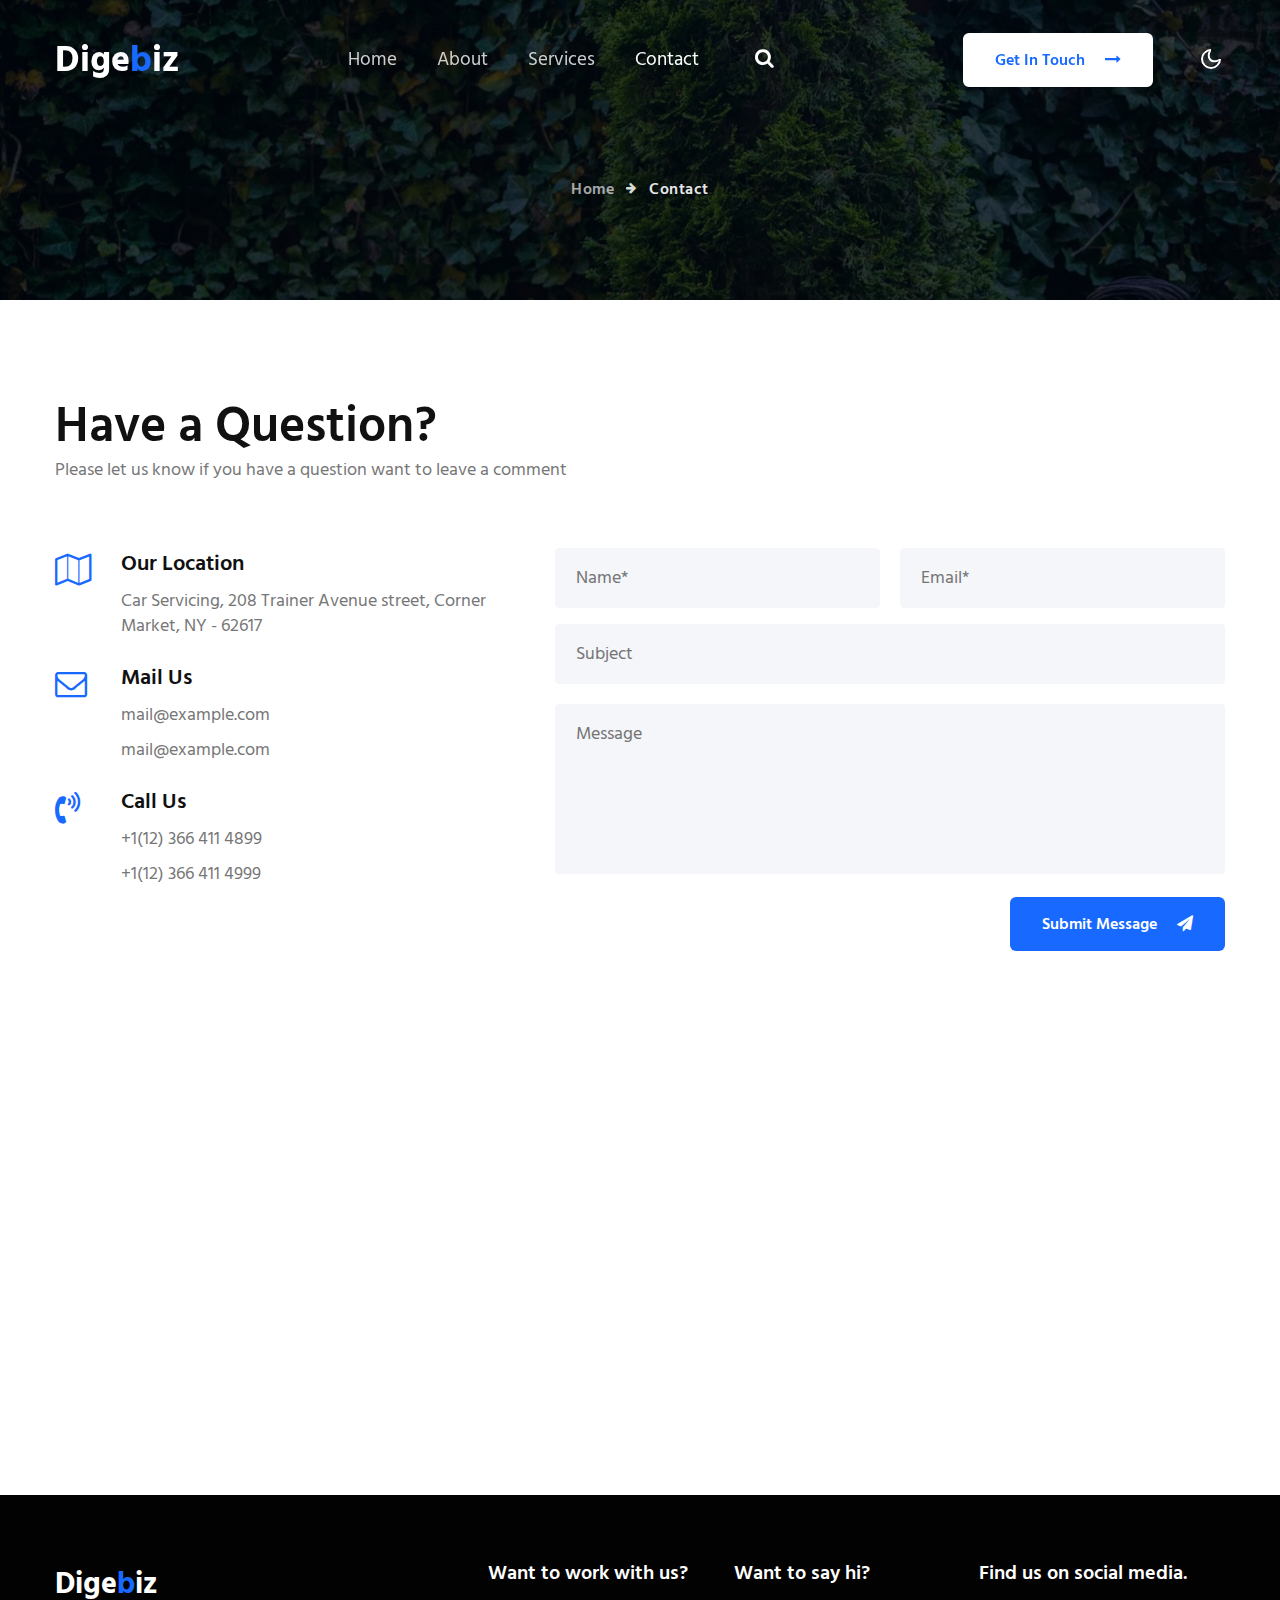
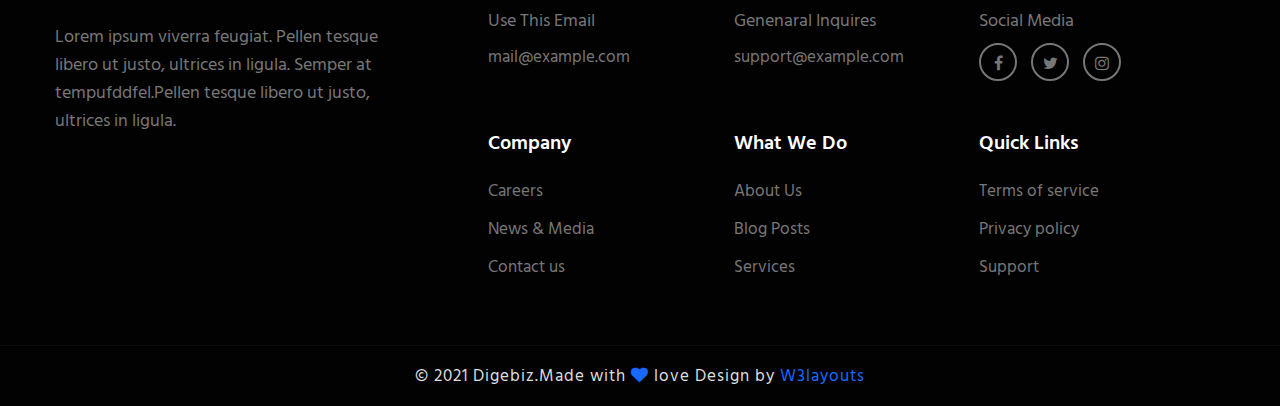
==== commit 2b45ec7f: "Actualizacion 1" ====
--- a/contact.html
+++ b/contact.html
@@ -339,6 +339,7 @@
 
     if (scroll >= 80) {
       $("#site-header").addClass("nav-fixed");
+      
     } else {
       $("#site-header").removeClass("nav-fixed");
     }
--- a/assets/css/style-starter.css
+++ b/assets/css/style-starter.css
@@ -38,6 +38,7 @@
   --breakpoint-xl: 1200px;
   --font-family-sans-serif: -apple-system, BlinkMacSystemFont, "Segoe UI", Roboto, "Helvetica Neue", Arial, "Noto Sans", sans-serif, "Apple Color Emoji", "Segoe UI Emoji", "Segoe UI Symbol", "Noto Color Emoji";
   --font-family-monospace: SFMono-Regular, Menlo, Monaco, Consolas, "Liberation Mono", "Courier New", monospace;
+  --red-background:#d90000;
 }
 
 *,
@@ -14157,6 +14158,10 @@
 
 .radius-image {
   border-radius: var(--border-radius);
+  -webkit-border-radius: var(--border-radius);
+  -moz-border-radius: var(--border-radius);
+  -ms-border-radius: var(--border-radius);
+  -o-border-radius: var(--border-radius);
 }
 
 .radius-image-full {
@@ -14272,13 +14277,13 @@
 }
 
 .title-subhny {
-  font-size: 14px;
+  font-size: 44px;
   font-weight: 600;
   text-transform: uppercase;
   line-height: 30px;
   letter-spacing: 1px;
-  color: var(--primary-color);
-  display: block;
+  color: var(--red-background);
+  display: NONE;
 }
 
 .title-subhny span {
@@ -14613,6 +14618,7 @@
   height: 120px;
   display: grid;
   align-items: center;
+  
 }
 
 header.nav-fixed {
@@ -14622,6 +14628,21 @@
   border-bottom: none;
   box-shadow: 0 3px 6px 0 rgba(0, 0, 0, 0.05);
 }
+header.nav-fixed #navmovil .nav-link  {
+  color: rgb(23, 23, 23);
+}
+/* header #logomovil{
+display: block;
+} */
+/* header #logodesk{
+  display: none;
+}
+header #logomovil{
+  display: none;
+}
+header .nav-fixed #logomovil{
+  display: block;
+} */
 
 .navbar-nav .show>,
 .navbar-nav .nav-link.show {
@@ -14796,260 +14817,7 @@
 }
 
 /*--//right-menu--*/
-/*--/fixed--*/
-.nav-fixed .navbar-expand-lg .navbar-nav .nav-link {
-  color: var(--heading-color);
-  opacity: 0.95;
-}
-
-.nav-fixed .navbar-brand,
-.nav-fixed .menu-overlay-left .side-menu-hny span {
-  color: var(--heading-color);
-}
-
-.nav-fixed .navbar-expand-lg .navbar-nav li.nav-item.active .nav-link {
-  color: var(--primary-color);
-}
-
-.nav-fixed .navbar-expand-lg .navbar-nav li.nav-item .nav-link:hover {
-  color: var(--primary-color);
-}
-
-.nav-fixed .navbar-expand-lg .navbar-brand span.fa {
-  color: var(--primary-color);
-}
-
-.nav-fixed .navbar-expand-lg .navbar-brand span {
-  color: var(--primary-color);
-}
-
-.nav-fixed i.gg-moon {
-  color: var(--heading-color);
-}
-
-.nav-fixed .top-righthny-buttton .btn-style.btn-white {
-  background: var(--primary-color);
-  border: 2px solid var(--primary-color);
-  color: #fff;
-}
-
-/*--//fixed--*/
-@media only screen and (max-width: 1440px) {
-  .navbar-expand-lg .navbar-nav .nav-item {
-    padding: 0 0px;
-  }
-  .navbar-expand-lg .navbar-nav .nav-item {
-    margin: 0 8px;
-  }
-  .navbar-expand-lg .nav_btn>li {
-    padding: 0;
-  }
-}
-
-@media only screen and (max-width: 1199px) {
-  .navbar .navbar-brand img {
-    max-width: 109px;
-  }
-
-  .navbar-expand-lg .btn-gradient {
-    padding: 10px 20px;
-    font-size: 14px;
-  }
-
-  .navbar-expand-lg .navbar-nav.nav_btn>li {
-    margin-left: 0px;
-  }
-
-  .navbar-expand-lg .navbar-nav.nav_btn a.btn {
-    padding: 10px 20px;
-  }
-
-  .navbar-expand-lg .navbar-nav.nav_btn a {
-    font-size: 14px;
-    padding: 0px;
-  }
-}
-
-@media only screen and (max-width: 991px) {
-  .navbar .navbar-brand img {
-    max-width: 140px;
-  }
-
-  .navbar-toggler {
-    border: 0 none;
-    font-size: 24px;
-  }
-
-  .navbar .search-right {
-    margin: 0px auto;
-  }
-
-  .navbar-collapse {
-    -webkit-animation-name: none;
-    animation-name: none;
-    float: left;
-    text-align: center;
-    width: 100%;
-    background: var(--bg-color);
-    padding: 20px;
-    margin-top: 16px;
-    border-radius: var(--border-radius);
-    box-shadow: 0 6px 19px rgba(0, 0, 0, 0.05);
-  }
-
-  .navbar-nav:last-child {
-    border: 1px solid var(--border-color);
-  }
-
-  .navbar-expand-lg .navbar-nav .nav-item {
-    -webkit-animation-name: none;
-    animation-name: none;
-    padding: 0;
-  }
-
-  .navbar-expand-lg .navbar-nav.nav_btn>li {
-    padding-bottom: 10px;
-  }
-
-  .navbar-nav .dropdown-menu {
-    text-align: center;
-  }
-
-  .navbar-nav .dropdown-menu .dropdown-menu {
-    background-color: rgba(0, 0, 0, 0.3);
-  }
-
-  .navbar-expand-lg .navbar-nav .nav-item .nav-link.active::before {
-    bottom: 0;
-  }
-
-  .navbar-expand-lg .navbar-nav .nav-link {
-    display: inline-block;
-    padding: 7px 0;
-    text-align: center;
-  }
-
-  header {
-    height: auto;
-  }
-
-  .navbar {
-    padding: 15px 0;
-  }
-
-  .navbar-expand-lg .navbar-nav .dropdown-menu {
-    transform: translateX(0px);
-    border: 1px solid var(--border-color-light);
-  }
-
-  .navbar-expand-lg .navbar-nav .dropdown-menu:before {
-    border: 1px solid var(--border-color-light);
-    border-right: none;
-    border-bottom: none;
-  }
-
-  header.nav-fixed {
-    height: auto;
-  }
-
-  .navbar-expand-lg .navbar-nav .nav-link {
-    display: block;
-    color: var(--heading-color);
-  }
-
-  .navbar .search-right a {
-    color: var(--heading-color);
-  }
-
-  .navbar-toggler-icon {
-    background-image: none;
-    padding: 0;
-    width: 34px;
-    height: 34px;
-    display: inline-block;
-    background: #272121;
-    border-radius: 4px;
-    text-align: center;
-  }
-
-  .navbar-toggler-icon.fa {
-    font-size: 20px;
-    line-height: 1.2em;
-    color: #fff;
-    background: var(--primary-color);
-    line-height: 34px;
-  }
-
-  .navbar-toggler {
-    padding: 0rem 0rem !important;
-  }
-
-  .navbar-expand-lg .navbar-nav .show>.nav-link,
-  .navbar-expand-lg .navbar-nav .active>.nav-link,
-  .navbar-expand-lg .navbar-nav .nav-link.show,
-  .navbar-expand-lg .navbar-nav .nav-link.active,
-  .navbar-expand-lg .navbar-nav .nav-link:hover {
-    color: var(--heading-color);
-    opacity: 1;
-  }
-
-  .top-quote .transparent-btn {
-    color: var(--heading-color);
-  }
-
-  .navbar .search-right .search__input {
-    width: 100%;
-  }
-}
-
-@media only screen and (max-width: 480px) {
-  .navbar-brand img {
-    max-width: 200px;
-  }
-}
-
-@media only screen and (max-width: 991px) {
-  .navbar-expand-lg a.nav-link.donate.btn.btn-style {
-    display: inline-block;
-    padding: 0px 40px;
-  }
-
-  button.navbar-toggler .icon-close {
-    display: block;
-  }
-
-  button.navbar-toggler .icon-expand {
-    display: none;
-  }
-
-  button.navbar-toggler.collapsed .icon-close {
-    display: none;
-  }
-
-  button.navbar-toggler.collapsed .icon-expand {
-    display: block;
-  }
-
-  .mobile-position {
-    position: absolute;
-    right: 50px;
-    top: 21px;
-  }
-}
-
-@media only screen and (max-width:992px) {
-  .menu-overlay-left .menuopen {
-        cursor: pointer;
-        color: var(--heading-color);
-        margin: 10px 20px;
-  }
-}
-
-@media only screen and (max-width:600px) {
-  li.nav-item.search-right {
-      display: none;
-  }
-}
+
 
 /*--/banner--*/
 .w3l-banner {
@@ -15066,11 +14834,11 @@
 }
 
 .w3l-banner-content h3 {
-  text-transform: capitalize;
+  text-transform:uppercase;
   color: #fff;
   font-weight: 600;
-  font-size: 100px;
-  line-height: 95px;
+  font-size: 35px;
+  
   letter-spacing: -1px;
 }
 
@@ -15084,15 +14852,16 @@
 
 @media (max-width:992px) {
   .w3l-banner-content h3 {
-    font-size: 52px;
+    font-size: 32px;
     line-height: 62px;
   }
+ 
 
 }
 
 @media (max-width:767px) {
   .w3l-banner-content h3 {
-    font-size: 38px;
+    font-size: 28px;
     line-height: 48px;
   }
 
